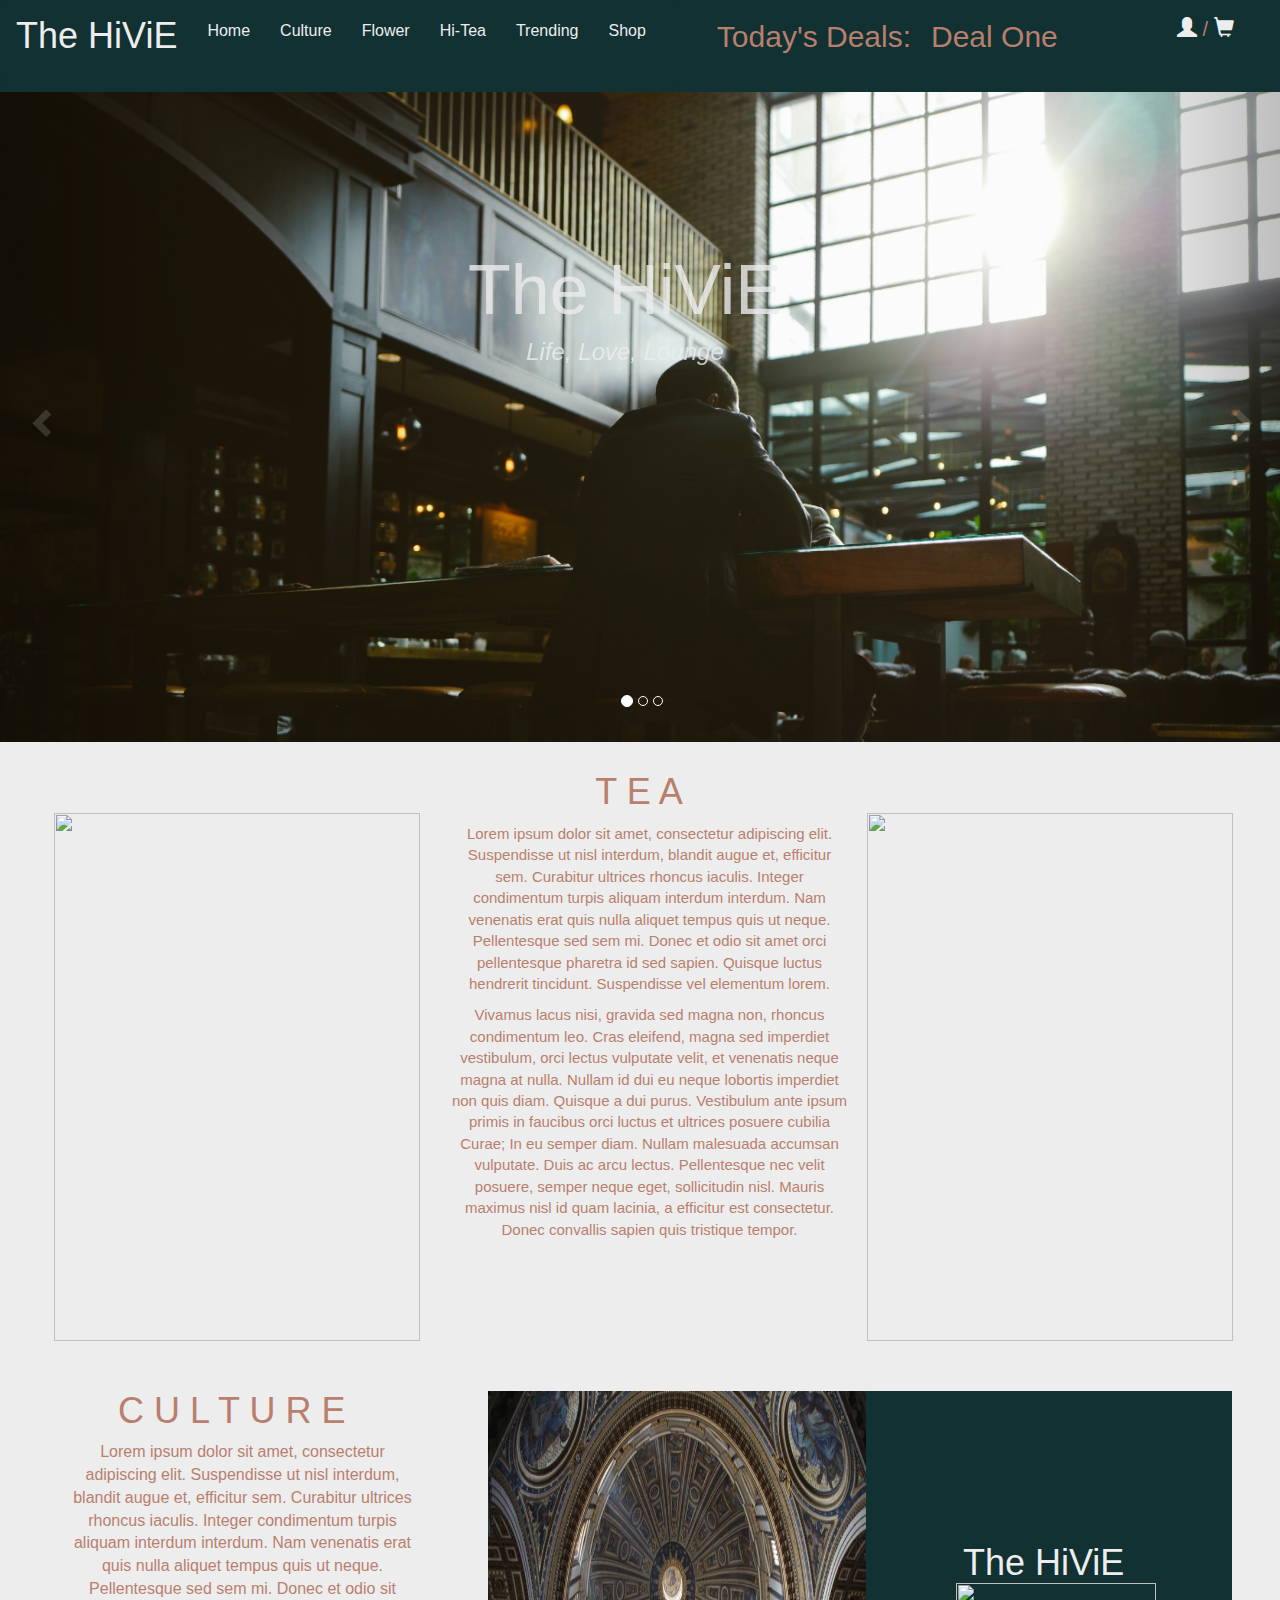
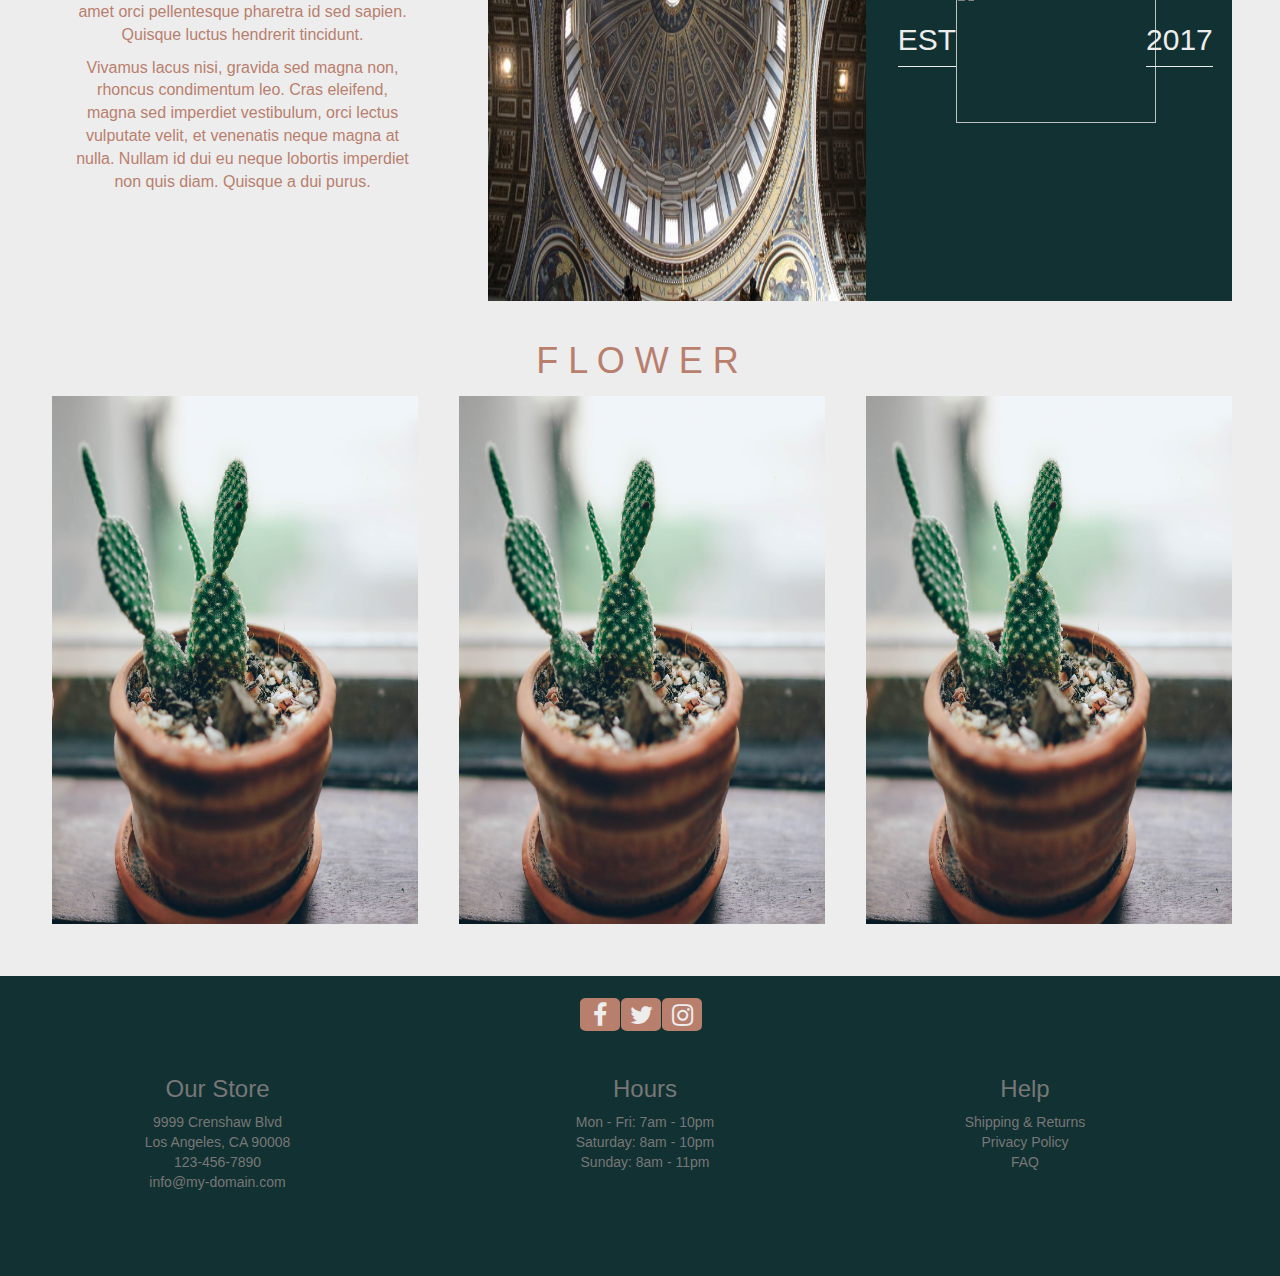
==== index.html @ e3965513 "refactored, nav menu updated for all pages using navigation.js" ====
<!DOCTYPE html>
<html lang="en">

<head>
    <meta charset="UTF-8">
    <meta http-equiv="X-UA-Compatible" content="IE=edge">
    <meta name="viewport" content="width=device-width, initial-scale=1">
    <title>The HiViE</title>

    <link href="https://maxcdn.bootstrapcdn.com/bootstrap/3.3.7/css/bootstrap.min.css" rel="stylesheet" integrity="sha384-BVYiiSIFeK1dGmJRAkycuHAHRg32OmUcww7on3RYdg4Va+PmSTsz/K68vbdEjh4u" crossorigin="anonymous">
    <link rel="stylesheet" href="https://cdnjs.cloudflare.com/ajax/libs/font-awesome/4.7.0/css/font-awesome.min.css">
    <link rel="stylesheet" href="./style/style.css" type="text/css">
    <link rel="stylesheet" href="./style/navigation.css" type="text/css">
    <link rel="stylesheet" href="./style/small-screen.css" type="text/css">
    <link href="https://fonts.googleapis.com/css?family=Michroma" rel="stylesheet">
    <script src="https://ajax.googleapis.com/ajax/libs/jquery/3.1.1/jquery.min.js"></script>
    <script src="https://maxcdn.bootstrapcdn.com/bootstrap/3.3.7/js/bootstrap.min.js" integrity="sha384-Tc5IQib027qvyjSMfHjOMaLkfuWVxZxUPnCJA7l2mCWNIpG9mGCD8wGNIcPD7Txa" crossorigin="anonymous"></script>
    <script src="scripts/modernizr-custom.js" type="text/javascript"></script>
    <script src="scripts/home.js"></script>
    <script src="scripts/navigation.js"></script>
    <script src="scripts/googlemap.js"></script>
</head>

<body>

    <div class="main-container">
        <div class="nav-container">
            <script>
                window.onload = writeHeader(".");
            </script>
        </div>

        <div class="row">

            <div id="caruousel-text">
                <h1 style="font-size: 70px;">
                    The HiViE
                </h1>
                <h3 style="margin-top: 0;font-style: italic;">Life, Love, Lounge</h3>
            </div>

            <div class="container-fluid">

                <div id="myCarousel" class="carousel slide" data-ride="carousel">

                    <!-- Indicators -->
                    <ol class="carousel-indicators">
                        <li data-target="#myCarousel" data-slide-to="0" class="active"></li>
                        <li data-target="#myCarousel" data-slide-to="1"></li>
                        <li data-target="#myCarousel" data-slide-to="2"></li>
                    </ol>

                    <!-- Wrapper for slides -->
                    <div class="carousel-inner">
                        <div class="item active">
                            <img src="./images/home/pexels-photo-503033-lounge1.jpeg" alt="Lounge">
                        </div>

                        <div class="item">
                            <img src="./images/home/background-1.jpg" alt="Woods">
                        </div>

                        <div class="item">
                            <img src="./images/home/city.jpeg" alt="City">
                        </div>
                    </div>

                    <!-- Left and right controls -->
                    <a class="left carousel-control" style="z-index: 5" href="#myCarousel" data-slide="prev">
                      <span class="glyphicon glyphicon-chevron-left"></span>
                      <span class="sr-only">Previous</span>
                    </a>

                    <a class="right carousel-control" style="z-index: 5" href="#myCarousel" data-slide="next">
                      <span class="glyphicon glyphicon-chevron-right"></span>
                      <span class="sr-only">Next</span>
                    </a>
                </div>
            </div>

        </div>

        <div id="main">

            <div class="row">

                <div class="container-fluid">
                    <div class="tea">

                        <div id="tea-header">
                            <h1>T E A</h1>
                        </div>

                        <ul>
                            <li class="col-md-2 col-xs-2">
                                <div id="tea1-container">
                                    <div id="tea1-overlay">
                                        <div class="anchor-items">
                                            <a href="pages/tea1.html">
                                                <ul>
                                                    <li>
                                                        <h3>Teas</h3>
                                                    </li>
                                                    <li>
                                                        <h3>Smoothies</h3>
                                                    </li>
                                                    <li>
                                                        <h3>Other Beverages</h3>
                                                    </li>
                                                </ul>
                                            </a>
                                        </div>
                                    </div>

                                    <div>
                                        <img src="images/home/tea.jpeg" />
                                    </div>
                                </div>
                            </li>

                            <div class="col-md-1 col-xs-1">
                                <div id="tea-text">
                                    <li>
                                        <p>
                                            Lorem ipsum dolor sit amet, consectetur adipiscing elit. Suspendisse ut nisl interdum, blandit augue et, efficitur sem. Curabitur ultrices rhoncus iaculis. Integer condimentum turpis aliquam interdum interdum. Nam venenatis erat quis nulla aliquet tempus quis ut neque. Pellentesque sed sem mi. Donec et odio sit amet orci pellentesque pharetra id sed sapien. Quisque luctus hendrerit tincidunt. Suspendisse vel elementum lorem.
                                        </p>
                                        <p>
                                            Vivamus lacus nisi, gravida sed magna non, rhoncus condimentum leo. Cras eleifend, magna sed imperdiet vestibulum, orci lectus vulputate velit, et venenatis neque magna at nulla. Nullam id dui eu neque lobortis imperdiet non quis diam. Quisque a dui purus. Vestibulum ante ipsum primis in faucibus orci luctus et ultrices posuere cubilia Curae; In eu semper diam. Nullam malesuada accumsan vulputate. Duis ac arcu lectus. Pellentesque nec velit posuere, semper neque eget, sollicitudin nisl. Mauris maximus nisl id quam lacinia, a efficitur est consectetur. Donec convallis sapien quis tristique tempor.
                                        </p>
                                    </li>
                                </div>
                            </div>

                            <div class="col-md-3 col-xs-1"></div>

                            <li class="col-md-2 col-xs-2">
                                <div id="tea2-container">
                                    <div id="tea2-overlay">
                                        <div class="anchor-items">
                                            <a href="pages/tea2.html">
                                                <ul>
                                                    <li>
                                                        <h3>Teas</h3>
                                                    </li>
                                                    <li>
                                                        <h3>Smoothies</h3>
                                                    </li>
                                                    <li>
                                                        <h3>Other Beverages</h3>
                                                    </li>
                                                </ul>
                                            </a>
                                        </div>
                                    </div>

                                    <div>
                                        <img src="images/home/tea.jpeg" />
                                    </div>
                                </div>
                            </li>
                        </ul>
                    </div>
                </div>

            </div>

            <div class="row">

                <div class="container-fluid">
                    <div class="culture">

                        <div id="landscape-header">
                            <h1>C U L T U R E</h1>
                        </div>

                        <ul>
                            <div class="col-md-4 col-xs-3 landscape">
                                <div id="culture-header">
                                    <li>
                                        <h1>C U L T U R E</h1>
                                    </li>
                                </div>
                                <div id="culture-text">
                                    <li>
                                        <p>
                                            Lorem ipsum dolor sit amet, consectetur adipiscing elit. Suspendisse ut nisl interdum, blandit augue et, efficitur sem. Curabitur ultrices rhoncus iaculis. Integer condimentum turpis aliquam interdum interdum. Nam venenatis erat quis nulla aliquet tempus quis ut neque. Pellentesque sed sem mi. Donec et odio sit amet orci pellentesque pharetra id sed sapien. Quisque luctus hendrerit tincidunt.
                                        </p>
                                        <p>
                                            Vivamus lacus nisi, gravida sed magna non, rhoncus condimentum leo. Cras eleifend, magna sed imperdiet vestibulum, orci lectus vulputate velit, et venenatis neque magna at nulla. Nullam id dui eu neque lobortis imperdiet non quis diam. Quisque a dui purus.
                                        </p>
                                    </li>
                                </div>
                            </div>

                            <li class="col-md-2 col-xs-3">
                                <div id="culture1-container">
                                    <div>
                                        <img src="images/home/culture1.jpeg" />
                                    </div>
                                </div>
                            </li>

                            <li class="col-md-2 col-xs-3">
                                <div id="culture2-container">
                                    <div id="est-container">
                                        <h1>The HiViE</h1>
                                        <ul>
                                            <li>
                                                <span><h2>EST</h2></span>
                                            </li>

                                            <div id="silhouette">
                                                <li>
                                                    <img src="./images/home/silo.png" />
                                                </li>
                                            </div>

                                            <li>
                                                <span><h2>2017</h2></span>
                                            </li>
                                        </ul>
                                    </div>

                                    <img id="cult2" src="images/home/culture2.jpeg" />
                                </div>
                            </li>
                        </ul>
                    </div>
                </div>

            </div>

            <div class="row">

                <div class="container-fluid">

                    <div class="flower-row">

                        <div id="flower-header">
                            <li>
                                <h1>F L O W E R</h1>
                            </li>
                        </div>

                        <ul>
                            <li class="col-md-4 col-xs-3">
                                <div id="flower1-container">
                                    <div id="flower1-overlay">
                                        <a href="pages/flower1.html">
                                            <h2>TYPE 1</h2>
                                        </a>
                                    </div>

                                    <div><img src="images/home/ind.jpg" /></div>
                                </div>
                            </li>

                            <li class="col-md-4 col-xs-3">
                                <div id="flower2-container">
                                    <div id="flower2-overlay">
                                        <a href="pages/flower2.html">
                                            <h2>TYPE 2</h2>
                                        </a>
                                    </div>

                                    <div><img src="images/home/hyb.jpg" /></div>
                                </div>
                            </li>

                            <li class="col-md-4 col-xs-3">
                                <div id="flower3-container">
                                    <div id="flower3-overlay">
                                        <a href="pages/flower3.html">
                                            <h2>TYPE 3</h2>
                                        </a>
                                    </div>

                                    <div><img src="images/home/sat.jpg" /></div>
                                </div>
                            </li>
                        </ul>
                    </div>
                </div>

            </div>

        </div>
        <!-- End of Main -->

        <div class="footer">
            <div class="row">
                <footer>
                    <div id="footer-items"></div>
                </footer>
            </div>
        </div>

    </div>

</body>

</html>
---- style/style.css ----
.main-container {}


/*  Default: 1280 x 416
    iphone 6: 375 x 667
    iphone 6 plus: 414 x 736
    ipad pro: 1024 x 1366

    bootstrap grid options: 
    Extra small <576px
    Small ≥576px	
    Medium ≥768px
    Large ≥992px
    Extra large ≥1200px
*/

html,
body {
    overflow-x: hidden;
    color: #B97F6D;
    background-color: #EDEDEE;
}

a {
    color: #d0b0a6;
}

#caruousel-text {
    position: absolute;
    width: 100%;
    z-index: 2;
    margin: 140px auto;
    height: 500px;
    text-align: center;
    color: #EDEDEE;
    opacity: 0.8;
}

#caruosel-text h1 {
    font-size: 60px;
}

.carousel {
    margin-bottom: -7px;
    width: 1285px;
    margin: 0 auto;
}

.carousel-inner {
    height: 650px;
    margin: 0 0 10px 0;
    width: 1285px;
}

.carousel-control .glyphicon-chevron-left,
.carousel-control .icon-prev {
    left: 20%;
    margin-left: -10px;
    opacity: .3;
}

.carousel-control .glyphicon-chevron-right,
.carousel-control .icon-next {
    right: 20%;
    margin-right: -10px;
    opacity: .3;
}


#tea-header,
#tea-header li {
    height: 1px;
    width: 1243px;
}

.tea {
    padding: 0 0 0 0;
    margin: 0 auto;
    width: 1245px;
    text-align: center;
}

.tea ul {
    padding: 0 0px 0 0;
    margin: 40px 20px;
    width: 1245px;
}


.tea li{
    list-style: none;
    height: 558px;
    width: 398px;
    margin: 0px;
    padding: 0 0 0 0px;
    font-size: 15px;
}

.tea img {
    list-style: none;
    height: 528px;
    width: 366px;
    margin: 0px auto;
}

#tea1-overlay,
#tea2-overlay {
    background: #123132;
    height: 528px;
    width: 366px;
    position: absolute;
    z-index: 2;
    opacity: 0;
    margin: 0 0 0 15px;
    padding: 155px 0;
    color: #ede1de;
}

#tea-text {
    text-align: center;
    padding: 10px 0px;
}

#culture-header
{
    height: 50px;
    width: 460px;
    text-align: center;
}

#landscape-header {
    display: none;
}

#culture-header li {
    height: 1px;
    text-align: left;
    margin-left: 45px;
}

#culture-header h1 {
   margin-top: 0px; 
}

.culture {
    padding: 0 0 0 0;
    margin: 0 auto;
    width: 1242px;
    text-align: center;
}

.culture ul {
    padding: 0 0px 0 0;
    margin: 0px 0px;
    width: 1289px;
}


.culture li{
    list-style: none;
    height: 530px;
    width: 378px;
    margin: 0px 0;
    padding: 0 0 0 39px;
    font-size: 16px;
}

.culture img {
    list-style: none;
    height: 510px;
    width: 378px;
    margin: 0px auto;
}

#culture1-overlay,
#culture2-overlay {
    background: #123132;
    height: 528px;
    width: 366px;
    position: absolute;
    z-index: 2;
    opacity: 0;
    margin: 0 0 0 15px;
    padding: 155px 0;
}

#culture-text {
    text-align: center;
    padding: 0px 0px;
    width: 285px;
    margin: 0 0 0 0px;
    height: 500px;
}

#cult2 {
    display: none;
}

#est-container
{
    background: #123132;
    position: absolute;
    z-index: 2;
    text-align: left;
    padding: 150px 0px 0 0px;
    height: 510px;
    width: 366px;
    margin: 0px auto;
    color: #EDEDEE;
}

#est-container h1 {
    text-align: center;
    margin: 2px 10px 0 auto;
}

#est-container ul {
    list-style: none;
    width: 310px;
    height: 400px;
    display: inline-flex;
    margin-left: 32px;
}

#est-container li {
    list-style: none;
    width: 90px;
    height: 200px;
    padding-left: 0;
}

#silhouette {
    margin-right: 100px;
}

#est-container img {
    list-style: none;
    width: 200px;
    height: 140px;
}

#est-container span {
    padding-top: 20px;
    padding-bottom: 0px;
    border-bottom: 1px solid;
    display: inline-block;
}

#flower-header,
#flower-header li {
    height: 55px;
    width: 1175px;
    text-align: center;
}

#flower-header h1 {
   margin-top: 0px; 
}

.flower-row {
    padding: 0 0 0 0;
    margin: 0 auto;
    width: 1184px;
}

.flower-row ul {
    width: 1365px;
    padding: 0 0px 1px 0px;
    margin-bottom: 4px;
}

.flower-row li {
    list-style: none;
    height: 580px;
    width: 407px;
    padding: 0 0 0 4px;
}

.flower-row img {
    list-style: none;
    height: 528px;
    width: 366px;
}

#flower1-overlay,
#flower3-overlay,
#flower2-overlay {
    background: #123132;
    height: 528px;
    width: 366px;
    position: absolute;
    z-index: 2;
    text-align: center;
    padding: 245px 0;
    opacity: 0;
}

.anchor-items li,
.anchor-items ul {
    list-style: none;
    height: 15px;
    width: auto;
    text-align: center;
}

.allheader-container {
    border-bottom: solid 1px #DCDCDC;
    color: #DCDCDC;
    width: 196px;
    margin-left: -10px;
}

#anchor-container {
    padding: 60px 0;
    margin: 0;
    height: 96px;
}

#tea1-container,
#tea2-container {}

#flower1-container,
#flower3-container,
#flower2-container {}
---- style/navigation.css ----
/* latin-ext */
@font-face {
  font-family: 'Karla';
  font-style: normal;
  font-weight: 400;
  src: local('Karla'), local('Karla-Regular'), url(https://fonts.gstatic.com/s/karla/v5/S1bXQ0LrY7AzefpgNae9sYDGDUGfDkXyfkzVDelzfFk.woff2) format('woff2');
  unicode-range: U+0100-024F, U+1E00-1EFF, U+20A0-20AB, U+20AD-20CF, U+2C60-2C7F, U+A720-A7FF;
}

/* latin */
@font-face {
  font-family: 'Karla';
  font-style: normal;
  font-weight: 400;
  src: local('Karla'), local('Karla-Regular'), url(https://fonts.gstatic.com/s/karla/v5/JaMH4jmmzP070-OYo03anaCWcynf_cDxXwCLxiixG1c.woff2) format('woff2');
  unicode-range: U+0000-00FF, U+0131, U+0152-0153, U+02C6, U+02DA, U+02DC, U+2000-206F, U+2074, U+20AC, U+2212, U+2215;
}

/* Michroma */
@font-face {
    font-family: 'Michroma', sans-serif;
}

.nav-container {
    background: #123132;
    color: #B97F6D;
    z-index: 1;
    position: relative;
    width: 1285px;
    margin: 0 auto;
}

.nav-container ul {
    list-style: none;
}

.navbar-default {
    background-color: #123132;
    border-color:  #123132;
}

.navbar-default .navbar-nav>li>a {
    color: #EDEDEE;
    font-size: 16px;
}

.navbar-default .navbar-brand {
    color: #EDEDEE;
}

#inline-nav ul {
    display: inline-flex;
}

#inline-nav nav {
    margin-bottom: 0;
}

.navbar-brand h1 {
    margin: 0;
}

#current-deals, #current-deals ol {
    width: 400px;
    display: inline-flex;
    list-style: none;
}

/*
#nav-account {
    margin: 27px auto auto 165px;
    width: 200px;
    height: 65px;
    font-size: 20px;
}*/

#nav-account {
    margin: 15px auto;
    padding-left: 100px;
    width: 200px;
    height: 40px;
    font-size: 20px;
}

.sidenav {
    height: 100%;
    width: 0;
    position: fixed;
    z-index: 4;
    top: 0;
    left: 0;
    background-color: #123132;
    overflow-x: hidden;
    transition: 0.5s;
    padding-top: 60px;
}

.sidenav a {
    padding: 8px 8px 8px 32px;
    text-decoration: none;
    font-size: 20px;
    color: #B97F6D;
    display: block;
    transition: 0.5s;
    margin-bottom: -30px
}

.nav-items {
    opacity: 0;
}

.sidenav a:hover,
.offcanvas a:focus {
    color: #ede1de;
}

.sidenav .closebtn {
    position: absolute;
    top: 0;
    right: 25px;
    font-size: 36px;
    margin-left: 50px;
}

#main {
    transition: margin-left .5s;
}

@media screen and (max-height: 450px) {
    .sidenav {
        padding-top: 15px;
    }
    .sidenav a {
        font-size: 18px;
    }
}

.nav {
    text-align: left;
    height: 70px;
    line-height: 70px;
    display: block;
    margin: 5px auto;
}

.navbar-default .navbar-nav>li>a:focus, .navbar-default .navbar-nav>li>a:hover {
    color: #B97F6D;
}

.nav span {
    font-size:30px;
    cursor:pointer;
}

#smallnav-container {
    display: none;
}

.company-logo {
    display: block;
    width: 300px;
    margin: 0 375px auto 235px;
    padding: 15px;
}

.social-media-container {
    width: 200px;
    margin: 15px 466px;
    height: 50px;
}

.fa {
    padding: 5px 0 3px 1px;
    font-size: 25px;
    width: 40px;
    text-align: center;
    text-decoration: none;
    margin: 7px 1px 0 0;
    border-radius: 15%;
}

.fa:hover {
    opacity: 0.7;
}

.fa-facebook {
    background: #B97F6D;
    color: #EDEDEE;
}

.fa-twitter {
    background: #B97F6D;
    color: #EDEDEE;
}

.fa-instagram {
    background: #B97F6D;
    color: #EDEDEE;
}

/*
    HTML Implementation
    <div id="map"></div>
    <script async defer src="https://maps.googleapis.com/maps/api/js?key=AIzaSyBt-Vm99mpjLqXHnuDIX3EiQI_URst0NW8&callback=initMap"></script> 
*/

#map {
    height: 250px;
    width: 1000px;
    margin: 20px 0px 0 12px;
}

.footer {
    position: relative;
    bottom: 0;
    width: 1280px;
    height: 300px;
    background: #123132;
    color: #D0B0A6;
    margin: 0px auto;
    text-align: center;
    list-style: none;
}

.footer h4 {
    color: #000;
}

#footer-items {
    margin: 0 0 5px 80px;
    padding: 0 80px 135px 10px;
}

.footer ul,
.footer il {
    list-style: none;
}

.footer ul {
    padding: 0;
}
---- style/small-screen.css ----
/*
  TODO: Refactor media queries to remove redundant code
  ---iphone 6---
  only screen and (device-width: 375px) and (device-height: 667px) and (orientation : portrait)

  screen and (device-height: 375px) and (device-width: 667px) and (orientation : landscape) 

  ---other phones---
  only screen and (max-width: 360px) and (orientation : portrait) 

  --iphone 6plus--
  only screen and (device-width: 414px) and (device-height: 736px)
  screen and (device-width: 736px) and (device-height: 414px) and (orientation : landscape) 
  
 ---other phones---
 only screen and (max-width: 412px) and (device-height: 732px)
 
*/

.nav-small span {
    font-size: 30px;
    cursor: pointer;
    padding-left: 5px;
}

body {
    color: #B97F6D;
    background-color: #EDEDEE;
}

div #hivie a {
    color: #B97F6D;
}


@media only screen and (device-width: 375px) and (device-height: 667px) and (orientation: portrait) {

    #smallnav-container {
        display: block;
    }

    .nav-container ul {
        padding: 0;
    }

    #silo-nav {
        height: 50px;
    }

    #silo-nav img {
        height: 85px;
        width: 85px;
    }

    #inline-nav {
        display: none;
    }

    #hivie {
        text-align: center;
    }
    
    .nav-small {
        display: block;
        text-align: center;
        height: 12px;
        line-height: 10px;
        z-index: 16;
    }

    .social-media-container {
        display: none;
    }

    .sidenav a {
        font-size: 30px;
        margin-bottom: 0;
        padding: 20px 8px 8px 5px;
    }

    .sidenav {
        text-align: center;
    }

    .nav-container {
        background: #123132;
        color: #B97F6D;
        z-index: 16;
        position: relative;
        width: 100%;
        margin: 0 auto;
        height: 140px;
    }

    #nav-account {
        height: 0;
        margin: -40px 0px 0 0px;
        float: right;
        width: 48px;
        padding-left: 0;
    }

    #nav-account span {
        font-size: 10px;
    }

    .company-logo {
        display: block;
        width: 150px;
        margin: 0 0px auto 110px;
        padding: 0px;
    }

    .carousel-inner {
        height: 530px;
        margin: 0 0 10px 0;
        width: 400px;
    }

    #myCarousel img {
        height: 530px;
    }

    .culture {
        padding: 0 0 0 0;
        margin: 0px auto;
        width: 375px;
        text-align: center;
    }

    #culture-header {
        height: 50px;
        width: 330px;
        text-align: center;
    }

    #culture-header li {
        height: 1px;
        text-align: center;
        margin-left: 0;
        padding-left: 0;
        width: 262px;
    }

    .culture ul {
        padding: 0 0px 0 0;
        margin: 0px auto;
        width: 300px;
    }

    .culture li {
        list-style: none;
        height: 228px;
        text-align: left;
        margin: 0px 0;
        padding: 0px 0 0 0px;
        font-size: 10px;
    }

    #culture-text {
        display: none;
    }

    .culture img {
        list-style: none;
        height: 207px;
        width: 300px;
        margin: 0px auto;
    }

    #cult2 {
        display: inline;
    }

    #est-container {
        display: none;
    }

    h3 {
        font-size: 14px;
    }

    #tea-header,
    #tea-header li {
        height: 50px;
        width: 373px;
        padding-left: 0;
    }

    .tea {
        padding: 0 0 0 0;
        margin: 0 auto;
        width: 630px;
    }

    .tea ul {
        width: 350px;
        padding: 0px 0 0 0;
        display: block;
        margin: 0 0;
    }

    .tea li {
        list-style: none;
        width: 372px;
        height: 350px;
    }

    .tea img {
        width: 300px;
        height: 325px;
    }

    #tea1-overlay,
    #tea2-overlay {
        display: none;
    }

    #tea-text {
        text-align: center;
        padding: 10px 8px;
        font-size: 8px;
        display: none;
    }

    .anchor-items {}

    .anchor-items li,
    .anchor-items ul {
        list-style: none;
        height: 15px;
        width: auto;
        display: block;
    }

    .flower-row {
        padding: 0 0 0 0;
        margin: 0 auto;
        width: 300px;
    }

    #flower-header,
    #flower-header li {
        height: 60px;
        width: 300px;
    }

    .flower-row ul {
        width: 400px;
        padding: 0 0;
    }

    .flower-row li {
        list-style: none;
        height: 272px;
        width: 325px;
        padding: 0 0 0;
    }

    .flower-row img {
        list-style: none;
        height: 250px;
        width: 300px;
    }

    #flower1-overlay,
    #flower3-overlay,
    #flower2-overlay {
        display: none;
    }

    .footer {
        position: relative;
        bottom: 0;
        width: 500px;
        height: 440px;
        background-color: #123132;
        color: #F2EC30;
        margin: 2px auto;
        text-align: center;
        list-style: none;
    }

    #map {
        display: none;
    }

    #footer-items {
        display: grid;
        width: 405px;
        margin: 0 0;
        padding: 0 0;
    }
}






/* Landscape */

@media only screen and (device-height: 375px) and (device-width: 667px) and (orientation: landscape) {

    #inline-nav {
        display: none;
    }

    #silo-nav {
        height: 25px;
    }

    #silo-nav img {
        height: 50px;
        width: 50px;
    }

    .nav-small {
        display: block;
        text-align: center;
        height: 12px;
        line-height: 10px;
        z-index: 10;
    }

    #hivie {
        text-align: center;
    }

    .social-media-container {
        display: none;
    }

    .nav-container {
        background: #123132;
        color: #B97F6D;
        z-index: 16;
        position: relative;
        width: 100%;
        margin: 0 auto;
        height: 140px;
    }

    #nav-account {
        height: 0;
        margin: -40px 0px 0 0px;
        float: right;
        width: 48px;
        padding-left: 0;
    }

    #nav-account span {
        font-size: 10px;
    }

    .company-logo {
        display: block;
        width: 150px;
        margin: 0 0px auto 220px;
        padding: 0px;
    }

    .carousel-inner {
        height: 530px;
        margin: 0 0 10px 0;
        width: 100%;
    }

    #myCarousel img {
        height: 530px;
    }
    .culture {
        padding: 0 0 0 0;
        margin: 0px auto;
        width: 665px;
        text-align: center;
    }

    .landscape {
        display: none;
    }

    #culture-header {
        display: none;
    }

    #landscape-header {
        display: block;
        margin-bottom: 0px;
        margin-top: 10px;
    }

    #culture-header li {
        height: 1px;
        text-align: center;
        margin-left: 0;
        padding-left: 0;
        width: 262px;
    }

    .culture ul {
        padding: 0 0px 0 0;
        margin: 0px 0;
        width: 630px;
        display: flex;
    }

    .culture li {
        list-style: none;
        height: 225px;
        text-align: left;
        margin: 18px 4px 0 0px;
        padding: 0 57px 0 0px;
        font-size: 10px;
    }

    #cult2 {
        display: inline;
    }

    #est-container {
        display: none;
    }

    #culture-text {
        display: none;
    }

    .culture img {
        list-style: none;
        height: 207px;
        width: 299px;
        margin: 0px auto;
    }

    h3 {
        font-size: 14px;
    }

    #tea-header,
    #tea-header li {
        height: 50px;
        width: 650px;
        padding-left: 0;
    }

    .tea {
        padding: 0 0 0 0;
        margin: 0 auto;
        width: 680px;
    }

    .tea ul {
        width: 350px;
        padding: 0px 0 0 0;
        display: flex;
        margin: 0 0;
    }

    .tea li {
        list-style: none;
        width: 372px;
        height: 350px;
    }

    .tea img {
        width: 300px;
        height: 325px;
    }

    #tea1-overlay,
    #tea2-overlay {
        display: none;
        visibility: hidden;
    }

    #tea-text {
        text-align: center;
        padding: 10px 8px;
        font-size: 8px;
        display: none;
    }

    .anchor-items {}

    .anchor-items li,
    .anchor-items ul {
        list-style: none;
        height: 15px;
        width: auto;
        display: block;
    }

    .flower-row {
        padding: 0 0 0 0;
        margin: 0 auto;
        width: 631px;
    }

    #flower-header,
    #flower-header li {
        height: 60px;
        width: 633px;
    }

    .flower-row ul {
        width: 668px;
        padding: 0 0;
    }

    .flower-row li {
        list-style: none;
        height: 272px;
        width: 222px;
        padding: 0 0 0;
    }

    .flower-row img {
        list-style: none;
        height: 225px;
        width: 190px;
    }

    #flower1-overlay,
    #flower3-overlay,
    #flower2-overlay {
        display: none;
        visibility: hidden;
    }

    .footer {
        position: relative;
        bottom: 0;
        width: 100%;
        height: 440px;
        background-color: #123132;
        color: #F2EC30;
        margin: 2px auto;
        text-align: center;
        list-style: none;
    }

    #map {
        display: none;
    }

    #footer-items {
        display: grid;
        width: 100%;
        margin: 0 0;
        padding: 0 0;
    }
}


@media only screen and (device-width: 414px) and (device-height: 736px) {

    #inline-nav {
        display: none;
    }

    #silo-nav {
        height: 25px;
    }

    #silo-nav img {
        height: 50px;
        width: 50px;
    }

    #hivie {
        text-align: center;
    }

    .nav-small {
        display: block;
        text-align: center;
        height: 12px;
        line-height: 10px;
    }

    .social-media-container {
        display: none;
    }

    .nav-container {
        background: #123132;
        color: #B97F6D;
        z-index: 1;
        position: relative;
        width: 100%;
        margin: 0 auto;
        height: 140px;
    }

    .nav-container ul {
        list-style: none;
        padding-left: 15px;
    }

    #nav-account {
        height: 0;
        margin: -40px 0px 0 0px;
        float: right;
        width: 48px;
        padding-left: 0;
    }

    #nav-account span {
        font-size: 10px;
    }

    .company-logo {
        display: block;
        width: 150px;
        margin: 0 0px auto 125px;
        padding: 0px;
    }

    .carousel-inner {
        height: 550px;
        margin: 0 0 10px 0;
    }

    .culture {
        padding: 0 0 0 0;
        margin: 0px auto;
        width: 375px;
        text-align: center;
    }

    #culture-header {
        height: 50px;
        width: 330px;
        text-align: center;
    }

    #culture-header li {
        height: 1px;
        text-align: center;
        margin-left: 0;
        padding-left: 0;
        width: 270px;
    }

    .culture ul {
        padding: 0 0px 0 0;
        margin: 0px auto;
        width: 300px;
    }

    .culture li {
        list-style: none;
        height: 228px;
        text-align: left;
        margin: 0px 0;
        padding: 0px 0 0 0px;
        font-size: 10px;
    }

    #culture-text {
        display: none;
    }

    .culture img {
        list-style: none;
        height: 207px;
        width: 300px;
        margin: 0px auto;
    }

    #cult2 {
        display: inline;
    }

    #est-container {
        display: none;
    }

    h3 {
        font-size: 14px;
    }

    #tea-header,
    #tea-header li {
        height: 50px;
        width: 400px;
        padding-left: 0;
    }

    .tea {
        padding: 0 0 0 0;
        margin: 0 auto;
        width: 630px;
    }

    .tea ul {
        width: 350px;
        padding: 0px 0 0 0;
        display: block;
        margin: 0 0;
    }

    .tea li {
        list-style: none;
        width: 407px;
        height: 350px;
    }

    .tea img {
        width: 300px;
        height: 325px;
    }

    #tea1-overlay,
    #tea2-overlay {
        display: none;
    }

    #tea-text {
        text-align: center;
        padding: 10px 8px;
        font-size: 8px;
        display: none;
    }

    .anchor-items {}

    .anchor-items li,
    .anchor-items ul {
        list-style: none;
        height: 15px;
        width: auto;
        display: block;
    }

    .flower-row {
        padding: 0 0 0 0;
        margin: 0 auto;
        width: 300px;
    }

    #flower-header,
    #flower-header li {
        height: 60px;
        width: 300px;
    }

    .flower-row ul {
        width: 400px;
        padding: 0 0;
    }

    .flower-row li {
        list-style: none;
        height: 272px;
        width: 325px;
        padding: 0 0 0;
    }

    .flower-row img {
        list-style: none;
        height: 250px;
        width: 300px;
    }

    #flower1-overlay,
    #flower3-overlay,
    #flower2-overlay {
        display: none;
    }

    .footer {
        position: relative;
        bottom: 0;
        width: 500px;
        height: 440px;
        background-color: #123132;
        color: #F2EC30;
        margin: 2px auto;
        text-align: center;
        list-style: none;
    }

    #map {
        display: none;
    }

    #footer-items {
        display: grid;
        width: 405px;
        margin: 0 0;
        padding: 0 0;
    }
}



/* Landscape */

@media only screen and (device-width: 736px) and (device-height: 414px) and (orientation: landscape) {

    #inline-nav {
        display: none;
    }

    #silo-nav {
        height: 25px;
    }

    #silo-nav img {
        height: 50px;
        width: 50px;
    }

    #hivie {
        text-align: center;
    }

    .nav-small {
        display: block;
        text-align: center;
        height: 12px;
        line-height: 10px;
    }

    .social-media-container {
        display: none;
    }

    .nav-container {
        background: #123132;
        color: #B97F6D;
        z-index: 1;
        position: relative;
        width: 100%;
        margin: 0 auto;
        height: 140px;
    }

    #nav-account {
        height: 0;
        margin: -40px 0px 0 0px;
        float: right;
        width: 48px;
        padding-left: 0;
    }

    #nav-account span {
        font-size: 10px;
    }

    .company-logo {
        display: block;
        width: 150px;
        margin: 0 0px auto 256px;
        padding: 0px;
    }

    .carousel-inner {
        height: 200px;
        /*!important;*/
        margin: 0 0 10px 0;
    }

    .culture {
        padding: 0 0 0 0;
        margin: 0px auto;
        width: 681px;
        text-align: center;
    }

    .landscape {
        display: none;
    }

    #culture-header {
        display: none;
    }

    #landscape-header {
        display: block;
        margin-bottom: 0px;
        margin-top: 10px;
    }

    #culture-header li {
        height: 1px;
        text-align: center;
        margin-left: 0;
        padding-left: 0;
        width: 262px;
    }

    .culture ul {
        padding: 0 0px 0 0;
        margin: 0px 0;
        width: 630px;
        display: flex;
    }

    .culture li {
        list-style: none;
        height: 225px;
        text-align: left;
        margin: 18px 4px 0 0px;
        padding: 0 57px 0 0px;
        font-size: 10px;
    }

    #culture-text {
        display: none;
    }

    .culture img {
        list-style: none;
        height: 207px;
        width: 299px;
        margin: 0px auto;
    }

    h3 {
        font-size: 14px;
    }

    #tea-header,
    #tea-header li {
        height: 50px;
        width: 650px;
        padding-left: 0;
    }

    .tea {
        padding: 0 0 0 0;
        margin: 0 auto;
        width: 680px;
    }

    .tea ul {
        width: 350px;
        padding: 0px 0 0 0;
        display: flex;
        margin: 0 0;
    }

    .tea li {
        list-style: none;
        width: 372px;
        height: 350px;
    }

    .tea img {
        width: 300px;
        height: 325px;
    }

    #tea1-overlay,
    #tea2-overlay {
        visibility: hidden;
    }

    #tea-text {
        text-align: center;
        padding: 10px 8px;
        font-size: 8px;
        display: none;
    }

    .anchor-items {}

    .anchor-items li,
    .anchor-items ul {
        list-style: none;
        height: 15px;
        width: auto;
        display: block;
    }

    .flower-row {
        padding: 0 0 0 0;
        margin: 0 auto;
        width: 631px;
    }

    #flower-header,
    #flower-header li {
        height: 60px;
        width: 633px;
    }

    .flower-row ul {
        width: 668px;
        padding: 0 0;
    }

    .flower-row li {
        list-style: none;
        height: 272px;
        width: 222px;
        padding: 0 0 0;
    }

    .flower-row img {
        list-style: none;
        height: 225px;
        width: 190px;
    }

    #flower1-overlay,
    #flower3-overlay,
    #flower2-overlay {
        display: none;
        visibility: hidden;
    }

    .footer {
        position: relative;
        bottom: 0;
        width: 100%;
        height: 440px;
        background-color: #123132;
        color: #F2EC30;
        margin: 2px auto;
        text-align: center;
        list-style: none;
    }

    #map {
        display: none;
    }

    #footer-items {
        display: grid;
        width: 100%;
        margin: 0 0;
        padding: 0 0;
    }
}


@media only screen and (max-width: 360px) and (orientation: portrait) {

    #inline-nav {
        display: none;
    }

    #silo-nav {
        height: 25px;
    }

    #silo-nav img {
        height: 50px;
        width: 50px;
    }

    #hivie {
        text-align: center;
    }

    .nav-small {
        display: block;
        text-align: center;
        height: 12px;
        line-height: 10px;
    }

    .social-media-container {
        display: none;
    }

    .nav-container {
        background: #123132;
        color: #B97F6D;
        z-index: 1;
        position: relative;
        width: 100%;
        margin: 0 auto;
        height: 140px;
    }

    #nav-account {
        height: 0;
        margin: -40px 0px 0 0px;
        float: right;
        width: 48px;
        padding-left: 0;
    }

    #nav-account span {
        font-size: 10px;
    }

    .company-logo {
        display: block;
        width: 150px;
        margin: 0 0px auto 110px;
        padding: 0px;
    }

    .carousel-inner {
        height: 200px;
        /*!important;*/
        margin: 0 0 10px 0;
    }

    .culture {
        padding: 0 0 0 0;
        margin: 0px auto;
        width: 375px;
        text-align: center;
    }

    #culture-header {
        height: 50px;
        width: 330px;
        text-align: center;
    }

    #culture-header li {
        height: 1px;
        text-align: center;
        margin-left: 0;
        padding-left: 0;
        width: 262px;
    }

    .culture ul {
        padding: 0 0px 0 0;
        margin: 0px auto;
        width: 300px;
    }

    .culture li {
        list-style: none;
        height: 228px;
        text-align: left;
        margin: 0px 0;
        padding: 0px 0 0 0px;
        font-size: 10px;
    }

    #culture1-overlay,
    #culture2-overlay,
    #culture3-overlay {
        display: none;
    }

    #anchor-container {
        padding: 0;
        height: 70px;
        width: 35px;
    }

    #culture-text {
        text-align: center;
        padding: 40px 0px;
        font-size: 10px;
        width: 345px;
        display: none;
    }

    .culture img {
        list-style: none;
        height: 207px;
        width: 300px;
        margin: 0px auto;
    }

    h3 {
        font-size: 14px;
    }

    #tea-header,
    #tea-header li {
        height: 50px;
        width: 373px;
        padding-left: 0;
    }

    .tea {
        padding: 0 0 0 0;
        margin: 0 auto;
        width: 630px;
    }

    .tea ul {
        width: 350px;
        padding: 0px 0 0 0;
        display: block;
        margin: 0 0;
    }

    .tea li {
        list-style: none;
        width: 372px;
        height: 350px;
    }

    .tea img {
        width: 300px;
        height: 325px;
    }

    #tea1-overlay,
    #tea2-overlay {
        display: none;
    }

    #tea-text {
        text-align: center;
        padding: 10px 8px;
        font-size: 8px;
        display: none;
    }

    .anchor-items {}

    .anchor-items li,
    .anchor-items ul {
        list-style: none;
        height: 15px;
        width: auto;
        display: block;
    }

    .flower-row {
        padding: 0 0 0 0;
        margin: 0 auto;
        width: 300px;
    }

    #flower-header,
    #flower-header li {
        height: 60px;
        width: 300px;
    }

    .flower-row ul {
        width: 400px;
        padding: 0 0;
    }

    .flower-row li {
        list-style: none;
        height: 272px;
        width: 325px;
        padding: 0 0 0;
    }

    .flower-row img {
        list-style: none;
        height: 250px;
        width: 300px;
    }

    #flower1-overlay,
    #flower3-overlay,
    #flower2-overlay {
        display: none;
    }

    .footer {
        position: relative;
        bottom: 0;
        width: 500px;
        height: 440px;
        background-color: #123132;
        color: #F2EC30;
        margin: 2px auto;
        text-align: center;
        list-style: none;
    }

    #map {
        display: none;
    }

    #footer-items {
        display: grid;
        width: 405px;
        margin: 0 0;
        padding: 0 0;
    }
}

@media only screen and (max-width: 412px) and (device-height: 732px) {

    #inline-nav {
        display: none;
    }

    #silo-nav {
        height: 25px;
    }

    #hivie {
        text-align: center;
    }

    #silo-nav img {
        height: 50px;
        width: 50px;
    }

    .nav-small {
        display: block;
        text-align: center;
        height: 12px;
        line-height: 10px;
    }

    .social-media-container {
        display: none;
    }

    .nav-container {
        background: #123132;
        color: #B97F6D;
        z-index: 1;
        position: relative;
        width: 100%;
        margin: 0 auto;
        height: 140px;
    }

    #nav-account {
        height: 0;
        margin: -40px 0px 0 0px;
        float: right;
        width: 48px;
        padding-left: 0;
    }

    #nav-account span {
        font-size: 10px;
    }

    .company-logo {
        display: block;
        width: 150px;
        margin: 0 0px auto 110px;
        padding: 0px;
    }

    .carousel-inner {
        height: 200px;
        /*!important;*/
        margin: 0 0 10px 0;
    }

    .culture {
        padding: 0 0 0 0;
        margin: 0px auto;
        width: 375px;
        text-align: center;
    }

    #culture-header {
        height: 50px;
        width: 330px;
        text-align: center;
    }

    #culture-header li {
        height: 1px;
        text-align: center;
        margin-left: 0;
        padding-left: 0;
        width: 270px;
    }

    .culture ul {
        padding: 0 0px 0 0;
        margin: 0px auto;
        width: 300px;
    }

    .culture li {
        list-style: none;
        height: 228px;
        text-align: left;
        margin: 0px 0;
        padding: 0px 0 0 0px;
        font-size: 10px;
    }

    #culture1-overlay,
    #culture2-overlay,
    #culture3-overlay {
        display: none;
    }

    #anchor-container {
        padding: 0;
        height: 70px;
        width: 35px;
    }

    #culture-text {
        text-align: center;
        padding: 40px 0px;
        font-size: 10px;
        width: 345px;
        display: none;
    }

    .culture img {
        list-style: none;
        height: 207px;
        width: 300px;
        margin: 0px auto;
    }

    h3 {
        font-size: 14px;
    }

    #tea-header,
    #tea-header li {
        height: 50px;
        width: 400px;
        padding-left: 0;
    }

    .tea {
        padding: 0 0 0 0;
        margin: 0 auto;
        width: 630px;
    }

    .tea ul {
        width: 350px;
        padding: 0px 0 0 0;
        display: block;
        margin: 0 0;
    }

    .tea li {
        list-style: none;
        width: 407px;
        height: 350px;
    }

    .tea img {
        width: 300px;
        height: 325px;
    }

    #tea1-overlay,
    #tea2-overlay {
        display: none;
    }

    #tea-text {
        text-align: center;
        padding: 10px 8px;
        font-size: 8px;
        display: none;
    }

    .anchor-items {}

    .anchor-items li,
    .anchor-items ul {
        list-style: none;
        height: 15px;
        width: auto;
        display: block;
    }

    .flower-row {
        padding: 0 0 0 0;
        margin: 0 auto;
        width: 300px;
    }

    #flower-header,
    #flower-header li {
        height: 60px;
        width: 300px;
    }

    .flower-row ul {
        width: 400px;
        padding: 0 0;
    }

    .flower-row li {
        list-style: none;
        height: 272px;
        width: 325px;
        padding: 0 0 0;
    }

    .flower-row img {
        list-style: none;
        height: 250px;
        width: 300px;
    }

    #flower1-overlay,
    #flower3-overlay,
    #flower2-overlay {
        display: none;
    }

    .footer {
        position: relative;
        bottom: 0;
        width: 500px;
        height: 440px;
        background-color: #123132;
        color: #F2EC30;
        margin: 2px auto;
        text-align: center;
        list-style: none;
    }

    #map {
        display: none;
    }

    #footer-items {
        display: grid;
        width: 405px;
        margin: 0 0;
        padding: 0 0;
    }
}
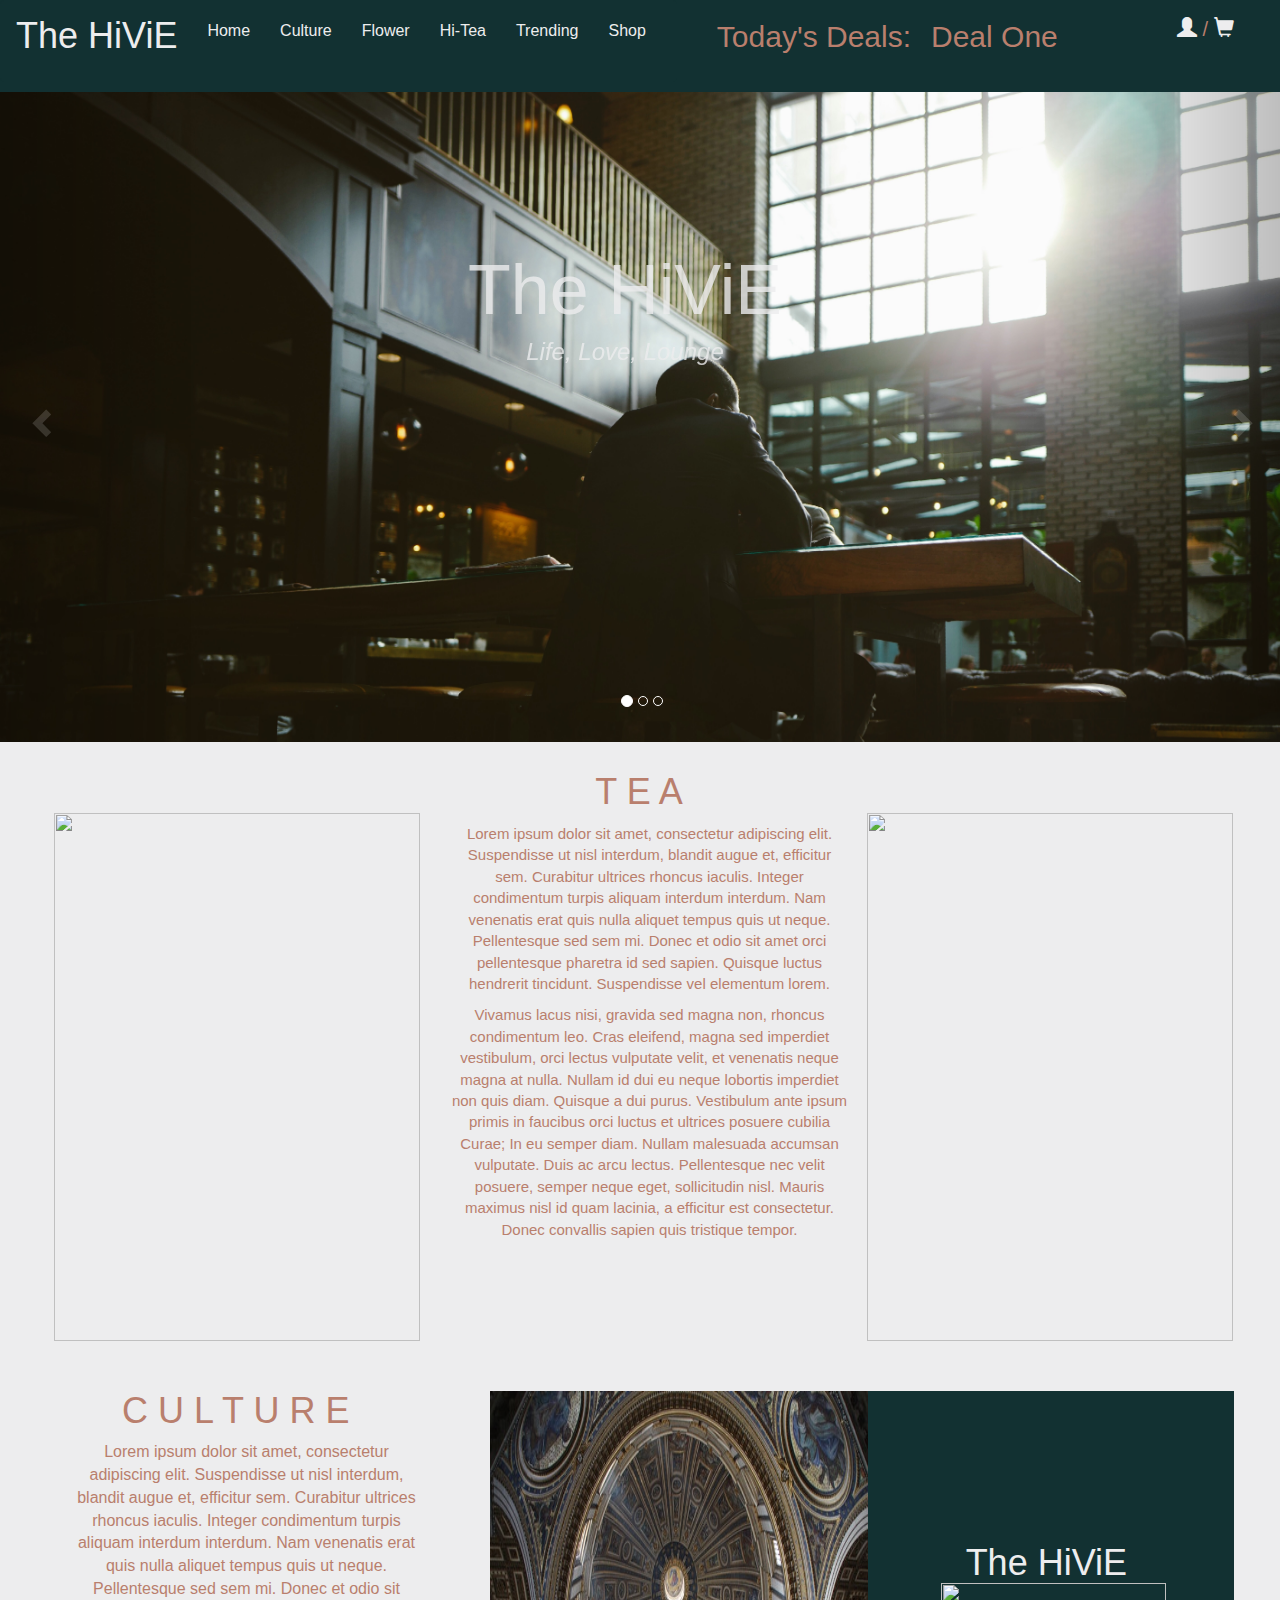
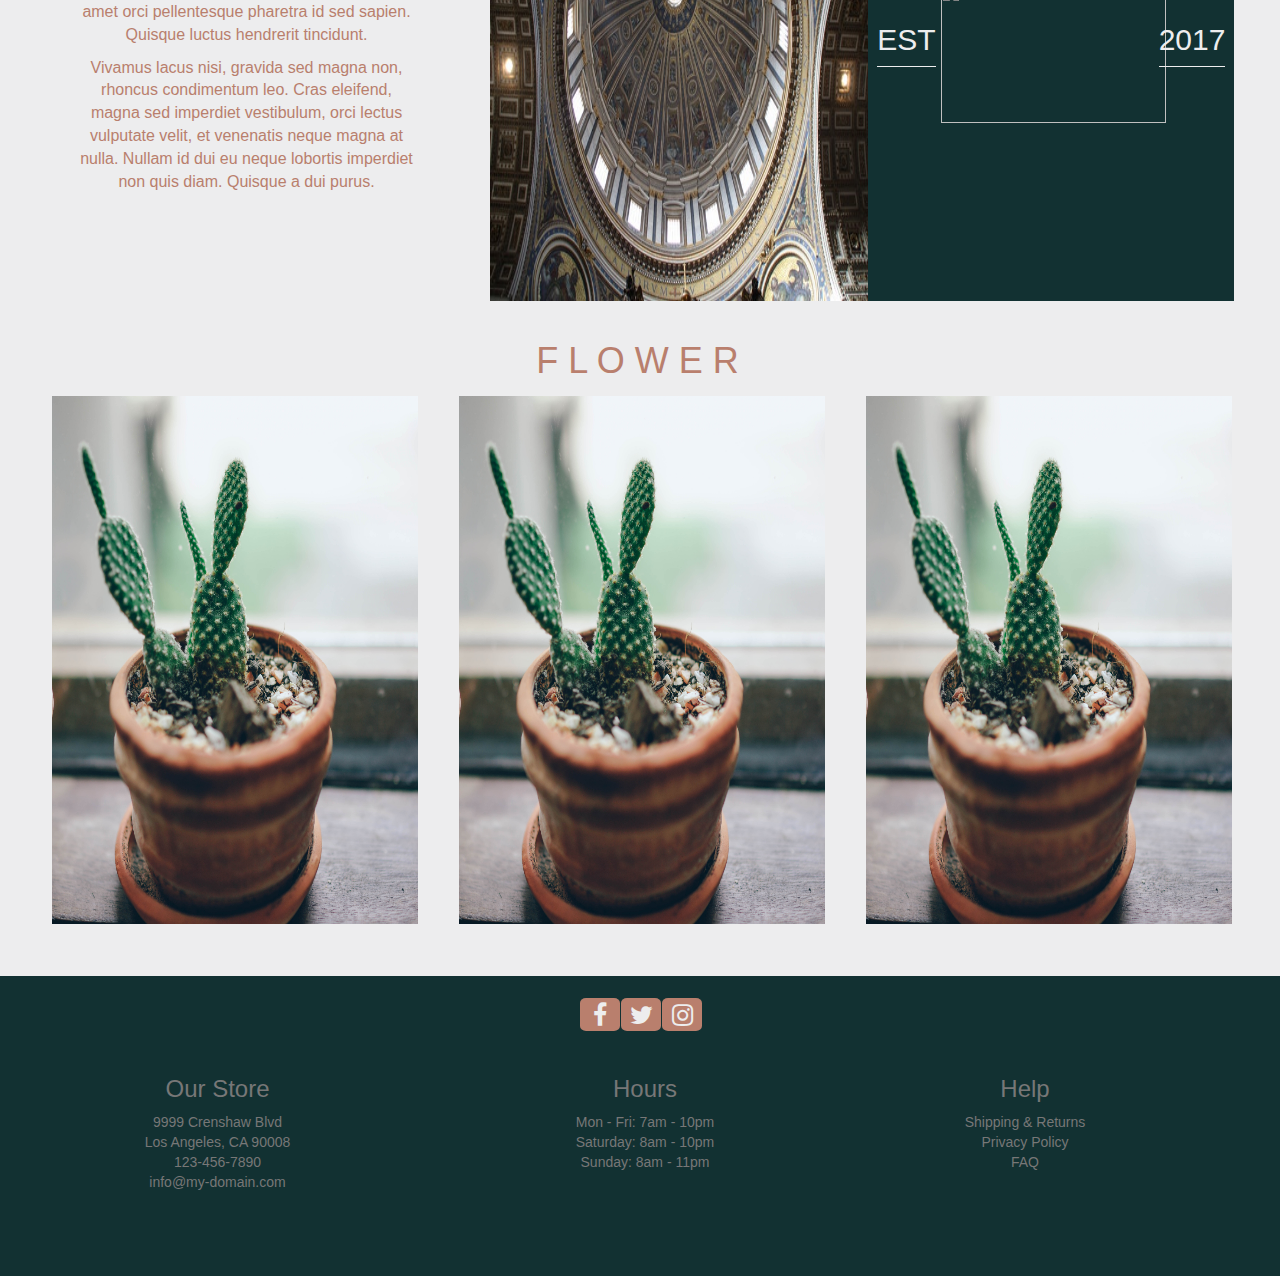
==== commit b8f62cdd: "update to mobile view, mcafee trusted site tag" ====
--- a/index.html
+++ b/index.html
@@ -19,6 +19,7 @@
     <script src="scripts/home.js"></script>
     <script src="scripts/navigation.js"></script>
     <script src="scripts/googlemap.js"></script>
+    <script type="text/javascript" src="https://cdn.ywxi.net/js/1.js" async></script>
 </head>
 
 <body>
@@ -32,7 +33,7 @@
 
         <div class="row">
 
-            <div id="caruousel-text">
+            <div id="carousel-text">
                 <h1 style="font-size: 70px;">
                     The HiViE
                 </h1>
@@ -66,12 +67,12 @@
                     </div>
 
                     <!-- Left and right controls -->
-                    <a class="left carousel-control" style="z-index: 5" href="#myCarousel" data-slide="prev">
+                    <a class="left carousel-control" href="#myCarousel" data-slide="prev">
                       <span class="glyphicon glyphicon-chevron-left"></span>
                       <span class="sr-only">Previous</span>
                     </a>
 
-                    <a class="right carousel-control" style="z-index: 5" href="#myCarousel" data-slide="next">
+                    <a class="right carousel-control" href="#myCarousel" data-slide="next">
                       <span class="glyphicon glyphicon-chevron-right"></span>
                       <span class="sr-only">Next</span>
                     </a>
--- a/style/style.css
+++ b/style/style.css
@@ -25,7 +25,7 @@
     color: #d0b0a6;
 }
 
-#caruousel-text {
+#carousel-text {
     position: absolute;
     width: 100%;
     z-index: 2;
@@ -150,8 +150,8 @@
 }
 
 .culture ul {
-    padding: 0 0px 0 0;
-    margin: 0px 0px;
+    padding: 0 0 0 4px;
+    margin: 0 0;
     width: 1289px;
 }
 
@@ -216,26 +216,26 @@
 
 #est-container ul {
     list-style: none;
-    width: 310px;
+    width: 267px;
     height: 400px;
     display: inline-flex;
-    margin-left: 32px;
+    margin-left: 0px;
 }
 
 #est-container li {
     list-style: none;
-    width: 90px;
+    width: 100px;
     height: 200px;
-    padding-left: 0;
+    padding-left: 5px;
 }
 
 #silhouette {
-    margin-right: 100px;
+    margin-right: 118px;
 }
 
 #est-container img {
     list-style: none;
-    width: 200px;
+    width: 225px;
     height: 140px;
 }
 
@@ -321,4 +321,48 @@
 
 #flower1-container,
 #flower3-container,
-#flower2-container {}+#flower2-container {}
+
+@media (max-width: 425px) {
+    .carousel {
+        width: 415px;
+    }
+    
+    .carousel-inner {
+        height: 550px;
+        width: 600px;
+    }
+    
+    .carousel-inner img {
+        height: 600px;
+    }
+    
+    #est-container img {
+        list-style: none;
+        width: 175px;
+        height: 130px;
+    }
+    
+    #silhouette {
+        margin-right: 100px;
+    }
+}
+
+@media (max-width: 425px) and (min-width: 414px) {
+    #tea1-overlay, #tea2-overlay {
+        margin-left: 54px !important;
+    }
+}
+
+@media (max-width: 750px) and (orientation: landscape) {
+    #flower1-overlay, #flower3-overlay, #flower2-overlay {
+        height: 225px;
+        width: 215px;
+        padding: 80px 0;
+        margin-top: 0;
+    }
+    
+    .carousel-control {
+        visibility: hidden !important;
+    }
+}--- a/style/small-screen.css
+++ b/style/small-screen.css
@@ -17,75 +17,66 @@
  
 */
 
-.nav-small span {
-    font-size: 30px;
-    cursor: pointer;
-    padding-left: 5px;
-}
-
-body {
-    color: #B97F6D;
-    background-color: #EDEDEE;
-}
-
-div #hivie a {
-    color: #B97F6D;
-}
-
-
-@media only screen and (device-width: 375px) and (device-height: 667px) and (orientation: portrait) {
-
+@media (max-width: 425px) {
+    
     #smallnav-container {
         display: block;
     }
-
-    .nav-container ul {
-        padding: 0;
-    }
-
-    #silo-nav {
-        height: 50px;
-    }
-
-    #silo-nav img {
-        height: 85px;
-        width: 85px;
-    }
-
+    
     #inline-nav {
         display: none;
     }
 
-    #hivie {
-        text-align: center;
+    .nav-small span {
+        font-size: 40px;
+        cursor: pointer;
+        padding-left: 0px;
+        line-height: 10px;
+    }
+
+    body {
+        color: #B97F6D;
+        background-color: #EDEDEE;
+    }
+
+    div #hivie a {
+        color: #B97F6D;
+    }
+
+      #hivie {
+        text-align: center;
+        height: 65px;
+        padding-right: 14px;
+    }
+    
+    #silhouette {
+        margin-right: 60px;
+    }
+    
+    .sidenav {
+        height: 100%;
+        width: 0;
+        position: fixed;
+        z-index: 4;
+        top: 0;
+        left: 0;
+        background-color: #123132;
+        overflow-x: hidden;
+        /*transition: 0.9s;
+            Removed due to render issue on mobile
+        */
+        padding-top: 60px;
     }
     
     .nav-small {
         display: block;
         text-align: center;
         height: 12px;
-        line-height: 10px;
-        z-index: 16;
-    }
-
-    .social-media-container {
-        display: none;
-    }
-
-    .sidenav a {
-        font-size: 30px;
-        margin-bottom: 0;
-        padding: 20px 8px 8px 5px;
-    }
-
-    .sidenav {
-        text-align: center;
-    }
-
+    }
+        
     .nav-container {
         background: #123132;
         color: #B97F6D;
-        z-index: 16;
         position: relative;
         width: 100%;
         margin: 0 auto;
@@ -111,6 +102,312 @@
         padding: 0px;
     }
 
+    .sidenav a {
+        padding: 8px 8px 8px 32px;
+        text-decoration: none;
+        font-size: 20px;
+        color: #B97F6D;
+        display: block;
+        transition: 0.5s;
+        margin-bottom: -30px
+    }
+
+    .nav-items {
+        opacity: 0;
+    }
+
+    .sidenav a:hover,
+    .offcanvas a:focus {
+        color: #ede1de;
+    }
+
+    .sidenav .closebtn {
+        position: absolute;
+        top: 0;
+        right: 25px;
+        font-size: 36px;
+        margin-left: 50px;
+    }
+    
+        .nav-container ul {
+        padding: 0;
+    }
+    
+        .social-media-container {
+        display: none;
+    }
+    
+    #map {
+        display: none;
+    }
+    
+    #carousel-text {
+        display: none;
+    }
+    
+    .item img, .active img {
+        height: 600px !important;
+    }
+    
+    #culture-header {
+        height: 50px;
+        width: 330px;
+        text-align: center;
+    }
+
+    #culture-header li {
+        height: 1px;
+        text-align: center;
+        margin-left: 0;
+        padding-left: 0;
+        width: 262px;
+    }
+
+    .culture ul {
+        padding: 0 0px 0 0;
+        margin: 0px auto;
+        width: 300px;
+    }
+    
+    .culture {
+        padding: 0 0 0 0;
+        margin: 0px auto;
+        text-align: center;
+    }
+    
+    .culture li {
+        list-style: none;
+        text-align: left;
+        margin: 0px 0;
+        padding: 0px 0 0 0px;
+        font-size: 10px;
+    }
+    
+    #culture-text {
+        display: none;
+    }
+    
+    .culture img {
+        list-style: none;
+        width: 300px;
+        margin: 0px auto;
+    }
+    
+    .tea img {
+        width: 300px;
+        height: 325px;
+    }
+
+    #tea1-overlay, #tea2-overlay {
+        height: 325px;
+        width: 300px;
+        margin: 0 0 0 36px;
+        padding: 105px 0;
+    }
+
+    #tea-text {
+        text-align: center;
+        padding: 10px 8px;
+        font-size: 8px;
+        display: none;
+    }
+    
+    .anchor-items li, .anchor-items ul {
+        width: 304px !important;
+        height: 10px !important;
+    }
+
+    h3 {
+        font-size: 14px;
+    }
+
+    .flower-row {
+        padding: 0 0 0 0;
+        width: 300px;
+    }
+    
+    #flower-header,
+    #flower-header li {
+        height: 60px;
+        width: 300px;
+    }
+
+    .flower-row ul {
+        width: 400px;
+        padding: 0 0;
+    }
+
+    .flower-row li {
+        list-style: none;
+        height: 272px;
+        width: 325px;
+        padding: 0 0 0;
+    }
+
+    .flower-row img {
+        list-style: none;
+        height: 250px;
+        width: 300px;
+    }
+
+    #flower1-overlay,
+    #flower3-overlay,
+    #flower2-overlay {
+        height: 250px;
+        width: 300px;
+        margin: 0 0 0 0px;
+        padding: 90px 0;
+    }
+
+    .footer {
+        position: relative;
+        bottom: 0;
+        width: 500px;
+        height: 500px;
+        background-color: #123132;
+        color: #F2EC30;
+        text-align: center;
+        list-style: none;
+    }
+
+    #footer-items {
+        display: grid;
+        margin: 0 0;
+        padding: 0 0;
+    }
+}
+
+@media screen and (max-width: 360px) {
+
+    .nav-small {
+        line-height: 10px;
+    }
+
+    .nav-container {
+        z-index: 1;
+    }
+
+    .carousel {
+        margin-bottom: -7px;
+        width: 350px;
+        height: 600px;
+        margin: 0 auto;
+    }
+    
+    .carousel-inner {
+        width: 100%;
+        height: 600px;
+        margin: 0 0 10px 0;
+    }
+    
+    .carousel-inner .item img {
+        height: 600px;
+    }
+
+    .culture {
+        width: 350px;
+    }
+
+    .culture li {
+        height: 350px;
+    }
+    
+    #est-container {
+        padding: 85px 0px 0 0px;
+        height: 350px;
+        width: 300px;
+    }
+    
+    #est-container h1 {
+        text-align: center;
+        margin: 2px 15px 0 auto;
+    }
+    
+    #est-container ul {
+        list-style: none;
+        width: 180px;
+        display: inline-flex;
+        margin-left: 10px;
+    }
+    
+    #est-container li {
+        list-style: none;
+        width: 90px;
+        height: 200px;
+        padding-left: 0;
+    }
+    
+    #est-container img {
+        list-style: none;
+        width: 160px;
+        height: 140px;
+    }
+    
+    #culture1-overlay,
+    #culture2-overlay,
+    #culture3-overlay {
+        display: none;
+    }
+
+    .culture img {
+        height: 325px;
+    }
+
+    #tea-header,
+    #tea-header li {
+        height: 25px;
+        width: 340px;
+        padding-left: 0;
+    }
+
+    .tea {
+        padding: 0 0 0 0;
+        margin: 0 auto;
+        width: 630px;
+    }
+
+    .tea ul {
+        width: 300px;
+        padding: 0px 0 0 0;
+        display: block;
+    }
+
+    .tea li {
+        list-style: none;
+        width: 300px;
+        height: 350px;
+    }
+    
+    .flower-row {
+        margin: 10px auto;
+    }
+
+    #footer-items {
+        width: 385px;
+    }
+}
+
+@media screen and (max-width: 375px) {
+  
+    .nav-small {
+        line-height: 20px;
+        z-index: 16;
+    }
+
+    .sidenav a {
+        font-size: 30px;
+        margin-bottom: 0;
+        padding: 20px 8px 8px 5px;
+    }
+
+    .sidenav {
+        text-align: center;
+    }
+
+    .nav-container {
+        z-index: 16;
+    }
+
     .carousel-inner {
         height: 530px;
         margin: 0 0 10px 0;
@@ -122,50 +419,16 @@
     }
 
     .culture {
-        padding: 0 0 0 0;
-        margin: 0px auto;
         width: 375px;
-        text-align: center;
-    }
-
-    #culture-header {
-        height: 50px;
-        width: 330px;
-        text-align: center;
-    }
-
-    #culture-header li {
-        height: 1px;
-        text-align: center;
-        margin-left: 0;
-        padding-left: 0;
-        width: 262px;
-    }
-
-    .culture ul {
-        padding: 0 0px 0 0;
-        margin: 0px auto;
-        width: 300px;
     }
 
     .culture li {
-        list-style: none;
         height: 228px;
-        text-align: left;
-        margin: 0px 0;
-        padding: 0px 0 0 0px;
-        font-size: 10px;
-    }
-
-    #culture-text {
-        display: none;
-    }
+    }
+
 
     .culture img {
-        list-style: none;
         height: 207px;
-        width: 300px;
-        margin: 0px auto;
     }
 
     #cult2 {
@@ -173,24 +436,23 @@
     }
 
     #est-container {
-        display: none;
-    }
-
-    h3 {
-        font-size: 14px;
+        display: inline;
+        padding-top: 25px;
+        height: 208px;
+        width: 300px;    
     }
 
     #tea-header,
     #tea-header li {
         height: 50px;
-        width: 373px;
+        width: 365px;
         padding-left: 0;
     }
 
     .tea {
         padding: 0 0 0 0;
         margin: 0 auto;
-        width: 630px;
+        width: 375px;
     }
 
     .tea ul {
@@ -205,22 +467,264 @@
         width: 372px;
         height: 350px;
     }
-
-    .tea img {
-        width: 300px;
-        height: 325px;
-    }
-
-    #tea1-overlay,
-    #tea2-overlay {
-        display: none;
-    }
-
-    #tea-text {
-        text-align: center;
-        padding: 10px 8px;
-        font-size: 8px;
-        display: none;
+   .flower-row {
+        margin: 0 auto;
+    }
+
+    #footer-items {
+        width: 405px;
+    }
+}
+
+/* Landscape */
+
+@media screen and (max-width: 667px) and (min-width: 420px) and (orientation: landscape) {
+
+    .nav-small {
+        line-height: 10px;
+        z-index: 10;
+    }
+
+    #hivie {
+        text-align: center;
+    }
+
+    .nav-container {
+        z-index: 16;
+    }
+
+    #current-deals {
+        display: none;
+    }
+    
+    .navbar, .navbar-default {
+        height: 126px;
+    }
+
+    .company-logo {
+        margin: 0 0px auto 220px;
+    }
+
+    .carousel-inner {
+        height: 530px;
+        margin: 0 0 10px 0;
+        width: 100%;
+    }
+
+    #myCarousel img {
+        height: 530px;
+    }
+    
+    .culture {
+        padding: 0 0 0 0;
+        margin: 0px auto;
+        width: 665px;
+        text-align: center;
+    }
+
+    .landscape {
+        display: none;
+    }
+
+    #culture-header {
+        display: none;
+    }
+
+    #landscape-header {
+        display: block;
+        margin-bottom: 0px;
+        margin-top: 10px;
+    }
+    
+    .culture ul {
+        margin: 0px 0;
+        width: 630px;
+        display: flex;
+    }
+
+    .culture li {
+        height: 225px;
+        margin: 18px 4px 0 0px;
+        padding: 0 57px 0 0px;
+    }
+
+    #cult2 {
+        display: inline;
+    }
+
+    .culture img {
+        height: 207px;
+        width: 299px;
+    }
+
+    #tea-header,
+    #tea-header li {
+        height: 30px;
+        width: 667px;
+        padding-left: 0;
+        text-align: center;
+    }
+
+    .tea {
+        padding: 0 0 0 0;
+        margin: 0 auto;
+        width: 680px;
+    }
+
+    .tea ul {
+        width: 300px;
+        padding: 0px 0 0 0;
+        display: flex;
+        margin: 40px 3px 0;
+    }
+
+    .tea li {
+        list-style: none;
+        width: 372px;
+        height: 350px;
+    }
+
+    .flower-row {
+        margin: 0 auto;
+        width: 631px;
+    }
+
+    #flower-header,
+    #flower-header li {
+        width: 633px;
+    }
+
+    .flower-row ul {
+        width: 668px;
+    }
+
+    .flower-row li {
+        width: 222px;
+    }
+
+    .flower-row img {
+        list-style: none;
+        height: 225px;
+        width: 190px;
+    }
+
+    .footer {
+        width: 100%;
+    }
+
+    .footer ul {
+        width: 665px;
+    }
+    
+    #footer-items {
+        width: 100%;
+    }
+    
+    .social-media-container {
+        width: 200px;
+        margin: 15px 245px;
+        height: 30px;
+    }
+}
+
+@media screen and (max-width: 414px) and (min-width: 400px) {
+
+    #hivie {
+        padding-right: 25px;
+        padding-left: 0px;
+    }
+    
+    .nav-small {
+        line-height: 30px;
+        z-index: 16;
+    }
+    
+    .nav-small span {
+        font-size: 40px;
+        padding-right: 14px;
+    }
+
+    .nav-container {
+        z-index: 1;
+    }
+    
+    .sidenav a {
+        font-size: 30px;
+        margin-bottom: 0;
+        padding: 20px 8px 8px 5px;
+    }
+
+    .nav-container ul {
+        list-style: none;
+        padding-left: 15px;
+    }
+
+    .company-logo {
+        margin: 0 0px auto 125px;
+    }
+
+    .carousel-inner {
+        margin: 0 0 10px 0;
+    }
+
+    .culture {
+        padding: 0 0 0 0;
+        margin: 0px auto;
+        width: 375px;
+    }
+
+    #culture-header li {
+        width: 270px;
+    }
+
+    .culture li {
+        height: 228px;
+    }
+
+    .culture img {
+        height: 207px;
+        width: 300px;
+        margin: 0px auto;
+    }
+
+    #cult2 {
+        display: none;
+    }
+    
+    #est-container {
+    height: 207px;
+    width: 300px;
+    padding: 10px 0px 0 0px;
+}
+
+    h3 {
+        font-size: 14px;
+    }
+
+    #tea-header,
+    #tea-header li {
+        height: 50px;
+        width: 400px;
+        padding-left: 0;
+    }
+
+    .tea {
+        padding: 0 0 0 0;
+        margin: 0 auto;
+        width: 630px;
+    }
+
+    .tea ul {
+        width: 350px;
+        padding: 0px 0 0 0;
+        display: block;
+        margin: 0 0;
+    }
+
+    .tea li {
+        list-style: none;
+        width: 407px;
+        height: 350px;
     }
 
     .anchor-items {}
@@ -234,85 +738,43 @@
     }
 
     .flower-row {
-        padding: 0 0 0 0;
-        margin: 0 auto;
-        width: 300px;
-    }
-
-    #flower-header,
-    #flower-header li {
-        height: 60px;
-        width: 300px;
-    }
-
-    .flower-row ul {
-        width: 400px;
-        padding: 0 0;
-    }
-
-    .flower-row li {
-        list-style: none;
-        height: 272px;
-        width: 325px;
-        padding: 0 0 0;
-    }
-
-    .flower-row img {
-        list-style: none;
-        height: 250px;
-        width: 300px;
-    }
-
-    #flower1-overlay,
-    #flower3-overlay,
-    #flower2-overlay {
-        display: none;
-    }
-
-    .footer {
-        position: relative;
-        bottom: 0;
-        width: 500px;
-        height: 440px;
-        background-color: #123132;
-        color: #F2EC30;
-        margin: 2px auto;
-        text-align: center;
-        list-style: none;
-    }
-
-    #map {
-        display: none;
+        margin: 0 auto;
     }
 
     #footer-items {
-        display: grid;
-        width: 405px;
-        margin: 0 0;
-        padding: 0 0;
+        width: 433px;
     }
 }
 
-
-
-
-
-
 /* Landscape */
-
-@media only screen and (device-height: 375px) and (device-width: 667px) and (orientation: landscape) {
-
-    #inline-nav {
-        display: none;
-    }
-
-    #silo-nav {
-        height: 25px;
-    }
-
-    #silo-nav img {
-        height: 50px;
-        width: 50px;
+@media screen and (max-width: 667px) and (min-width: 650px) and (orientation: landscape) {
+        .carousel-indicators {
+            width: 705px;
+        }
+        
+        .culture {
+            padding-left: 3px !important;
+        }
+    
+        .tea {
+            padding-left: 3px !important;
+        }
+    }
+
+@media screen and (max-width: 815px) and (orientation: landscape) {
+
+    #inline-nav ul {
+        display: inline-flex;
+        width: 470px;
+        height: 54px;
+    }
+
+    #hivie {
+        text-align: center;
+    }
+    
+    #current-deals {
+        display: none;
     }
 
     .nav-small {
@@ -320,11 +782,6 @@
         text-align: center;
         height: 12px;
         line-height: 10px;
-        z-index: 10;
-    }
-
-    #hivie {
-        text-align: center;
     }
 
     .social-media-container {
@@ -334,7 +791,7 @@
     .nav-container {
         background: #123132;
         color: #B97F6D;
-        z-index: 16;
+        z-index: 1;
         position: relative;
         width: 100%;
         margin: 0 auto;
@@ -356,23 +813,28 @@
     .company-logo {
         display: block;
         width: 150px;
-        margin: 0 0px auto 220px;
+        margin: 0 0px auto 256px;
         padding: 0px;
     }
 
     .carousel-inner {
-        height: 530px;
+        height: 345px;
         margin: 0 0 10px 0;
-        width: 100%;
-    }
-
-    #myCarousel img {
-        height: 530px;
-    }
+    }
+    
+    #carousel-text {
+        margin: 53px auto;
+        width: 104%;
+    }
+    
+    .carousel-indicators {
+        margin-left: -51%;
+    }
+    
     .culture {
         padding: 0 0 0 0;
         margin: 0px auto;
-        width: 665px;
+        width: 660px;
         text-align: center;
     }
 
@@ -401,7 +863,7 @@
     .culture ul {
         padding: 0 0px 0 0;
         margin: 0px 0;
-        width: 630px;
+        width: 665px;
         display: flex;
     }
 
@@ -409,17 +871,9 @@
         list-style: none;
         height: 225px;
         text-align: left;
-        margin: 18px 4px 0 0px;
+        margin: 18px 1px 0 0px;
         padding: 0 57px 0 0px;
         font-size: 10px;
-    }
-
-    #cult2 {
-        display: inline;
-    }
-
-    #est-container {
-        display: none;
     }
 
     #culture-text {
@@ -432,6 +886,33 @@
         width: 299px;
         margin: 0px auto;
     }
+    
+    #est-container {
+        height: 210px;
+        width: 299px;
+        padding: 5px 0px 0 0px;
+    }
+    
+    #est-container img {
+        list-style: none;
+        width: 160px;
+        height: 120px;
+    }
+    
+    #est-container ul {
+        margin-left: 5px;
+    }
+    
+    #est-container li {
+        list-style: none;
+        width: 50px;
+        height: 200px;
+        padding-left: 0;
+    }
+    
+    #silhouette {
+        margin-right: 101px;
+    }
 
     h3 {
         font-size: 14px;
@@ -440,18 +921,18 @@
     #tea-header,
     #tea-header li {
         height: 50px;
-        width: 650px;
+        width: 655px;
         padding-left: 0;
     }
 
     .tea {
         padding: 0 0 0 0;
         margin: 0 auto;
-        width: 680px;
+        width: 660px;
     }
 
     .tea ul {
-        width: 350px;
+        width: 665px;
         padding: 0px 0 0 0;
         display: flex;
         margin: 0 0;
@@ -459,7 +940,7 @@
 
     .tea li {
         list-style: none;
-        width: 372px;
+        width: 247px;
         height: 350px;
     }
 
@@ -467,11 +948,12 @@
         width: 300px;
         height: 325px;
     }
-
-    #tea1-overlay,
-    #tea2-overlay {
-        display: none;
-        visibility: hidden;
+    
+    #tea1-overlay, #tea2-overlay {
+        margin-left: 0;
+        height: 330px;
+        width: 300px;
+        padding: 110px 0;
     }
 
     #tea-text {
@@ -494,38 +976,31 @@
     .flower-row {
         padding: 0 0 0 0;
         margin: 0 auto;
-        width: 631px;
+        width: 660px;
     }
 
     #flower-header,
     #flower-header li {
         height: 60px;
-        width: 633px;
+        width: 675px;
     }
 
     .flower-row ul {
-        width: 668px;
+        width: 700px;
         padding: 0 0;
     }
 
     .flower-row li {
         list-style: none;
         height: 272px;
-        width: 222px;
+        width: 220px;
         padding: 0 0 0;
     }
 
     .flower-row img {
         list-style: none;
         height: 225px;
-        width: 190px;
-    }
-
-    #flower1-overlay,
-    #flower3-overlay,
-    #flower2-overlay {
-        display: none;
-        visibility: hidden;
+        width: 214px;
     }
 
     .footer {
@@ -552,30 +1027,14 @@
     }
 }
 
-
-@media only screen and (device-width: 414px) and (device-height: 736px) {
-
-    #inline-nav {
-        display: none;
-    }
-
-    #silo-nav {
-        height: 25px;
-    }
-
-    #silo-nav img {
-        height: 50px;
-        width: 50px;
-    }
+@media screen and (max-width: 412px) and (device-height: 732px) {
 
     #hivie {
         text-align: center;
     }
 
+
     .nav-small {
-        display: block;
-        text-align: center;
-        height: 12px;
         line-height: 10px;
     }
 
@@ -584,41 +1043,12 @@
     }
 
     .nav-container {
-        background: #123132;
-        color: #B97F6D;
         z-index: 1;
-        position: relative;
-        width: 100%;
-        margin: 0 auto;
-        height: 140px;
-    }
-
-    .nav-container ul {
-        list-style: none;
-        padding-left: 15px;
-    }
-
-    #nav-account {
-        height: 0;
-        margin: -40px 0px 0 0px;
-        float: right;
-        width: 48px;
-        padding-left: 0;
-    }
-
-    #nav-account span {
-        font-size: 10px;
-    }
-
-    .company-logo {
-        display: block;
-        width: 150px;
-        margin: 0 0px auto 125px;
-        padding: 0px;
     }
 
     .carousel-inner {
-        height: 550px;
+        height: 200px;
+        /*!important;*/
         margin: 0 0 10px 0;
     }
 
@@ -626,55 +1056,30 @@
         padding: 0 0 0 0;
         margin: 0px auto;
         width: 375px;
-        text-align: center;
-    }
-
-    #culture-header {
-        height: 50px;
-        width: 330px;
-        text-align: center;
     }
 
     #culture-header li {
-        height: 1px;
-        text-align: center;
-        margin-left: 0;
-        padding-left: 0;
         width: 270px;
     }
 
-    .culture ul {
-        padding: 0 0px 0 0;
-        margin: 0px auto;
-        width: 300px;
-    }
-
     .culture li {
-        list-style: none;
         height: 228px;
-        text-align: left;
-        margin: 0px 0;
-        padding: 0px 0 0 0px;
-        font-size: 10px;
-    }
-
-    #culture-text {
-        display: none;
+    }
+
+    #culture1-overlay,
+    #culture2-overlay,
+    #culture3-overlay {
+        display: none;
+    }
+
+    #anchor-container {
+        padding: 0;
+        height: 70px;
+        width: 35px;
     }
 
     .culture img {
-        list-style: none;
         height: 207px;
-        width: 300px;
-        margin: 0px auto;
-    }
-
-    #cult2 {
-        display: inline;
-    }
-
-    #est-container {
-        display: none;
     }
 
     h3 {
@@ -707,823 +1112,51 @@
         height: 350px;
     }
 
-    .tea img {
-        width: 300px;
-        height: 325px;
-    }
-
-    #tea1-overlay,
-    #tea2-overlay {
-        display: none;
-    }
-
-    #tea-text {
-        text-align: center;
-        padding: 10px 8px;
-        font-size: 8px;
-        display: none;
-    }
-
-    .anchor-items {}
-
-    .anchor-items li,
-    .anchor-items ul {
-        list-style: none;
-        height: 15px;
-        width: auto;
-        display: block;
-    }
-
     .flower-row {
-        padding: 0 0 0 0;
-        margin: 0 auto;
-        width: 300px;
-    }
-
-    #flower-header,
-    #flower-header li {
-        height: 60px;
-        width: 300px;
-    }
-
-    .flower-row ul {
-        width: 400px;
-        padding: 0 0;
-    }
-
-    .flower-row li {
-        list-style: none;
-        height: 272px;
-        width: 325px;
-        padding: 0 0 0;
-    }
-
-    .flower-row img {
-        list-style: none;
-        height: 250px;
-        width: 300px;
-    }
-
-    #flower1-overlay,
-    #flower3-overlay,
-    #flower2-overlay {
-        display: none;
-    }
-
-    .footer {
-        position: relative;
-        bottom: 0;
-        width: 500px;
-        height: 440px;
-        background-color: #123132;
-        color: #F2EC30;
-        margin: 2px auto;
-        text-align: center;
-        list-style: none;
-    }
-
-    #map {
-        display: none;
+        margin: 0 auto;
     }
 
     #footer-items {
-        display: grid;
         width: 405px;
-        margin: 0 0;
-        padding: 0 0;
     }
 }
 
-
-
-/* Landscape */
-
-@media only screen and (device-width: 736px) and (device-height: 414px) and (orientation: landscape) {
-
-    #inline-nav {
-        display: none;
-    }
-
-    #silo-nav {
-        height: 25px;
-    }
-
-    #silo-nav img {
-        height: 50px;
-        width: 50px;
-    }
-
-    #hivie {
-        text-align: center;
-    }
-
-    .nav-small {
-        display: block;
-        text-align: center;
-        height: 12px;
-        line-height: 10px;
-    }
-
-    .social-media-container {
-        display: none;
-    }
-
-    .nav-container {
-        background: #123132;
-        color: #B97F6D;
-        z-index: 1;
-        position: relative;
-        width: 100%;
-        margin: 0 auto;
-        height: 140px;
-    }
-
-    #nav-account {
-        height: 0;
-        margin: -40px 0px 0 0px;
-        float: right;
-        width: 48px;
-        padding-left: 0;
-    }
-
-    #nav-account span {
-        font-size: 10px;
-    }
-
-    .company-logo {
-        display: block;
-        width: 150px;
-        margin: 0 0px auto 256px;
-        padding: 0px;
-    }
-
+/* zoomed view */
+@media screen and (min-width: 320px) and (max-width: 335px) {
+    
     .carousel-inner {
-        height: 200px;
-        /*!important;*/
-        margin: 0 0 10px 0;
-    }
-
-    .culture {
-        padding: 0 0 0 0;
-        margin: 0px auto;
-        width: 681px;
-        text-align: center;
-    }
-
-    .landscape {
-        display: none;
-    }
-
-    #culture-header {
-        display: none;
-    }
-
-    #landscape-header {
-        display: block;
-        margin-bottom: 0px;
-        margin-top: 10px;
-    }
-
-    #culture-header li {
-        height: 1px;
-        text-align: center;
-        margin-left: 0;
-        padding-left: 0;
-        width: 262px;
-    }
-
+        height: 600px;
+    }
+    
+    .carousel {
+        width: 320px;
+    }
+    
+    .carousel-indicators {
+        left: 48%;
+    }
+    
+    .tea li {
+        width: 320px;
+    }
+    
     .culture ul {
-        padding: 0 0px 0 0;
-        margin: 0px 0;
-        width: 630px;
-        display: flex;
-    }
-
-    .culture li {
-        list-style: none;
-        height: 225px;
-        text-align: left;
-        margin: 18px 4px 0 0px;
-        padding: 0 57px 0 0px;
-        font-size: 10px;
-    }
-
-    #culture-text {
-        display: none;
-    }
-
-    .culture img {
-        list-style: none;
-        height: 207px;
-        width: 299px;
-        margin: 0px auto;
-    }
-
-    h3 {
-        font-size: 14px;
-    }
-
-    #tea-header,
-    #tea-header li {
-        height: 50px;
-        width: 650px;
-        padding-left: 0;
-    }
-
-    .tea {
-        padding: 0 0 0 0;
-        margin: 0 auto;
-        width: 680px;
-    }
-
-    .tea ul {
-        width: 350px;
-        padding: 0px 0 0 0;
-        display: flex;
-        margin: 0 0;
-    }
-
-    .tea li {
-        list-style: none;
-        width: 372px;
-        height: 350px;
-    }
-
-    .tea img {
-        width: 300px;
-        height: 325px;
-    }
-
-    #tea1-overlay,
-    #tea2-overlay {
-        visibility: hidden;
-    }
-
-    #tea-text {
-        text-align: center;
-        padding: 10px 8px;
-        font-size: 8px;
-        display: none;
-    }
-
-    .anchor-items {}
-
-    .anchor-items li,
-    .anchor-items ul {
-        list-style: none;
-        height: 15px;
-        width: auto;
-        display: block;
-    }
-
-    .flower-row {
-        padding: 0 0 0 0;
-        margin: 0 auto;
-        width: 631px;
-    }
-
-    #flower-header,
-    #flower-header li {
-        height: 60px;
-        width: 633px;
-    }
-
-    .flower-row ul {
-        width: 668px;
-        padding: 0 0;
-    }
-
-    .flower-row li {
-        list-style: none;
-        height: 272px;
-        width: 222px;
-        padding: 0 0 0;
-    }
-
-    .flower-row img {
-        list-style: none;
-        height: 225px;
-        width: 190px;
-    }
-
-    #flower1-overlay,
-    #flower3-overlay,
-    #flower2-overlay {
-        display: none;
-        visibility: hidden;
-    }
-
-    .footer {
-        position: relative;
-        bottom: 0;
-        width: 100%;
-        height: 440px;
-        background-color: #123132;
-        color: #F2EC30;
-        margin: 2px auto;
-        text-align: center;
-        list-style: none;
-    }
-
-    #map {
-        display: none;
+        margin-left: 8px;
+    }
+    
+    #est-container {
+        padding-left: 5px;
+    }
+            
+    #tea-header, #tea-header li {
+        width: 300px;
+    }
+    
+    #tea1-overlay, #tea2-overlay {
+        margin: 0 0 0 10px;
     }
 
     #footer-items {
-        display: grid;
-        width: 100%;
-        margin: 0 0;
-        padding: 0 0;
-    }
-}
-
-
-@media only screen and (max-width: 360px) and (orientation: portrait) {
-
-    #inline-nav {
-        display: none;
-    }
-
-    #silo-nav {
-        height: 25px;
-    }
-
-    #silo-nav img {
-        height: 50px;
-        width: 50px;
-    }
-
-    #hivie {
-        text-align: center;
-    }
-
-    .nav-small {
-        display: block;
-        text-align: center;
-        height: 12px;
-        line-height: 10px;
-    }
-
-    .social-media-container {
-        display: none;
-    }
-
-    .nav-container {
-        background: #123132;
-        color: #B97F6D;
-        z-index: 1;
-        position: relative;
-        width: 100%;
-        margin: 0 auto;
-        height: 140px;
-    }
-
-    #nav-account {
-        height: 0;
-        margin: -40px 0px 0 0px;
-        float: right;
-        width: 48px;
-        padding-left: 0;
-    }
-
-    #nav-account span {
-        font-size: 10px;
-    }
-
-    .company-logo {
-        display: block;
-        width: 150px;
-        margin: 0 0px auto 110px;
-        padding: 0px;
-    }
-
-    .carousel-inner {
-        height: 200px;
-        /*!important;*/
-        margin: 0 0 10px 0;
-    }
-
-    .culture {
-        padding: 0 0 0 0;
-        margin: 0px auto;
-        width: 375px;
-        text-align: center;
-    }
-
-    #culture-header {
-        height: 50px;
-        width: 330px;
-        text-align: center;
-    }
-
-    #culture-header li {
-        height: 1px;
-        text-align: center;
-        margin-left: 0;
-        padding-left: 0;
-        width: 262px;
-    }
-
-    .culture ul {
-        padding: 0 0px 0 0;
-        margin: 0px auto;
-        width: 300px;
-    }
-
-    .culture li {
-        list-style: none;
-        height: 228px;
-        text-align: left;
-        margin: 0px 0;
-        padding: 0px 0 0 0px;
-        font-size: 10px;
-    }
-
-    #culture1-overlay,
-    #culture2-overlay,
-    #culture3-overlay {
-        display: none;
-    }
-
-    #anchor-container {
-        padding: 0;
-        height: 70px;
-        width: 35px;
-    }
-
-    #culture-text {
-        text-align: center;
-        padding: 40px 0px;
-        font-size: 10px;
-        width: 345px;
-        display: none;
-    }
-
-    .culture img {
-        list-style: none;
-        height: 207px;
-        width: 300px;
-        margin: 0px auto;
-    }
-
-    h3 {
-        font-size: 14px;
-    }
-
-    #tea-header,
-    #tea-header li {
-        height: 50px;
-        width: 373px;
-        padding-left: 0;
-    }
-
-    .tea {
-        padding: 0 0 0 0;
-        margin: 0 auto;
-        width: 630px;
-    }
-
-    .tea ul {
-        width: 350px;
-        padding: 0px 0 0 0;
-        display: block;
-        margin: 0 0;
-    }
-
-    .tea li {
-        list-style: none;
-        width: 372px;
-        height: 350px;
-    }
-
-    .tea img {
-        width: 300px;
-        height: 325px;
-    }
-
-    #tea1-overlay,
-    #tea2-overlay {
-        display: none;
-    }
-
-    #tea-text {
-        text-align: center;
-        padding: 10px 8px;
-        font-size: 8px;
-        display: none;
-    }
-
-    .anchor-items {}
-
-    .anchor-items li,
-    .anchor-items ul {
-        list-style: none;
-        height: 15px;
-        width: auto;
-        display: block;
-    }
-
-    .flower-row {
-        padding: 0 0 0 0;
-        margin: 0 auto;
-        width: 300px;
-    }
-
-    #flower-header,
-    #flower-header li {
-        height: 60px;
-        width: 300px;
-    }
-
-    .flower-row ul {
-        width: 400px;
-        padding: 0 0;
-    }
-
-    .flower-row li {
-        list-style: none;
-        height: 272px;
-        width: 325px;
-        padding: 0 0 0;
-    }
-
-    .flower-row img {
-        list-style: none;
-        height: 250px;
-        width: 300px;
-    }
-
-    #flower1-overlay,
-    #flower3-overlay,
-    #flower2-overlay {
-        display: none;
-    }
-
-    .footer {
-        position: relative;
-        bottom: 0;
-        width: 500px;
-        height: 440px;
-        background-color: #123132;
-        color: #F2EC30;
-        margin: 2px auto;
-        text-align: center;
-        list-style: none;
-    }
-
-    #map {
-        display: none;
-    }
-
-    #footer-items {
-        display: grid;
-        width: 405px;
-        margin: 0 0;
-        padding: 0 0;
-    }
-}
-
-@media only screen and (max-width: 412px) and (device-height: 732px) {
-
-    #inline-nav {
-        display: none;
-    }
-
-    #silo-nav {
-        height: 25px;
-    }
-
-    #hivie {
-        text-align: center;
-    }
-
-    #silo-nav img {
-        height: 50px;
-        width: 50px;
-    }
-
-    .nav-small {
-        display: block;
-        text-align: center;
-        height: 12px;
-        line-height: 10px;
-    }
-
-    .social-media-container {
-        display: none;
-    }
-
-    .nav-container {
-        background: #123132;
-        color: #B97F6D;
-        z-index: 1;
-        position: relative;
-        width: 100%;
-        margin: 0 auto;
-        height: 140px;
-    }
-
-    #nav-account {
-        height: 0;
-        margin: -40px 0px 0 0px;
-        float: right;
-        width: 48px;
-        padding-left: 0;
-    }
-
-    #nav-account span {
-        font-size: 10px;
-    }
-
-    .company-logo {
-        display: block;
-        width: 150px;
-        margin: 0 0px auto 110px;
-        padding: 0px;
-    }
-
-    .carousel-inner {
-        height: 200px;
-        /*!important;*/
-        margin: 0 0 10px 0;
-    }
-
-    .culture {
-        padding: 0 0 0 0;
-        margin: 0px auto;
-        width: 375px;
-        text-align: center;
-    }
-
-    #culture-header {
-        height: 50px;
-        width: 330px;
-        text-align: center;
-    }
-
-    #culture-header li {
-        height: 1px;
-        text-align: center;
-        margin-left: 0;
-        padding-left: 0;
-        width: 270px;
-    }
-
-    .culture ul {
-        padding: 0 0px 0 0;
-        margin: 0px auto;
-        width: 300px;
-    }
-
-    .culture li {
-        list-style: none;
-        height: 228px;
-        text-align: left;
-        margin: 0px 0;
-        padding: 0px 0 0 0px;
-        font-size: 10px;
-    }
-
-    #culture1-overlay,
-    #culture2-overlay,
-    #culture3-overlay {
-        display: none;
-    }
-
-    #anchor-container {
-        padding: 0;
-        height: 70px;
-        width: 35px;
-    }
-
-    #culture-text {
-        text-align: center;
-        padding: 40px 0px;
-        font-size: 10px;
-        width: 345px;
-        display: none;
-    }
-
-    .culture img {
-        list-style: none;
-        height: 207px;
-        width: 300px;
-        margin: 0px auto;
-    }
-
-    h3 {
-        font-size: 14px;
-    }
-
-    #tea-header,
-    #tea-header li {
-        height: 50px;
-        width: 400px;
-        padding-left: 0;
-    }
-
-    .tea {
-        padding: 0 0 0 0;
-        margin: 0 auto;
-        width: 630px;
-    }
-
-    .tea ul {
-        width: 350px;
-        padding: 0px 0 0 0;
-        display: block;
-        margin: 0 0;
-    }
-
-    .tea li {
-        list-style: none;
-        width: 407px;
-        height: 350px;
-    }
-
-    .tea img {
-        width: 300px;
-        height: 325px;
-    }
-
-    #tea1-overlay,
-    #tea2-overlay {
-        display: none;
-    }
-
-    #tea-text {
-        text-align: center;
-        padding: 10px 8px;
-        font-size: 8px;
-        display: none;
-    }
-
-    .anchor-items {}
-
-    .anchor-items li,
-    .anchor-items ul {
-        list-style: none;
-        height: 15px;
-        width: auto;
-        display: block;
-    }
-
-    .flower-row {
-        padding: 0 0 0 0;
-        margin: 0 auto;
-        width: 300px;
-    }
-
-    #flower-header,
-    #flower-header li {
-        height: 60px;
-        width: 300px;
-    }
-
-    .flower-row ul {
-        width: 400px;
-        padding: 0 0;
-    }
-
-    .flower-row li {
-        list-style: none;
-        height: 272px;
-        width: 325px;
-        padding: 0 0 0;
-    }
-
-    .flower-row img {
-        list-style: none;
-        height: 250px;
-        width: 300px;
-    }
-
-    #flower1-overlay,
-    #flower3-overlay,
-    #flower2-overlay {
-        display: none;
-    }
-
-    .footer {
-        position: relative;
-        bottom: 0;
-        width: 500px;
-        height: 440px;
-        background-color: #123132;
-        color: #F2EC30;
-        margin: 2px auto;
-        text-align: center;
-        list-style: none;
-    }
-
-    #map {
-        display: none;
-    }
-
-    #footer-items {
-        display: grid;
-        width: 405px;
-        margin: 0 0;
-        padding: 0 0;
-    }
-}
+        width: 345px !important;
+    }
+}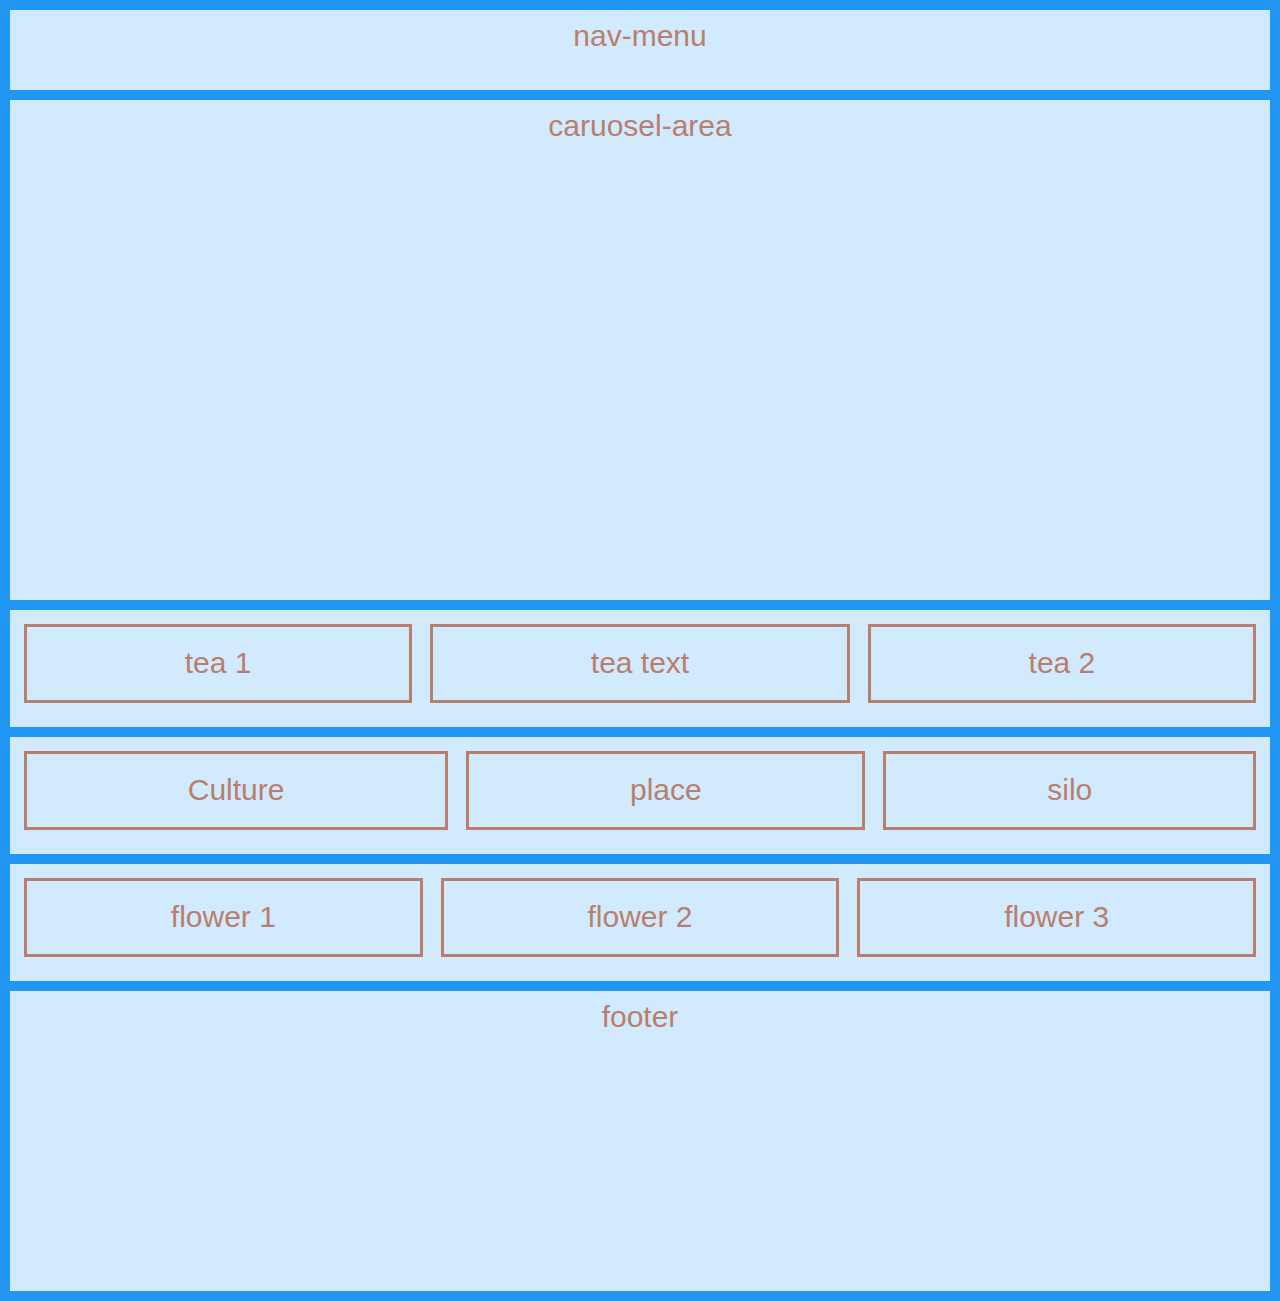
==== commit d201e9ab: "added responsiveness to grid template" ====
--- a/index.html
+++ b/index.html
@@ -20,282 +20,127 @@
     <script src="scripts/navigation.js"></script>
     <script src="scripts/googlemap.js"></script>
     <script type="text/javascript" src="https://cdn.ywxi.net/js/1.js" async></script>
+
+    <style>
+        .item1 {
+            grid-area: nav-menu;
+            height: 80px;
+        }
+
+        .item2 {
+            grid-area: caruosel-area;
+            height: 500px;
+        }
+
+        .item3 {
+            grid-area: tea;
+            display: grid;
+            justify-content: center;
+        }
+
+        .item4 {
+            grid-area: culture;
+            display: grid;
+            justify-content: center;
+        }
+
+        .item5 {
+            grid-area: flower;
+            display: grid;
+            justify-content: center;
+        }
+
+        .item6 {
+            grid-area: footer;
+            height: 300px;
+        }
+
+        .grid-container {
+            display: grid;
+            grid-template-areas: 'nav-menu nav-menu nav-menu' 'caruosel-area caruosel-area caruosel-area' 'tea tea tea' 'culture culture culture' 'flower flower flower' 'footer footer footer';
+            grid-gap: 10px 20px;
+            background-color: #2196F3;
+            padding: 10px;
+        }
+
+        .grid-container>div {
+            background-color: rgba(255, 255, 255, 0.8);
+            text-align: center;
+            padding: 5px 0px;
+            font-size: 30px;
+        }
+
+        .auto-fit {
+            grid-template-columns: repeat(auto-fit, minmax(300px, 1250px));
+        }
+
+        ul {
+            display: grid;
+            grid-auto-flow: column;
+            list-style: none;
+            padding: 0;
+        }
+
+        li {
+            grid-column: span 1;
+            margin: 0.3em;
+            border: solid;
+            padding: 0.5em;
+            width: auto;
+            height: auto;
+        }
+        
+        
+        @media all and (max-width: 414px) {
+          body { 
+            grid-template-areas: 
+                'nav-menu' 
+                'caruosel-area'
+                'tea' 
+                'culture' 
+                'flower' 
+                'footer';
+         }
+            ul {
+                grid-auto-flow: row;
+            }
+            
+            li {
+                margin: 0.1em;
+            }
+        }
+
+    </style>
 </head>
 
 <body>
 
-    <div class="main-container">
-        <div class="nav-container">
-            <script>
-                window.onload = writeHeader(".");
-            </script>
+    <div class="grid-container">
+        <div class="item1 auto-fit">nav-menu</div>
+        <div class="item2 auto-fit">caruosel-area</div>
+        <div class="item3 auto-fit">
+            <ul class="item-list">
+                <li>tea 1</li>
+                <li>tea text</li>
+                <li>tea 2</li>
+            </ul>
         </div>
-
-        <div class="row">
-
-            <div id="carousel-text">
-                <h1 style="font-size: 70px;">
-                    The HiViE
-                </h1>
-                <h3 style="margin-top: 0;font-style: italic;">Life, Love, Lounge</h3>
-            </div>
-
-            <div class="container-fluid">
-
-                <div id="myCarousel" class="carousel slide" data-ride="carousel">
-
-                    <!-- Indicators -->
-                    <ol class="carousel-indicators">
-                        <li data-target="#myCarousel" data-slide-to="0" class="active"></li>
-                        <li data-target="#myCarousel" data-slide-to="1"></li>
-                        <li data-target="#myCarousel" data-slide-to="2"></li>
-                    </ol>
-
-                    <!-- Wrapper for slides -->
-                    <div class="carousel-inner">
-                        <div class="item active">
-                            <img src="./images/home/pexels-photo-503033-lounge1.jpeg" alt="Lounge">
-                        </div>
-
-                        <div class="item">
-                            <img src="./images/home/background-1.jpg" alt="Woods">
-                        </div>
-
-                        <div class="item">
-                            <img src="./images/home/city.jpeg" alt="City">
-                        </div>
-                    </div>
-
-                    <!-- Left and right controls -->
-                    <a class="left carousel-control" href="#myCarousel" data-slide="prev">
-                      <span class="glyphicon glyphicon-chevron-left"></span>
-                      <span class="sr-only">Previous</span>
-                    </a>
-
-                    <a class="right carousel-control" href="#myCarousel" data-slide="next">
-                      <span class="glyphicon glyphicon-chevron-right"></span>
-                      <span class="sr-only">Next</span>
-                    </a>
-                </div>
-            </div>
-
+        <div class="item4 auto-fit">
+            <ul>
+                <li>Culture</li>
+                <!-- will be trending/shop -->
+                <li>place</li>
+                <li>silo</li>
+            </ul>
         </div>
-
-        <div id="main">
-
-            <div class="row">
-
-                <div class="container-fluid">
-                    <div class="tea">
-
-                        <div id="tea-header">
-                            <h1>T E A</h1>
-                        </div>
-
-                        <ul>
-                            <li class="col-md-2 col-xs-2">
-                                <div id="tea1-container">
-                                    <div id="tea1-overlay">
-                                        <div class="anchor-items">
-                                            <a href="pages/tea1.html">
-                                                <ul>
-                                                    <li>
-                                                        <h3>Teas</h3>
-                                                    </li>
-                                                    <li>
-                                                        <h3>Smoothies</h3>
-                                                    </li>
-                                                    <li>
-                                                        <h3>Other Beverages</h3>
-                                                    </li>
-                                                </ul>
-                                            </a>
-                                        </div>
-                                    </div>
-
-                                    <div>
-                                        <img src="images/home/tea.jpeg" />
-                                    </div>
-                                </div>
-                            </li>
-
-                            <div class="col-md-1 col-xs-1">
-                                <div id="tea-text">
-                                    <li>
-                                        <p>
-                                            Lorem ipsum dolor sit amet, consectetur adipiscing elit. Suspendisse ut nisl interdum, blandit augue et, efficitur sem. Curabitur ultrices rhoncus iaculis. Integer condimentum turpis aliquam interdum interdum. Nam venenatis erat quis nulla aliquet tempus quis ut neque. Pellentesque sed sem mi. Donec et odio sit amet orci pellentesque pharetra id sed sapien. Quisque luctus hendrerit tincidunt. Suspendisse vel elementum lorem.
-                                        </p>
-                                        <p>
-                                            Vivamus lacus nisi, gravida sed magna non, rhoncus condimentum leo. Cras eleifend, magna sed imperdiet vestibulum, orci lectus vulputate velit, et venenatis neque magna at nulla. Nullam id dui eu neque lobortis imperdiet non quis diam. Quisque a dui purus. Vestibulum ante ipsum primis in faucibus orci luctus et ultrices posuere cubilia Curae; In eu semper diam. Nullam malesuada accumsan vulputate. Duis ac arcu lectus. Pellentesque nec velit posuere, semper neque eget, sollicitudin nisl. Mauris maximus nisl id quam lacinia, a efficitur est consectetur. Donec convallis sapien quis tristique tempor.
-                                        </p>
-                                    </li>
-                                </div>
-                            </div>
-
-                            <div class="col-md-3 col-xs-1"></div>
-
-                            <li class="col-md-2 col-xs-2">
-                                <div id="tea2-container">
-                                    <div id="tea2-overlay">
-                                        <div class="anchor-items">
-                                            <a href="pages/tea2.html">
-                                                <ul>
-                                                    <li>
-                                                        <h3>Teas</h3>
-                                                    </li>
-                                                    <li>
-                                                        <h3>Smoothies</h3>
-                                                    </li>
-                                                    <li>
-                                                        <h3>Other Beverages</h3>
-                                                    </li>
-                                                </ul>
-                                            </a>
-                                        </div>
-                                    </div>
-
-                                    <div>
-                                        <img src="images/home/tea.jpeg" />
-                                    </div>
-                                </div>
-                            </li>
-                        </ul>
-                    </div>
-                </div>
-
-            </div>
-
-            <div class="row">
-
-                <div class="container-fluid">
-                    <div class="culture">
-
-                        <div id="landscape-header">
-                            <h1>C U L T U R E</h1>
-                        </div>
-
-                        <ul>
-                            <div class="col-md-4 col-xs-3 landscape">
-                                <div id="culture-header">
-                                    <li>
-                                        <h1>C U L T U R E</h1>
-                                    </li>
-                                </div>
-                                <div id="culture-text">
-                                    <li>
-                                        <p>
-                                            Lorem ipsum dolor sit amet, consectetur adipiscing elit. Suspendisse ut nisl interdum, blandit augue et, efficitur sem. Curabitur ultrices rhoncus iaculis. Integer condimentum turpis aliquam interdum interdum. Nam venenatis erat quis nulla aliquet tempus quis ut neque. Pellentesque sed sem mi. Donec et odio sit amet orci pellentesque pharetra id sed sapien. Quisque luctus hendrerit tincidunt.
-                                        </p>
-                                        <p>
-                                            Vivamus lacus nisi, gravida sed magna non, rhoncus condimentum leo. Cras eleifend, magna sed imperdiet vestibulum, orci lectus vulputate velit, et venenatis neque magna at nulla. Nullam id dui eu neque lobortis imperdiet non quis diam. Quisque a dui purus.
-                                        </p>
-                                    </li>
-                                </div>
-                            </div>
-
-                            <li class="col-md-2 col-xs-3">
-                                <div id="culture1-container">
-                                    <div>
-                                        <img src="images/home/culture1.jpeg" />
-                                    </div>
-                                </div>
-                            </li>
-
-                            <li class="col-md-2 col-xs-3">
-                                <div id="culture2-container">
-                                    <div id="est-container">
-                                        <h1>The HiViE</h1>
-                                        <ul>
-                                            <li>
-                                                <span><h2>EST</h2></span>
-                                            </li>
-
-                                            <div id="silhouette">
-                                                <li>
-                                                    <img src="./images/home/silo.png" />
-                                                </li>
-                                            </div>
-
-                                            <li>
-                                                <span><h2>2017</h2></span>
-                                            </li>
-                                        </ul>
-                                    </div>
-
-                                    <img id="cult2" src="images/home/culture2.jpeg" />
-                                </div>
-                            </li>
-                        </ul>
-                    </div>
-                </div>
-
-            </div>
-
-            <div class="row">
-
-                <div class="container-fluid">
-
-                    <div class="flower-row">
-
-                        <div id="flower-header">
-                            <li>
-                                <h1>F L O W E R</h1>
-                            </li>
-                        </div>
-
-                        <ul>
-                            <li class="col-md-4 col-xs-3">
-                                <div id="flower1-container">
-                                    <div id="flower1-overlay">
-                                        <a href="pages/flower1.html">
-                                            <h2>TYPE 1</h2>
-                                        </a>
-                                    </div>
-
-                                    <div><img src="images/home/ind.jpg" /></div>
-                                </div>
-                            </li>
-
-                            <li class="col-md-4 col-xs-3">
-                                <div id="flower2-container">
-                                    <div id="flower2-overlay">
-                                        <a href="pages/flower2.html">
-                                            <h2>TYPE 2</h2>
-                                        </a>
-                                    </div>
-
-                                    <div><img src="images/home/hyb.jpg" /></div>
-                                </div>
-                            </li>
-
-                            <li class="col-md-4 col-xs-3">
-                                <div id="flower3-container">
-                                    <div id="flower3-overlay">
-                                        <a href="pages/flower3.html">
-                                            <h2>TYPE 3</h2>
-                                        </a>
-                                    </div>
-
-                                    <div><img src="images/home/sat.jpg" /></div>
-                                </div>
-                            </li>
-                        </ul>
-                    </div>
-                </div>
-
-            </div>
-
+        <div class="item5 auto-fit">
+            <ul>
+                <li>flower 1</li>
+                <li>flower 2</li>
+                <li>flower 3</li>
+            </ul>
         </div>
-        <!-- End of Main -->
-
-        <div class="footer">
-            <div class="row">
-                <footer>
-                    <div id="footer-items"></div>
-                </footer>
-            </div>
-        </div>
-
+        <div class="item6 auto-fit">footer</div>
     </div>
 
 </body>
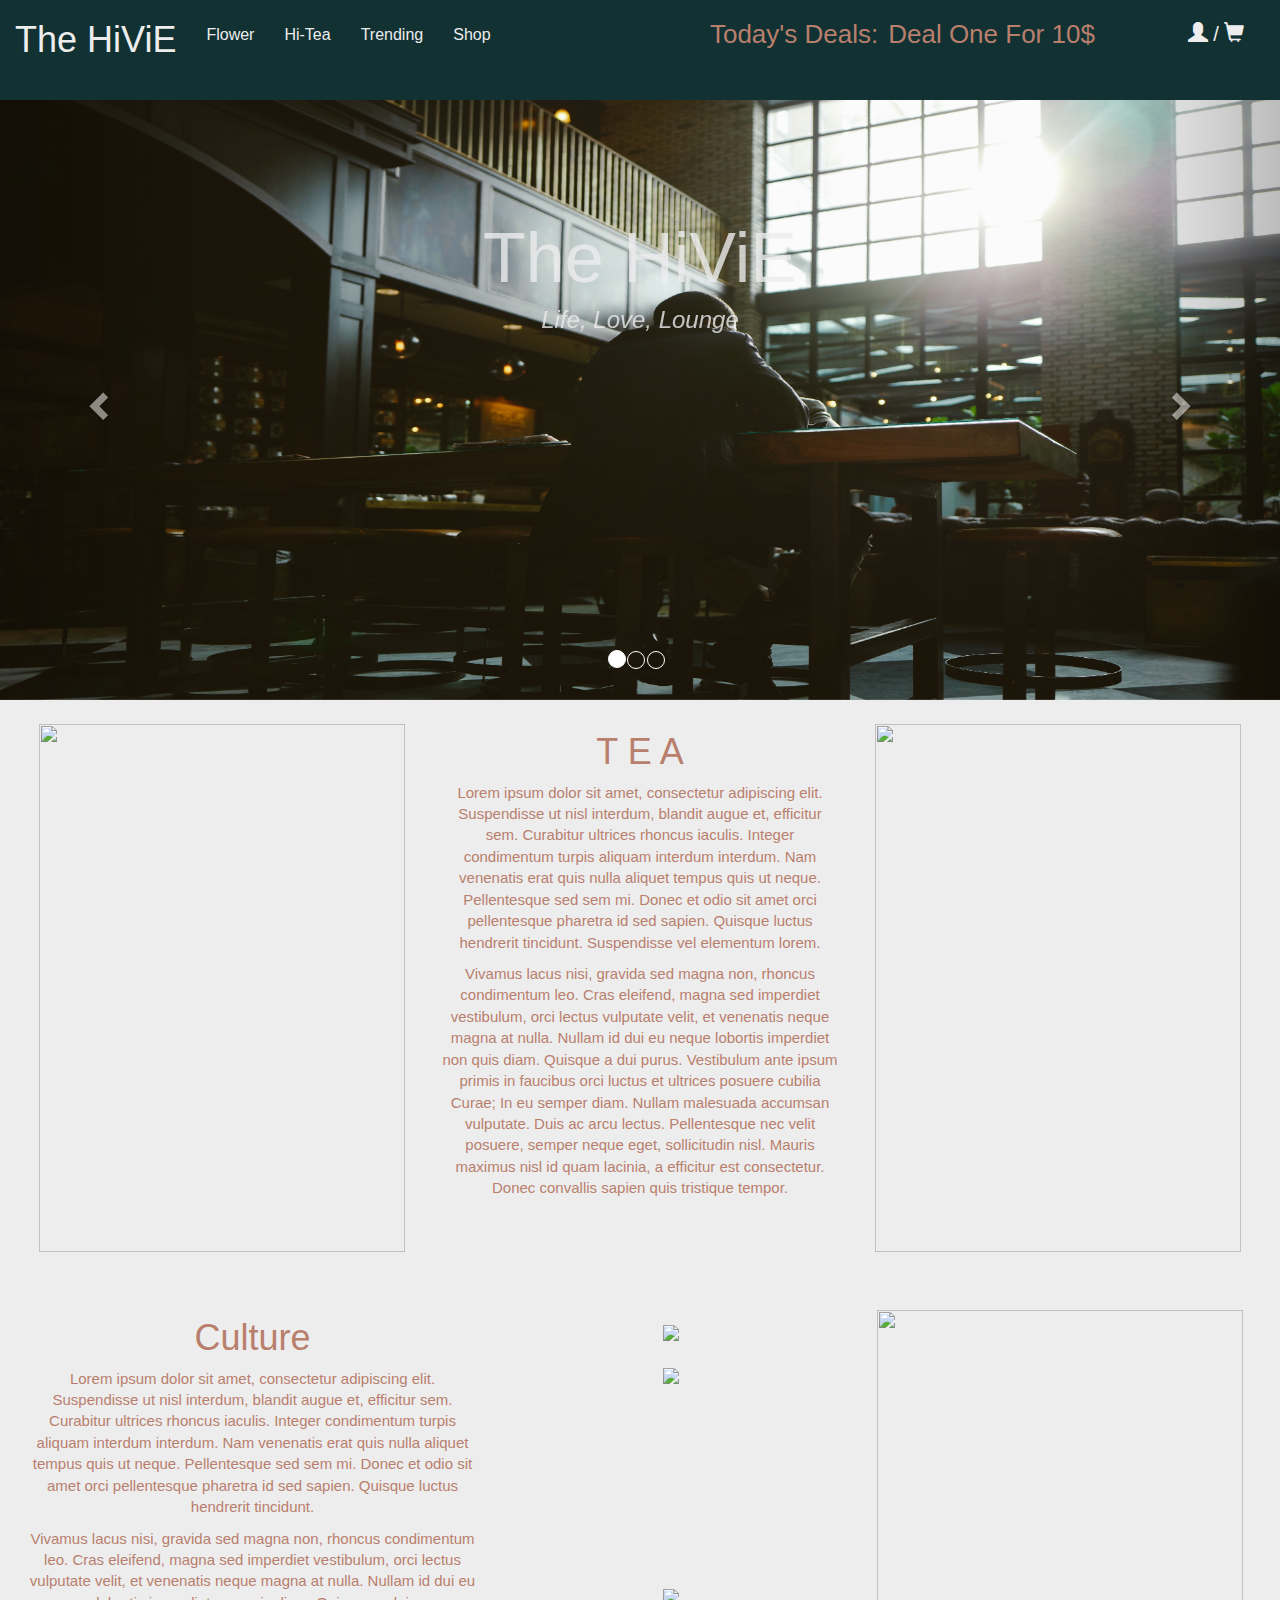
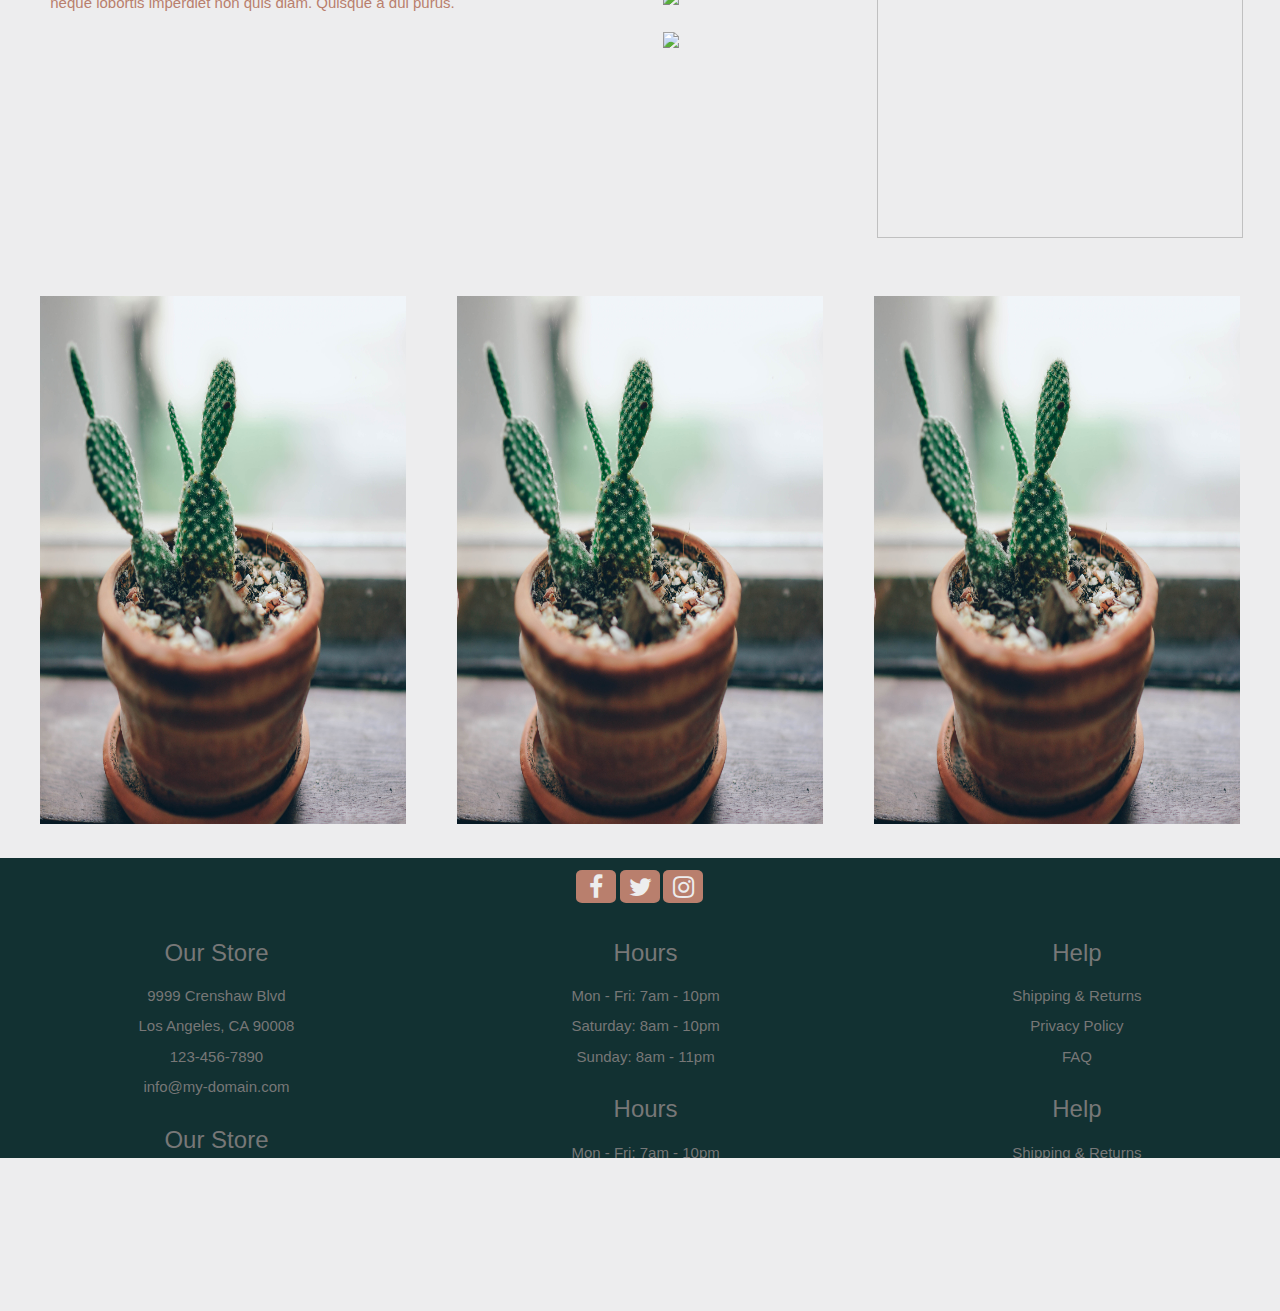
==== commit a5866c35: "extended mobile view to 425, menu bar fixes" ====
--- a/index.html
+++ b/index.html
@@ -12,6 +12,8 @@
     <link rel="stylesheet" href="./style/style.css" type="text/css">
     <link rel="stylesheet" href="./style/navigation.css" type="text/css">
     <link rel="stylesheet" href="./style/small-screen.css" type="text/css">
+    <link rel="stylesheet" href="https://cdnjs.cloudflare.com/ajax/libs/slick-carousel/1.8.1/slick.css" />
+    <link rel="stylesheet" href="https://cdnjs.cloudflare.com/ajax/libs/slick-carousel/1.8.1/slick-theme.css" />
     <link href="https://fonts.googleapis.com/css?family=Michroma" rel="stylesheet">
     <script src="https://ajax.googleapis.com/ajax/libs/jquery/3.1.1/jquery.min.js"></script>
     <script src="https://maxcdn.bootstrapcdn.com/bootstrap/3.3.7/js/bootstrap.min.js" integrity="sha384-Tc5IQib027qvyjSMfHjOMaLkfuWVxZxUPnCJA7l2mCWNIpG9mGCD8wGNIcPD7Txa" crossorigin="anonymous"></script>
@@ -22,91 +24,54 @@
     <script type="text/javascript" src="https://cdn.ywxi.net/js/1.js" async></script>
 
     <style>
+        /*TODO: break out into  navigation css file*/
+
         .item1 {
             grid-area: nav-menu;
-            height: 80px;
-        }
-
-        .item2 {
-            grid-area: caruosel-area;
-            height: 500px;
-        }
-
-        .item3 {
-            grid-area: tea;
+            background-color: #123132 !important;
             display: grid;
-            justify-content: center;
-        }
-
-        .item4 {
-            grid-area: culture;
-            display: grid;
-            justify-content: center;
-        }
-
-        .item5 {
-            grid-area: flower;
-            display: grid;
-            justify-content: center;
-        }
-
-        .item6 {
-            grid-area: footer;
-            height: 300px;
-        }
-
-        .grid-container {
-            display: grid;
-            grid-template-areas: 'nav-menu nav-menu nav-menu' 'caruosel-area caruosel-area caruosel-area' 'tea tea tea' 'culture culture culture' 'flower flower flower' 'footer footer footer';
-            grid-gap: 10px 20px;
-            background-color: #2196F3;
-            padding: 10px;
-        }
-
-        .grid-container>div {
-            background-color: rgba(255, 255, 255, 0.8);
-            text-align: center;
-            padding: 5px 0px;
-            font-size: 30px;
-        }
-
-        .auto-fit {
-            grid-template-columns: repeat(auto-fit, minmax(300px, 1250px));
-        }
-
-        ul {
-            display: grid;
-            grid-auto-flow: column;
-            list-style: none;
+            grid-template-columns: 51% 39% 10%;
+            grid-template-rows: 100px;
+        }
+
+        .item1 h2 {
+            font-size: 26px
+        }
+
+        .item1 li {
+            margin: 0;
             padding: 0;
         }
 
-        li {
-            grid-column: span 1;
-            margin: 0.3em;
-            border: solid;
-            padding: 0.5em;
-            width: auto;
-            height: auto;
+
+        .slick-prev:before,
+        .slick-next:before {
+            color: #B97F6D;
+        }
+
+        #hours {
+            margin-right: 20px;
+        }
+
+        .item6 ul>li>ul {
+            grid-auto-flow: row;
+        }
+
+        .item6 ul>li>ul>li {
+            padding: 0 0;
         }
         
-        
-        @media all and (max-width: 414px) {
-          body { 
-            grid-template-areas: 
-                'nav-menu' 
-                'caruosel-area'
-                'tea' 
-                'culture' 
-                'flower' 
-                'footer';
-         }
-            ul {
-                grid-auto-flow: row;
+        @media all and (max-width: 425px) {
+            .item1 {
+                grid-template-columns: unset;
             }
             
-            li {
-                margin: 0.1em;
+            #inline-nav, #current-deals, #nav-account {
+                display: none;
+            }
+            
+            #smallnav {
+                display: block;
             }
         }
 
@@ -114,35 +79,281 @@
 </head>
 
 <body>
-
     <div class="grid-container">
-        <div class="item1 auto-fit">nav-menu</div>
-        <div class="item2 auto-fit">caruosel-area</div>
+        <div class="item1 auto-fill">
+            <div id="inline-nav">
+                <nav class="navbar navbar-default">
+                    <ul id="mySidenav" class="nav navbar-nav">
+                        <li>
+                            <a href="./index.html">
+                                <h1>The HiViE</h1>
+                            </a>
+                        </li>
+                        <li><a href="./pages/flower-all.html">Flower</a></li>
+                        <li><a href="./pages/tea-all.html">Hi-Tea</a></li>
+                        <li><a href="./pages/trending.html">Trending</a></li>
+                        <li><a href="./pages/merch.html">Shop</a></li>
+                    </ul>
+                </nav>
+            </div>
+            <div id="smallnav">
+                <ul>
+                    <li>
+                        <a href="./index.html" style="color: #B97F6D">
+                            <h1>The HiViE</h1>
+                        </a>
+                    </li>
+                    <li>
+                        <div class="nav-small col-md-2">
+                            <div id="mySidenav-small" class="sidenav">
+                                <a href="javascript:void(0)" class="closebtn" onclick="closeNav()">×</a>
+                                <a class="nav-items" href="./index.html">Home</a>
+                                <a class="nav-items" href="./pages/flower-all.html">Flower</a>
+                                <a class="nav-items" href="./pages/tea-all.html">Hi-Tea</a>
+                                <a class="nav-items" href="./pages/trending.html">Trending</a>
+                                <a class="nav-items" href="./pages/merch.html">Shop</a>
+                            </div><span onclick="openNav()">☰</span>
+                        </div>
+                    </li>
+                </ul>
+            </div>
+
+            <div id="current-deals">
+                <ol>
+                    <li>
+                        <h2>Today's Deals:</h2>
+                    </li>
+                    <li>
+                        <h2>Deal One For 10$</h2>
+                    </li>
+                </ol>
+            </div>
+
+            <div id="nav-account">
+                <span class="glyphicon glyphicon-user"></span> / <span class="glyphicon glyphicon-shopping-cart"></span>
+            </div>
+
+        </div>
+        <div class="item2">
+            <div id="carousel-text">
+                <h1 style="font-size: 70px;">
+                    The HiViE
+                </h1>
+                <h3 style="margin-top: 0;font-style: italic;">Life, Love, Lounge</h3>
+            </div>
+
+            <div id="myCarousel" class="carousel slide" data-ride="carousel">
+
+                <!-- Indicators -->
+                <ol class="carousel-indicators">
+                    <li data-target="#myCarousel" data-slide-to="0" class="active"></li>
+                    <li data-target="#myCarousel" data-slide-to="1" class=""></li>
+                    <li data-target="#myCarousel" data-slide-to="2" class=""></li>
+                </ol>
+
+                <!-- Wrapper for slides -->
+                <div class="carousel-inner">
+                    <div class="item active">
+                        <img src="./images/home/pexels-photo-503033-lounge1.jpeg" alt="Lounge">
+                    </div>
+
+                    <div class="item">
+                        <img src="./images/home/background-1.jpg" alt="Woods">
+                    </div>
+
+                    <div class="item">
+                        <img src="./images/home/city.jpeg" alt="City">
+                    </div>
+                </div>
+
+                <!-- Left and right controls -->
+                <a class="left carousel-control" href="#myCarousel" data-slide="prev">
+                      <span class="glyphicon glyphicon-chevron-left"></span>
+                      <span class="sr-only">Previous</span>
+                    </a>
+
+                <a class="right carousel-control" href="#myCarousel" data-slide="next">
+                      <span class="glyphicon glyphicon-chevron-right"></span>
+                      <span class="sr-only">Next</span>
+                    </a>
+            </div>
+        </div>
+
         <div class="item3 auto-fit">
             <ul class="item-list">
-                <li>tea 1</li>
-                <li>tea text</li>
-                <li>tea 2</li>
+                <li>
+                    <div id="tea1-container">
+
+                        <div id="tea1-overlay">
+                            <div></div>
+                            <a href="pages/tea1.html">
+                                <h3>Teas</h3>
+                                <h3>Smoothies</h3>
+                                <h3>Other Beverages</h3>
+                            </a>
+                            <div></div>
+                        </div>
+                        <div><img src="images/home/tea.jpeg"></div>
+                    </div>
+                </li>
+                <li style="font-size: 15px;">
+                    <h1>T E A</h1>
+                    <p>
+                        Lorem ipsum dolor sit amet, consectetur adipiscing elit. Suspendisse ut nisl interdum, blandit augue et, efficitur sem. Curabitur ultrices rhoncus iaculis. Integer condimentum turpis aliquam interdum interdum. Nam venenatis erat quis nulla aliquet tempus quis ut neque. Pellentesque sed sem mi. Donec et odio sit amet orci pellentesque pharetra id sed sapien. Quisque luctus hendrerit tincidunt. Suspendisse vel elementum lorem.
+                    </p>
+                    <p>
+                        Vivamus lacus nisi, gravida sed magna non, rhoncus condimentum leo. Cras eleifend, magna sed imperdiet vestibulum, orci lectus vulputate velit, et venenatis neque magna at nulla. Nullam id dui eu neque lobortis imperdiet non quis diam. Quisque a dui purus. Vestibulum ante ipsum primis in faucibus orci luctus et ultrices posuere cubilia Curae; In eu semper diam. Nullam malesuada accumsan vulputate. Duis ac arcu lectus. Pellentesque nec velit posuere, semper neque eget, sollicitudin nisl. Mauris maximus nisl id quam lacinia, a efficitur est consectetur. Donec convallis sapien quis tristique tempor.
+                    </p>
+                </li>
+                <li>
+                    <div id="tea2-container">
+
+                        <div id="tea2-overlay">
+                            <div></div>
+                            <a href="pages/tea2.html">
+                                <h3>Teas</h3>
+                                <h3>Smoothies</h3>
+                                <h3>Other Beverages</h3>
+                            </a>
+                            <div></div>
+                        </div>
+                        <div><img src="images/home/tea.jpeg"></div>
+                    </div>
+                </li>
             </ul>
         </div>
+
         <div class="item4 auto-fit">
             <ul>
-                <li>Culture</li>
-                <!-- will be trending/shop -->
-                <li>place</li>
-                <li>silo</li>
+                <li style="font-size: 15px;">
+                    <h1>Culture</h1>
+                    <p>
+                        Lorem ipsum dolor sit amet, consectetur adipiscing elit. Suspendisse ut nisl interdum, blandit augue et, efficitur sem. Curabitur ultrices rhoncus iaculis. Integer condimentum turpis aliquam interdum interdum. Nam venenatis erat quis nulla aliquet tempus quis ut neque. Pellentesque sed sem mi. Donec et odio sit amet orci pellentesque pharetra id sed sapien. Quisque luctus hendrerit tincidunt.
+                    </p>
+                    <p>
+                        Vivamus lacus nisi, gravida sed magna non, rhoncus condimentum leo. Cras eleifend, magna sed imperdiet vestibulum, orci lectus vulputate velit, et venenatis neque magna at nulla. Nullam id dui eu neque lobortis imperdiet non quis diam. Quisque a dui purus.
+                    </p>
+                </li>
+                <li>
+                    <div id="trending-container">
+                        <div id="trending-overlay">
+                            <div></div>
+                            <a href="./pages/trending.html">
+                                <h3>Trending Topics</h3>
+                            </a>
+                        </div>
+                        <div class="trending">
+                            <div><img src="./pages/images/running-man.jpeg" /></div>
+                            <div><img src="./pages/images/artistic.jpeg" /></div>
+                        </div>
+                    </div>
+
+                    <div id="shop-container">
+                        <div id="shop-overlay">
+                            <div></div>
+                            <a href="./pages/merch.html">
+                                <h3>Shop</h3>
+                            </a>
+                        </div>
+
+                        <div class="shop">
+                            <div><img src="./pages/images/shop.jpeg" /></div>
+                            <div><img src="./pages/images/shop.jpeg" /></div>
+                        </div>
+                    </div>
+                </li>
+                <li>
+                    <div id="est-container"><img src="./images/home/silo.png"></div>
+                </li>
             </ul>
         </div>
+
         <div class="item5 auto-fit">
             <ul>
-                <li>flower 1</li>
-                <li>flower 2</li>
-                <li>flower 3</li>
+                <li>
+                    <div id="flower1-container">
+                        <div id="flower1-overlay">
+                            <div></div>
+                            <a href="pages/flower1.html">
+                                <h2>Type 1</h2>
+                            </a>
+                            <div></div>
+                        </div>
+                        <div><img src="images/home/ind.jpg"></div>
+                    </div>
+                </li>
+                <li>
+                    <div id="flower2-container">
+                        <div id="flower2-overlay">
+                            <div></div>
+                            <a href="pages/flower2.html">
+                                <h2>Type 2</h2>
+                            </a>
+                            <div></div>
+                        </div>
+                        <div><img src="images/home/hyb.jpg"></div>
+                    </div>
+                </li>
+                <li>
+                    <div id="flower3-container">
+                        <div id="flower3-overlay">
+                            <div></div>
+                            <a href="pages/flower3.html">
+                                <h2>Type 3</h2>
+                            </a>
+                            <div></div>
+                        </div>
+                        <div><img src="images/home/sat.jpg"></div>
+                    </div>
+                </li>
             </ul>
         </div>
-        <div class="item6 auto-fit">footer</div>
+
+        <div class="item6" style="font-size: 15px;">
+            <div class="social-media" style="font-size: 10px; margin-top: 5px;">
+                <a href="#" class="fa fa-facebook"></a>
+                <a href="#" class="fa fa-twitter"></a>
+                <a href="#" class="fa fa-instagram"></a>
+            </div>
+            <div>
+                <ul>
+                    <li id="loc" class="text-muted">
+                        <ul>
+                            <li>
+                                <h3>Our Store</h3>
+                            </li>
+                            <li>9999 Crenshaw Blvd</li>
+                            <li>Los Angeles, CA 90008</li>
+                            <li>123-456-7890</li>
+                            <li>info@my-domain.com</li>
+                        </ul>
+                    </li>
+                    <li id="hours" class="text-muted">
+                        <ul>
+                            <li>
+                                <h3>Hours</h3>
+                            </li>
+                            <li>Mon - Fri: 7am - 10pm</li>
+                            <li>Saturday: 8am - 10pm</li>
+                            <li>Sunday: 8am - 11pm</li>
+                        </ul>
+                    </li>
+                    <li id="help" class="text-muted">
+                        <ul>
+                            <li>
+                                <h3>Help</h3>
+                            </li>
+                            <li><a class="text-muted" href="#">Shipping &amp; Returns</a></li>
+                            <li><a class="text-muted" href="#">Privacy Policy</a></li>
+                            <li><a class="text-muted" href="#">FAQ</a></li>
+                        </ul>
+                    </li>
+                </ul>
+            </div>
+        </div>
     </div>
 
+    <script src="https://cdnjs.cloudflare.com/ajax/libs/slick-carousel/1.8.1/slick.min.js"></script>
 </body>
 
 </html>
--- a/style/style.css
+++ b/style/style.css
@@ -1,6 +1,3 @@
-.main-container {}
-
-
 /*  Default: 1280 x 416
     iphone 6: 375 x 667
     iphone 6 plus: 414 x 736
@@ -25,13 +22,103 @@
     color: #d0b0a6;
 }
 
+.grid-container {
+    display: grid;
+    grid-template-areas: 'nav-menu nav-menu nav-menu' 'caruosel-area . .' 'tea tea tea' 'culture culture culture' 'flower flower flower' 'footer footer footer';
+}
+
+.grid-container > div {
+    text-align: center;
+    font-size: 30px;
+}
+
+.auto-fit {
+    grid-template-columns: repeat(auto-fit, minmax(300px, 1250px));
+}
+
+ul {
+    display: grid;
+    grid-auto-flow: column;
+    list-style: none;
+    padding: 0;
+}
+
+ol {
+    list-style: none;
+    display: inline-flex;
+    padding-left: 0;
+}
+
+li {
+    grid-column: span 1;
+    margin: 0.3em;
+    border: none;
+    padding: 0.5em;
+    width: auto;
+    height: auto;
+}
+
+.item2 {
+    grid-area: caruosel-area;
+    height: 600px !important;
+    grid-column: 1 / span 3;
+    grid-row: 2 / span 1;
+}
+
+.item3 {
+    grid-area: tea;
+    display: grid;
+    justify-content: center;
+}
+
+.item4 {
+    grid-area: culture;
+    display: grid;
+    justify-content: center;
+}
+
+.item4 ul {
+    grid-template-columns: 38% 29%;
+}
+
+.item5 {
+    grid-area: flower;
+    display: grid;
+    justify-content: center;
+}
+
+.item6 {
+    grid-area: footer;
+    display: grid;
+    height: 300px;
+    background-color: #123132 !important;
+}
+
+/* Carousel Area */
+
+#myCarousel {
+    font-size: 16px;
+}
+
+.carousel-inner,
+.carousel-inner img {
+    height: 600px !important;
+}
+
+.carousel-inner img {
+    width: 100%;
+}
+
+.carousel-indicators {
+    margin-left: 0;
+    left: 47.5%;
+}
+
 #carousel-text {
     position: absolute;
     width: 100%;
     z-index: 2;
-    margin: 140px auto;
-    height: 500px;
-    text-align: center;
+    margin: 100px auto;
     color: #EDEDEE;
     opacity: 0.8;
 }
@@ -40,289 +127,80 @@
     font-size: 60px;
 }
 
-.carousel {
-    margin-bottom: -7px;
-    width: 1285px;
-    margin: 0 auto;
-}
-
-.carousel-inner {
-    height: 650px;
-    margin: 0 0 10px 0;
-    width: 1285px;
-}
-
-.carousel-control .glyphicon-chevron-left,
-.carousel-control .icon-prev {
-    left: 20%;
-    margin-left: -10px;
-    opacity: .3;
-}
-
-.carousel-control .glyphicon-chevron-right,
-.carousel-control .icon-next {
-    right: 20%;
-    margin-right: -10px;
-    opacity: .3;
-}
-
-
-#tea-header,
-#tea-header li {
-    height: 1px;
-    width: 1243px;
-}
-
-.tea {
-    padding: 0 0 0 0;
-    margin: 0 auto;
-    width: 1245px;
-    text-align: center;
-}
-
-.tea ul {
-    padding: 0 0px 0 0;
-    margin: 40px 20px;
-    width: 1245px;
-}
-
-
-.tea li{
-    list-style: none;
-    height: 558px;
-    width: 398px;
-    margin: 0px;
-    padding: 0 0 0 0px;
-    font-size: 15px;
-}
-
-.tea img {
-    list-style: none;
-    height: 528px;
-    width: 366px;
-    margin: 0px auto;
-}
+/* On hover clickable overlay over image */
 
 #tea1-overlay,
-#tea2-overlay {
-    background: #123132;
-    height: 528px;
-    width: 366px;
-    position: absolute;
-    z-index: 2;
-    opacity: 0;
-    margin: 0 0 0 15px;
-    padding: 155px 0;
-    color: #ede1de;
-}
-
-#tea-text {
-    text-align: center;
-    padding: 10px 0px;
-}
-
-#culture-header
-{
-    height: 50px;
-    width: 460px;
-    text-align: center;
-}
-
-#landscape-header {
-    display: none;
-}
-
-#culture-header li {
-    height: 1px;
-    text-align: left;
-    margin-left: 45px;
-}
-
-#culture-header h1 {
-   margin-top: 0px; 
-}
-
-.culture {
-    padding: 0 0 0 0;
-    margin: 0 auto;
-    width: 1242px;
-    text-align: center;
-}
-
-.culture ul {
-    padding: 0 0 0 4px;
-    margin: 0 0;
-    width: 1289px;
-}
-
-
-.culture li{
-    list-style: none;
-    height: 530px;
-    width: 378px;
-    margin: 0px 0;
-    padding: 0 0 0 39px;
-    font-size: 16px;
-}
-
-.culture img {
-    list-style: none;
-    height: 510px;
-    width: 378px;
-    margin: 0px auto;
-}
-
-#culture1-overlay,
-#culture2-overlay {
-    background: #123132;
-    height: 528px;
-    width: 366px;
-    position: absolute;
-    z-index: 2;
-    opacity: 0;
-    margin: 0 0 0 15px;
-    padding: 155px 0;
-}
-
-#culture-text {
-    text-align: center;
-    padding: 0px 0px;
-    width: 285px;
-    margin: 0 0 0 0px;
-    height: 500px;
-}
-
-#cult2 {
-    display: none;
-}
-
-#est-container
-{
-    background: #123132;
-    position: absolute;
-    z-index: 2;
-    text-align: left;
-    padding: 150px 0px 0 0px;
-    height: 510px;
-    width: 366px;
-    margin: 0px auto;
-    color: #EDEDEE;
-}
-
-#est-container h1 {
-    text-align: center;
-    margin: 2px 10px 0 auto;
-}
-
-#est-container ul {
-    list-style: none;
-    width: 267px;
-    height: 400px;
-    display: inline-flex;
-    margin-left: 0px;
-}
-
-#est-container li {
-    list-style: none;
-    width: 100px;
-    height: 200px;
-    padding-left: 5px;
-}
-
-#silhouette {
-    margin-right: 118px;
-}
-
-#est-container img {
-    list-style: none;
-    width: 225px;
-    height: 140px;
-}
-
-#est-container span {
-    padding-top: 20px;
-    padding-bottom: 0px;
-    border-bottom: 1px solid;
-    display: inline-block;
-}
-
-#flower-header,
-#flower-header li {
-    height: 55px;
-    width: 1175px;
-    text-align: center;
-}
-
-#flower-header h1 {
-   margin-top: 0px; 
-}
-
-.flower-row {
-    padding: 0 0 0 0;
-    margin: 0 auto;
-    width: 1184px;
-}
-
-.flower-row ul {
-    width: 1365px;
-    padding: 0 0px 1px 0px;
-    margin-bottom: 4px;
-}
-
-.flower-row li {
-    list-style: none;
-    height: 580px;
-    width: 407px;
-    padding: 0 0 0 4px;
-}
-
-.flower-row img {
-    list-style: none;
-    height: 528px;
-    width: 366px;
-}
-
+#tea2-overlay,
+#trending-overlay,
+#shop-overlay,
 #flower1-overlay,
 #flower3-overlay,
 #flower2-overlay {
     background: #123132;
+    position: absolute;
+    z-index: 2;
+    opacity: 0;
+    cursor: pointer;
+    display: grid;
+    grid-auto-flow: row;
+}
+
+#tea1-overlay,
+#tea2-overlay,
+#flower1-overlay,
+#flower3-overlay,
+#flower2-overlay {
     height: 528px;
     width: 366px;
-    position: absolute;
-    z-index: 2;
-    text-align: center;
-    padding: 245px 0;
-    opacity: 0;
-}
-
-.anchor-items li,
-.anchor-items ul {
-    list-style: none;
-    height: 15px;
-    width: auto;
-    text-align: center;
-}
-
-.allheader-container {
-    border-bottom: solid 1px #DCDCDC;
-    color: #DCDCDC;
-    width: 196px;
-    margin-left: -10px;
-}
-
-#anchor-container {
-    padding: 60px 0;
-    margin: 0;
-    height: 96px;
+}
+
+#trending-overlay,
+#shop-overlay {
+    height: 264px;
+    width: 315px;
 }
 
 #tea1-container,
-#tea2-container {}
-
+#tea2-container,
+#trending-container,
+#shop-container,
 #flower1-container,
 #flower3-container,
 #flower2-container {}
 
+/* image sizes for tea, culture and flower area */
+
+.item3 img,
+.item5 img,
+#est-container img {
+    height: 528px;
+    width: 366px;
+}
+
+/* Mini carousel area trending/shop */
+
+.trending img,
+.trending,
+.shop img,
+.shop {
+    height: 264px;
+}
+
+/* Mobile View */
+
+@media all and (max-width: 425px) {
+            body {
+                grid-template-areas: 'nav-menu' 'caruosel-area' 'tea' 'culture' 'flower' 'footer';
+            }
+            ul {
+                grid-auto-flow: row;
+            }
+            li {
+                margin: 0.1em;
+            }
+        }
+
+/*
 @media (max-width: 425px) {
     .carousel {
         width: 415px;
@@ -347,6 +225,7 @@
         margin-right: 100px;
     }
 }
+
 
 @media (max-width: 425px) and (min-width: 414px) {
     #tea1-overlay, #tea2-overlay {
@@ -365,4 +244,4 @@
     .carousel-control {
         visibility: hidden !important;
     }
-}+}*/
--- a/style/navigation.css
+++ b/style/navigation.css
@@ -21,22 +21,14 @@
     font-family: 'Michroma', sans-serif;
 }
 
-.nav-container {
-    background: #123132;
+.navbar-default .navbar-brand:focus, .navbar-default .navbar-brand:hover {
     color: #B97F6D;
-    z-index: 1;
-    position: relative;
-    width: 1285px;
-    margin: 0 auto;
-}
-
-.nav-container ul {
-    list-style: none;
+    background-color: transparent;
 }
 
 .navbar-default {
     background-color: #123132;
-    border-color:  #123132;
+    border: none;
 }
 
 .navbar-default .navbar-nav>li>a {
@@ -48,80 +40,30 @@
     color: #EDEDEE;
 }
 
-#inline-nav ul {
-    display: inline-flex;
-}
-
-#inline-nav nav {
-    margin-bottom: 0;
-}
-
-.navbar-brand h1 {
+#mySidenav h1 {
     margin: 0;
 }
 
-#current-deals, #current-deals ol {
-    width: 400px;
-    display: inline-flex;
-    list-style: none;
+#mySidenav li:nth-of-type(1) ~ li {
+    margin: 5px auto;
+}
+#smallnav h1 {
+    margin-top: 15px;
 }
 
-/*
-#nav-account {
-    margin: 27px auto auto 165px;
-    width: 200px;
-    height: 65px;
-    font-size: 20px;
-}*/
+#current-deals ol > li:nth-of-type(2) {
+    padding-left: 10px;
+}
 
 #nav-account {
-    margin: 15px auto;
-    padding-left: 100px;
-    width: 200px;
+    margin: 20px;
     height: 40px;
     font-size: 20px;
+    text-align: center;
+    color:#EDEDEE;
 }
 
-.sidenav {
-    height: 100%;
-    width: 0;
-    position: fixed;
-    z-index: 4;
-    top: 0;
-    left: 0;
-    background-color: #123132;
-    overflow-x: hidden;
-    transition: 0.5s;
-    padding-top: 60px;
-}
-
-.sidenav a {
-    padding: 8px 8px 8px 32px;
-    text-decoration: none;
-    font-size: 20px;
-    color: #B97F6D;
-    display: block;
-    transition: 0.5s;
-    margin-bottom: -30px
-}
-
-.nav-items {
-    opacity: 0;
-}
-
-.sidenav a:hover,
-.offcanvas a:focus {
-    color: #ede1de;
-}
-
-.sidenav .closebtn {
-    position: absolute;
-    top: 0;
-    right: 25px;
-    font-size: 36px;
-    margin-left: 50px;
-}
-
+/* will be item3, item4, item5 instead */
 #main {
     transition: margin-left .5s;
 }
@@ -152,7 +94,7 @@
     cursor:pointer;
 }
 
-#smallnav-container {
+#smallnav {
     display: none;
 }
 
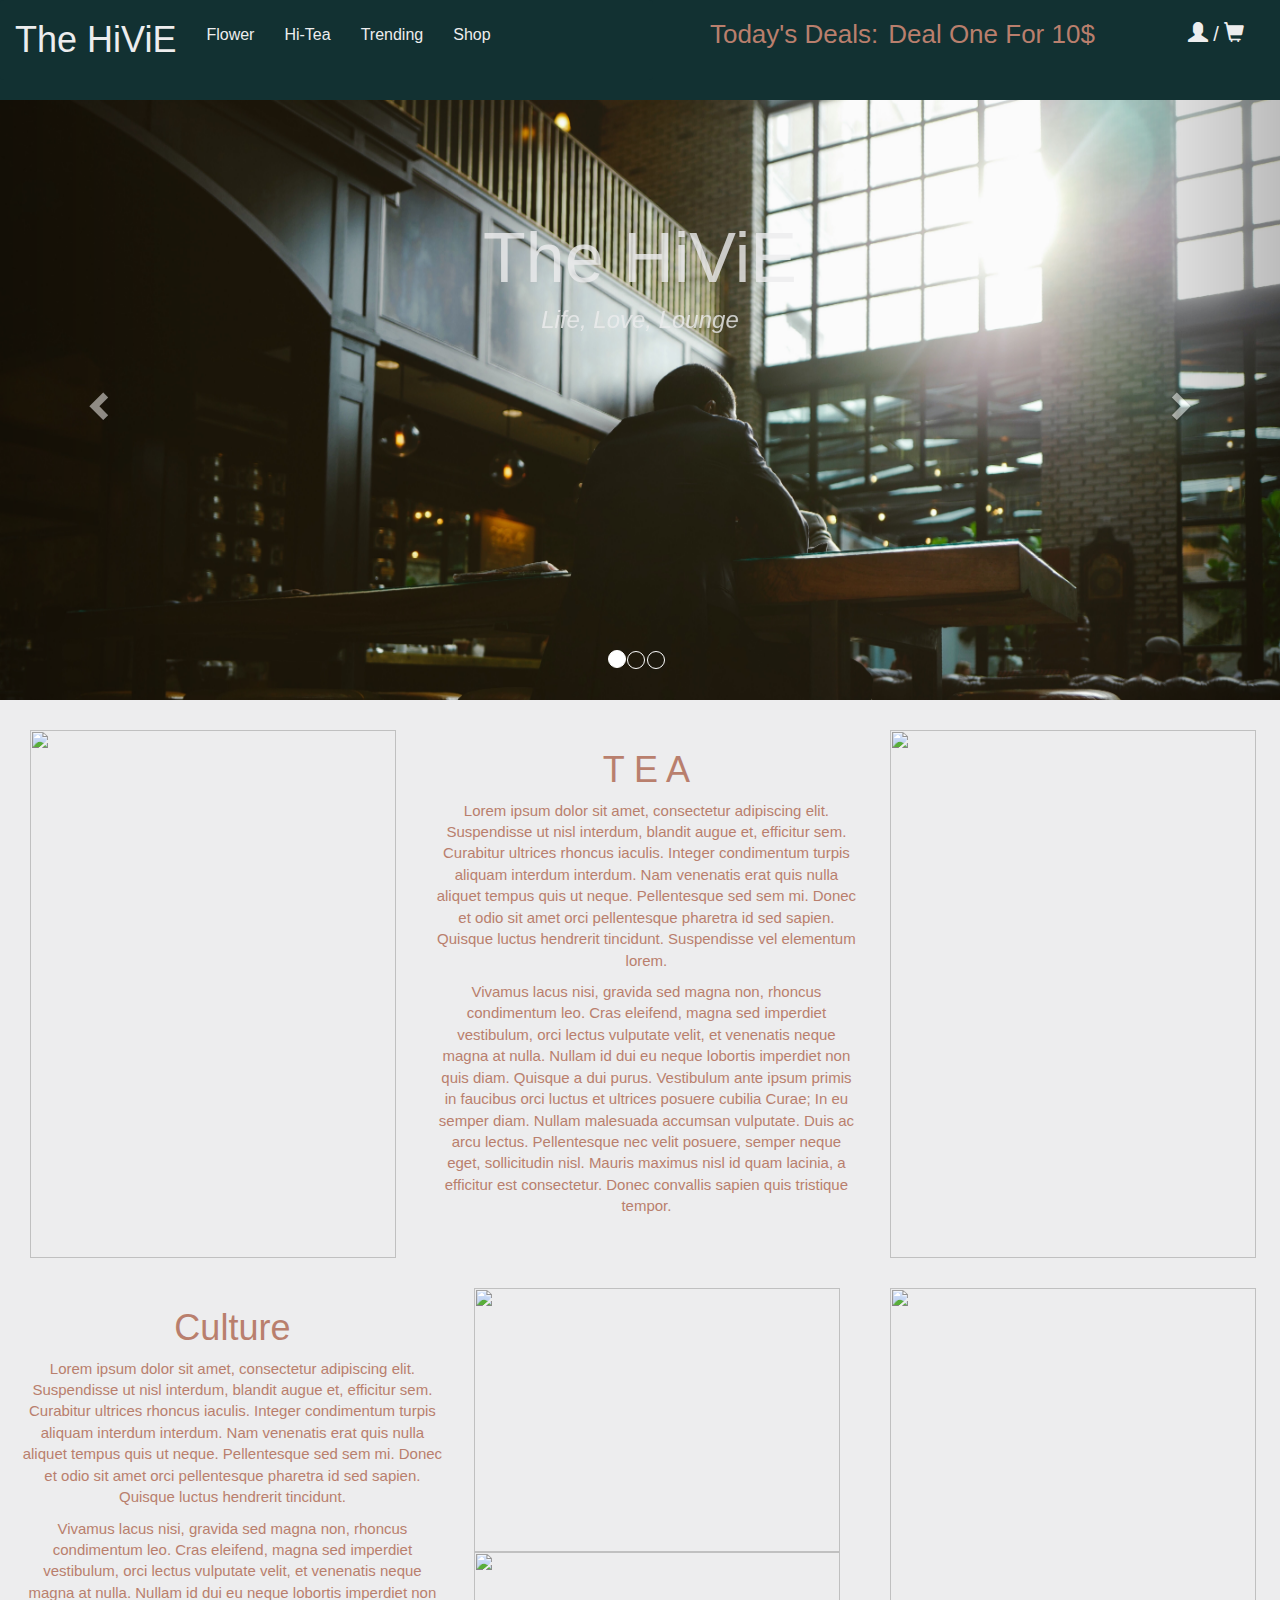
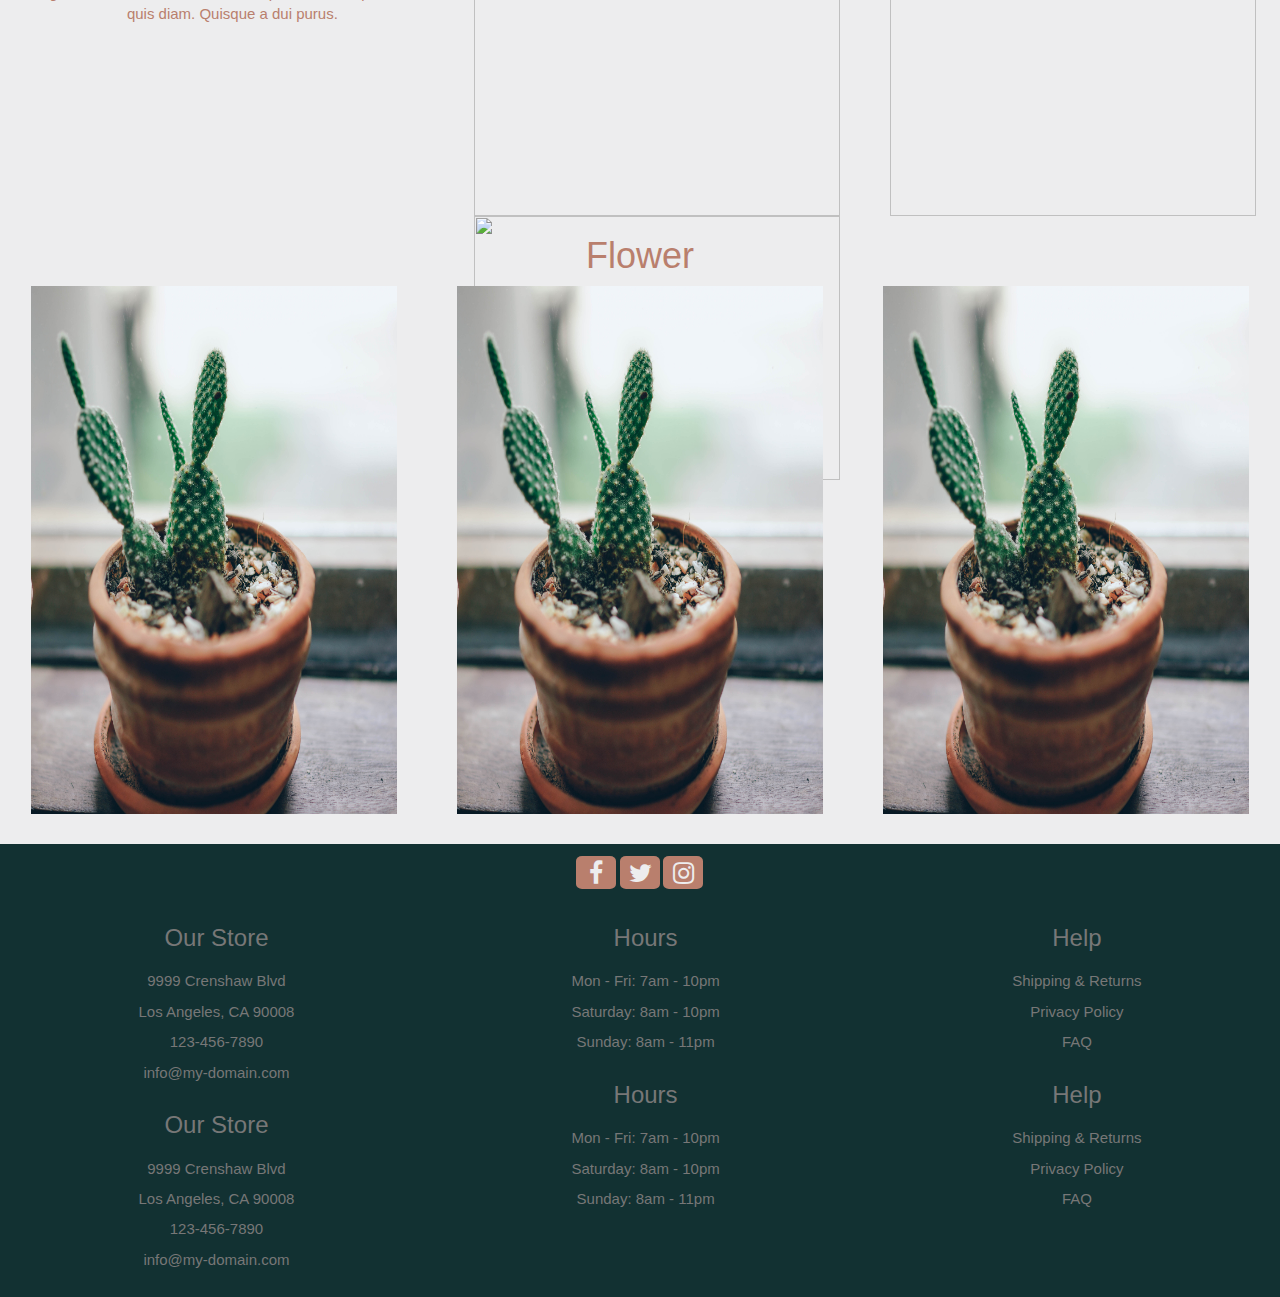
==== commit 3fd036d2: "refactored, removed list for css grid" ====
--- a/index.html
+++ b/index.html
@@ -61,9 +61,23 @@
             padding: 0 0;
         }
         
+        .item6 {
+            height: 100%;
+        }
+        
         @media all and (max-width: 425px) {
             .item1 {
-                grid-template-columns: unset;
+                grid-template-columns: 100%;
+                justify-content: center;
+            }
+            
+            #tea-text {
+                display: none;
+            }
+            
+            .grid-container > div {
+                text-align: center;
+                font-size: unset;
             }
             
             #inline-nav, #current-deals, #nav-account {
@@ -80,7 +94,7 @@
 
 <body>
     <div class="grid-container">
-        <div class="item1 auto-fill">
+        <div class="item1">
             <div id="inline-nav">
                 <nav class="navbar navbar-default">
                     <ul id="mySidenav" class="nav navbar-nav">
@@ -104,7 +118,7 @@
                         </a>
                     </li>
                     <li>
-                        <div class="nav-small col-md-2">
+                        <div class="nav-small">
                             <div id="mySidenav-small" class="sidenav">
                                 <a href="javascript:void(0)" class="closebtn" onclick="closeNav()">×</a>
                                 <a class="nav-items" href="./index.html">Home</a>
@@ -179,53 +193,47 @@
             </div>
         </div>
 
-        <div class="item3 auto-fit">
-            <ul class="item-list">
-                <li>
-                    <div id="tea1-container">
-
-                        <div id="tea1-overlay">
-                            <div></div>
-                            <a href="pages/tea1.html">
-                                <h3>Teas</h3>
-                                <h3>Smoothies</h3>
-                                <h3>Other Beverages</h3>
-                            </a>
-                            <div></div>
-                        </div>
-                        <div><img src="images/home/tea.jpeg"></div>
-                    </div>
-                </li>
-                <li style="font-size: 15px;">
-                    <h1>T E A</h1>
-                    <p>
-                        Lorem ipsum dolor sit amet, consectetur adipiscing elit. Suspendisse ut nisl interdum, blandit augue et, efficitur sem. Curabitur ultrices rhoncus iaculis. Integer condimentum turpis aliquam interdum interdum. Nam venenatis erat quis nulla aliquet tempus quis ut neque. Pellentesque sed sem mi. Donec et odio sit amet orci pellentesque pharetra id sed sapien. Quisque luctus hendrerit tincidunt. Suspendisse vel elementum lorem.
-                    </p>
-                    <p>
-                        Vivamus lacus nisi, gravida sed magna non, rhoncus condimentum leo. Cras eleifend, magna sed imperdiet vestibulum, orci lectus vulputate velit, et venenatis neque magna at nulla. Nullam id dui eu neque lobortis imperdiet non quis diam. Quisque a dui purus. Vestibulum ante ipsum primis in faucibus orci luctus et ultrices posuere cubilia Curae; In eu semper diam. Nullam malesuada accumsan vulputate. Duis ac arcu lectus. Pellentesque nec velit posuere, semper neque eget, sollicitudin nisl. Mauris maximus nisl id quam lacinia, a efficitur est consectetur. Donec convallis sapien quis tristique tempor.
-                    </p>
-                </li>
-                <li>
-                    <div id="tea2-container">
-
-                        <div id="tea2-overlay">
-                            <div></div>
-                            <a href="pages/tea2.html">
-                                <h3>Teas</h3>
-                                <h3>Smoothies</h3>
-                                <h3>Other Beverages</h3>
-                            </a>
-                            <div></div>
-                        </div>
-                        <div><img src="images/home/tea.jpeg"></div>
-                    </div>
-                </li>
-            </ul>
-        </div>
-
-        <div class="item4 auto-fit">
-            <ul>
-                <li style="font-size: 15px;">
+        <div class="item3">
+            <div id="item-header-mobile"><h1>T E A</h1></div>
+            <div id="tea1-container">
+                <div id="tea1-overlay">
+                    <div></div>
+                    <a href="pages/tea1.html">
+                        <h3>Teas</h3>
+                        <h3>Smoothies</h3>
+                        <h3>Other Beverages</h3>
+                    </a>
+                    <div></div>
+                </div>
+                <div><img src="images/home/tea.jpeg"></div>
+            </div>
+            
+        <div id="tea-text" style="font-size: 15px;">
+            <h1>T E A</h1>
+            <p>
+                Lorem ipsum dolor sit amet, consectetur adipiscing elit. Suspendisse ut nisl interdum, blandit augue et, efficitur sem. Curabitur ultrices rhoncus iaculis. Integer condimentum turpis aliquam interdum interdum. Nam venenatis erat quis nulla aliquet tempus quis ut neque. Pellentesque sed sem mi. Donec et odio sit amet orci pellentesque pharetra id sed sapien. Quisque luctus hendrerit tincidunt. Suspendisse vel elementum lorem.
+            </p>
+            <p>
+                Vivamus lacus nisi, gravida sed magna non, rhoncus condimentum leo. Cras eleifend, magna sed imperdiet vestibulum, orci lectus vulputate velit, et venenatis neque magna at nulla. Nullam id dui eu neque lobortis imperdiet non quis diam. Quisque a dui purus. Vestibulum ante ipsum primis in faucibus orci luctus et ultrices posuere cubilia Curae; In eu semper diam. Nullam malesuada accumsan vulputate. Duis ac arcu lectus. Pellentesque nec velit posuere, semper neque eget, sollicitudin nisl. Mauris maximus nisl id quam lacinia, a efficitur est consectetur. Donec convallis sapien quis tristique tempor.
+            </p>
+        </div>
+            
+            <div id="tea2-container">
+                <div id="tea2-overlay">
+                    <div></div>
+                    <a href="pages/tea2.html">
+                        <h3>Teas</h3>
+                        <h3>Smoothies</h3>
+                        <h3>Other Beverages</h3>
+                    </a>
+                    <div></div>
+                </div>
+                <div><img src="images/home/tea.jpeg"></div>
+            </div>
+        </div>
+
+        <div class="item4">
+                <div id="culture-text" style="font-size: 15px;">
                     <h1>Culture</h1>
                     <p>
                         Lorem ipsum dolor sit amet, consectetur adipiscing elit. Suspendisse ut nisl interdum, blandit augue et, efficitur sem. Curabitur ultrices rhoncus iaculis. Integer condimentum turpis aliquam interdum interdum. Nam venenatis erat quis nulla aliquet tempus quis ut neque. Pellentesque sed sem mi. Donec et odio sit amet orci pellentesque pharetra id sed sapien. Quisque luctus hendrerit tincidunt.
@@ -233,8 +241,8 @@
                     <p>
                         Vivamus lacus nisi, gravida sed magna non, rhoncus condimentum leo. Cras eleifend, magna sed imperdiet vestibulum, orci lectus vulputate velit, et venenatis neque magna at nulla. Nullam id dui eu neque lobortis imperdiet non quis diam. Quisque a dui purus.
                     </p>
-                </li>
-                <li>
+                </div>
+                <div id="trend-shop-container">
                     <div id="trending-container">
                         <div id="trending-overlay">
                             <div></div>
@@ -247,7 +255,6 @@
                             <div><img src="./pages/images/artistic.jpeg" /></div>
                         </div>
                     </div>
-
                     <div id="shop-container">
                         <div id="shop-overlay">
                             <div></div>
@@ -261,52 +268,48 @@
                             <div><img src="./pages/images/shop.jpeg" /></div>
                         </div>
                     </div>
-                </li>
-                <li>
-                    <div id="est-container"><img src="./images/home/silo.png"></div>
-                </li>
-            </ul>
-        </div>
-
-        <div class="item5 auto-fit">
-            <ul>
-                <li>
-                    <div id="flower1-container">
-                        <div id="flower1-overlay">
-                            <div></div>
-                            <a href="pages/flower1.html">
-                                <h2>Type 1</h2>
-                            </a>
-                            <div></div>
-                        </div>
-                        <div><img src="images/home/ind.jpg"></div>
-                    </div>
-                </li>
-                <li>
-                    <div id="flower2-container">
-                        <div id="flower2-overlay">
-                            <div></div>
-                            <a href="pages/flower2.html">
-                                <h2>Type 2</h2>
-                            </a>
-                            <div></div>
-                        </div>
-                        <div><img src="images/home/hyb.jpg"></div>
-                    </div>
-                </li>
-                <li>
-                    <div id="flower3-container">
-                        <div id="flower3-overlay">
-                            <div></div>
-                            <a href="pages/flower3.html">
-                                <h2>Type 3</h2>
-                            </a>
-                            <div></div>
-                        </div>
-                        <div><img src="images/home/sat.jpg"></div>
-                    </div>
-                </li>
-            </ul>
+                </div>
+                
+            <div id="est-container"><img src="./images/home/silo.png"></div>
+        </div>
+
+        <div class="flower-header">
+            <div></div>
+            <h1>Flower</h1>
+            <div></div>
+        </div>
+        <div class="item5">
+            <div id="item-header-mobile"><h1>Flower</h1></div>
+            <div id="flower1-container">
+                <div id="flower1-overlay">
+                    <div></div>
+                    <a href="pages/flower1.html">
+                        <h2>Type 1</h2>
+                    </a>
+                    <div></div>
+                </div>
+                <div><img src="images/home/ind.jpg"></div>
+            </div>
+            <div id="flower2-container">
+                <div id="flower2-overlay">
+                    <div></div>
+                    <a href="pages/flower2.html">
+                        <h2>Type 2</h2>
+                    </a>
+                    <div></div>
+                </div>
+                <div><img src="images/home/hyb.jpg"></div>
+            </div>
+            <div id="flower3-container">
+                <div id="flower3-overlay">
+                    <div></div>
+                    <a href="pages/flower3.html">
+                        <h2>Type 3</h2>
+                    </a>
+                    <div></div>
+                </div>
+                <div><img src="images/home/sat.jpg"></div>
+            </div>
         </div>
 
         <div class="item6" style="font-size: 15px;">
@@ -350,6 +353,7 @@
                     </li>
                 </ul>
             </div>
+            <div></div>
         </div>
     </div>
 
--- a/style/style.css
+++ b/style/style.css
@@ -24,7 +24,7 @@
 
 .grid-container {
     display: grid;
-    grid-template-areas: 'nav-menu nav-menu nav-menu' 'caruosel-area . .' 'tea tea tea' 'culture culture culture' 'flower flower flower' 'footer footer footer';
+    grid-template-areas: 'nav-menu nav-menu nav-menu' 'caruosel-area . .' 'tea tea tea' 'culture culture culture' '. flower-head .' 'flower flower flower' 'footer footer footer';
 }
 
 .grid-container > div {
@@ -32,9 +32,11 @@
     font-size: 30px;
 }
 
+/*
 .auto-fit {
-    grid-template-columns: repeat(auto-fit, minmax(300px, 1250px));
-}
+    grid-template-columns: repeat(auto-fit, minmax(265px, 1250px));
+    grid-template-rows: repeat(auto-fit, minmax(300px, 580px));
+}*/
 
 ul {
     display: grid;
@@ -69,22 +71,44 @@
     grid-area: tea;
     display: grid;
     justify-content: center;
-}
+    grid-gap: 1em;
+    grid-auto-flow: column;
+    grid-template-columns: 30% 33% 29%;
+    margin-top: 1em;
+}
+
+#item-header-mobile {
+    display: none;
+}
+
+/*
+.item3 ul {
+    grid-template-columns: 30% 40% 30%;
+} */
 
 .item4 {
     grid-area: culture;
     display: grid;
     justify-content: center;
-}
-
-.item4 ul {
-    grid-template-columns: 38% 29%;
+    grid-gap: 1em;
+    grid-auto-flow: column;
+    grid-template-columns: 33% 30% 29%;
+    margin-top: 1em;
+}
+
+.flower-header {
+    grid-area: flower-head;
+    display: grid;
+    justify-content: center;
 }
 
 .item5 {
     grid-area: flower;
     display: grid;
     justify-content: center;
+    grid-gap: 1em 2em;
+    grid-auto-flow: column;
+    margin-bottom: 1em;
 }
 
 .item6 {
@@ -102,7 +126,7 @@
 
 .carousel-inner,
 .carousel-inner img {
-    height: 600px !important;
+    height: 600px;
 }
 
 .carousel-inner img {
@@ -128,6 +152,10 @@
 }
 
 /* On hover clickable overlay over image */
+
+#tea1-overlay { 
+    margin-left: .2em;
+}
 
 #tea1-overlay,
 #tea2-overlay,
@@ -157,7 +185,7 @@
 #trending-overlay,
 #shop-overlay {
     height: 264px;
-    width: 315px;
+    width: 366px;
 }
 
 #tea1-container,
@@ -172,61 +200,216 @@
 
 .item3 img,
 .item5 img,
-#est-container img {
+#est-container img,
+#trend-shop-container {
     height: 528px;
     width: 366px;
 }
 
 /* Mini carousel area trending/shop */
-
+#trend-shop-container {
+    display: grid;
+}
+
+#trending-container,
+#shop-container {
+    display: grid;
+}
+
+#trending-container,
+#shop-container,
 .trending img,
 .trending,
 .shop img,
 .shop {
     height: 264px;
+    width: 366px;
+}
+
+.trending img,
+.trending,
+.shop img,
+.shop {
+    height: 264px;
+}
+
+@media screen and (max-width: 1040px) {
+
+    .auto-fit {
+        grid-template-columns: repeat(auto-fit, minmax(265px, 1024px));
+        grid-template-rows: repeat(auto-fit, minmax(200px, 355px));
+    }
+
+    li {
+        margin: unset;
+    }
+
+    .item4 ul {
+        grid-template-columns: 36% 31%;
+    }
+    
+    #tea1-overlay,
+    #tea2-overlay {
+        height: 316px;
+        width: 280px;
+    }
+
+    #flower1-overlay,
+    #flower3-overlay,
+    #flower2-overlay {
+        height: 270px;
+        width: 280px;
+    }
+     
+    /* image sizes for tea, culture and flower area */
+    .image3 li,
+    .image5 li,
+    #est-container li,
+    .item3 img,
+    .item5 img {
+        height: 82%;
+        width: 82%;
+    }
+
+    #est-container img {
+        height: 305px;
+        width: 82%;
+    }
+
+    li > p {
+        font-size: 11px;
+    }
+
+    /* Mini carousel area trending/shop */
+    .trending img,
+    .trending,
+    .shop img,
+    .shop,
+    #trending-overlay,
+    #shop-overlay {
+        height: 152px;
+        width: 255px;
+    }
+    
+    #trending-container >
+    div.trending.slick-initialized.slick-slider >
+    button.slick-prev.slick-arrow,
+    #shop-container >
+    div.shop.slick-initialized.slick-slider >
+    button.slick-prev.slick-arrow {
+        width: 30px;
+    }
+}
+
+@media all and (max-width: 320px) {
+    
+    #myCarousel {
+        margin: 0 0;
+    }
+    
+    .item3 div,
+    .item4 div,
+    .item5 div {
+        width: 320px;
+    }
+    
+    .item3,
+    .item4,
+    .item5 {
+        grid-template-columns: 100%;
+    }
 }
 
 /* Mobile View */
 
-@media all and (max-width: 425px) {
-            body {
-                grid-template-areas: 'nav-menu' 'caruosel-area' 'tea' 'culture' 'flower' 'footer';
-            }
-            ul {
-                grid-auto-flow: row;
-            }
-            li {
-                margin: 0.1em;
-            }
-        }
+@media screen and (max-width: 425px) {
+    
+    
+    li {
+        margin: unset;
+    }
+    
+    ul {
+        grid-auto-flow: row;
+    }
+    
+    li {
+        margin: 0.1em;
+    }
+    
+    .item5 img  {
+        width: 245px;
+        height: 310px;
+    }
+
+    .grid-container {
+        display: grid;
+        grid-template-areas: 'nav-menu' 'caruosel-area' 'tea' 'culture' 'flower-head' 'flower' 'footer';
+    }
+    
+    .auto-fit {
+        grid-template-columns: unset;
+        grid-template-rows: unset;
+    }
+    
+    .item3,
+    .item4 {
+        grid-template-columns: 65%;
+    }
+    
+    .item3 {
+        margin-top: -1em;
+    }
+    
+    .item4 {
+        margin: 1em 0 1em 0;
+    }
+    
+    #item-header-mobile {
+        display: inherit;
+        text-align: center;
+    }
+    
+    #trending-container,
+    #shop-container,
+    .trending img,
+    .trending,
+    .shop img,
+    .shop {
+        height: 264px;
+        width: 246px;
+    }
+    
+    #est-container,
+    #est-container img {
+        height: 370px;
+        width: 246px;
+    }
+    
+    .item3,
+    .item4,
+    .item5 {
+        grid-auto-flow: row;
+    }
+    
+    #myCarousel > ol {
+        visibility: hidden;    
+    }
+
+    .carousel-inner {
+        height: 566px;
+    }
+    
+    .flower-header {
+        display: none;
+    }
+    
+    .item5 {
+        margin-bottom: 1em;
+    }
+}
 
 /*
-@media (max-width: 425px) {
-    .carousel {
-        width: 415px;
-    }
-    
-    .carousel-inner {
-        height: 550px;
-        width: 600px;
-    }
-    
-    .carousel-inner img {
-        height: 600px;
-    }
-    
-    #est-container img {
-        list-style: none;
-        width: 175px;
-        height: 130px;
-    }
-    
-    #silhouette {
-        margin-right: 100px;
-    }
-}
-
-
 @media (max-width: 425px) and (min-width: 414px) {
     #tea1-overlay, #tea2-overlay {
         margin-left: 54px !important;
--- a/style/navigation.css
+++ b/style/navigation.css
@@ -47,6 +47,7 @@
 #mySidenav li:nth-of-type(1) ~ li {
     margin: 5px auto;
 }
+
 #smallnav h1 {
     margin-top: 15px;
 }
--- a/style/small-screen.css
+++ b/style/small-screen.css
@@ -183,9 +183,7 @@
         font-size: 10px;
     }
     
-    #culture-text {
-        display: none;
-    }
+
     
     .culture img {
         list-style: none;
@@ -312,11 +310,7 @@
         height: 350px;
     }
     
-    #est-container {
-        padding: 85px 0px 0 0px;
-        height: 350px;
-        width: 300px;
-    }
+
     
     #est-container h1 {
         text-align: center;
@@ -408,14 +402,8 @@
         z-index: 16;
     }
 
-    .carousel-inner {
-        height: 530px;
-        margin: 0 0 10px 0;
-        width: 400px;
-    }
-
     #myCarousel img {
-        height: 530px;
+        height: 566px;
     }
 
     .culture {
@@ -435,12 +423,7 @@
         display: inline;
     }
 
-    #est-container {
-        display: inline;
-        padding-top: 25px;
-        height: 208px;
-        width: 300px;    
-    }
+
 
     #tea-header,
     #tea-header li {
@@ -641,7 +624,6 @@
     
     .nav-small span {
         font-size: 40px;
-        padding-right: 14px;
     }
 
     .nav-container {
@@ -691,11 +673,7 @@
         display: none;
     }
     
-    #est-container {
-    height: 207px;
-    width: 300px;
-    padding: 10px 0px 0 0px;
-}
+
 
     h3 {
         font-size: 14px;
@@ -876,9 +854,7 @@
         font-size: 10px;
     }
 
-    #culture-text {
-        display: none;
-    }
+
 
     .culture img {
         list-style: none;
@@ -887,11 +863,7 @@
         margin: 0px auto;
     }
     
-    #est-container {
-        height: 210px;
-        width: 299px;
-        padding: 5px 0px 0 0px;
-    }
+
     
     #est-container img {
         list-style: none;
@@ -1144,9 +1116,7 @@
         margin-left: 8px;
     }
     
-    #est-container {
-        padding-left: 5px;
-    }
+
             
     #tea-header, #tea-header li {
         width: 300px;
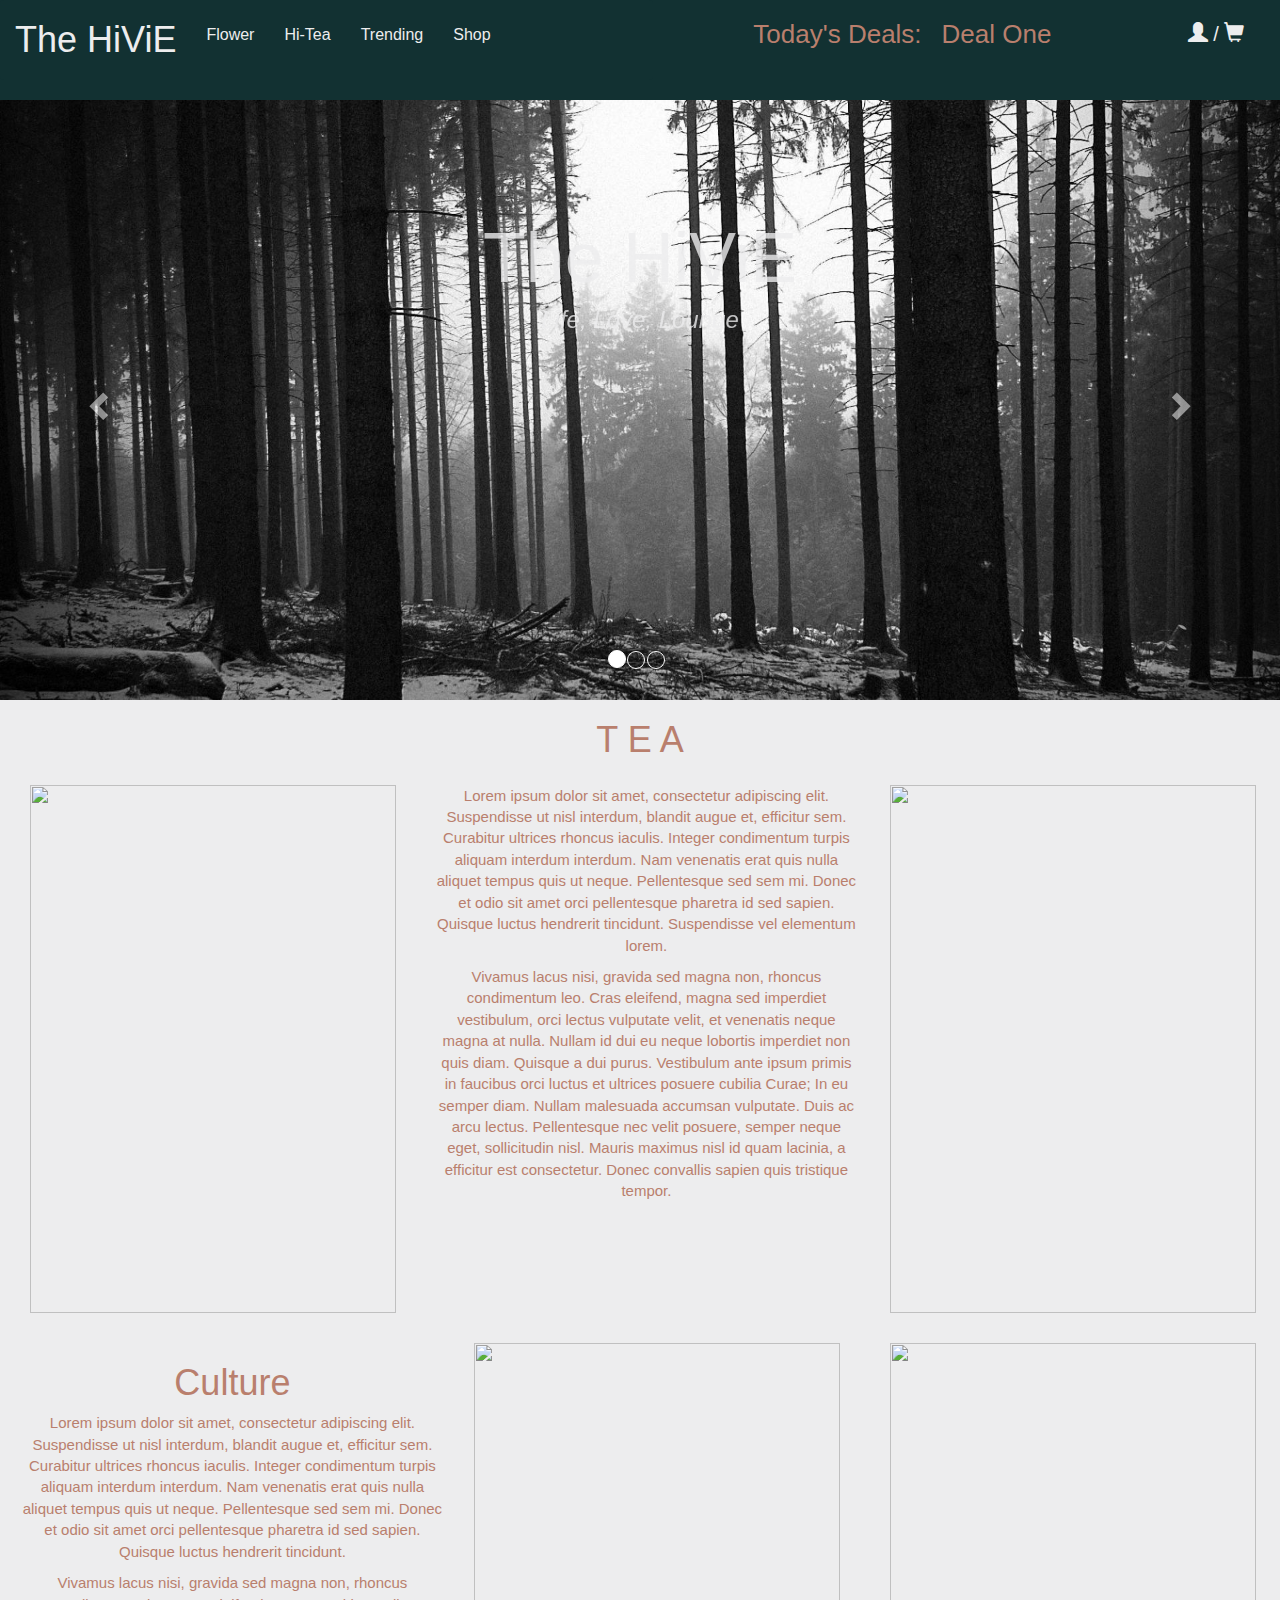
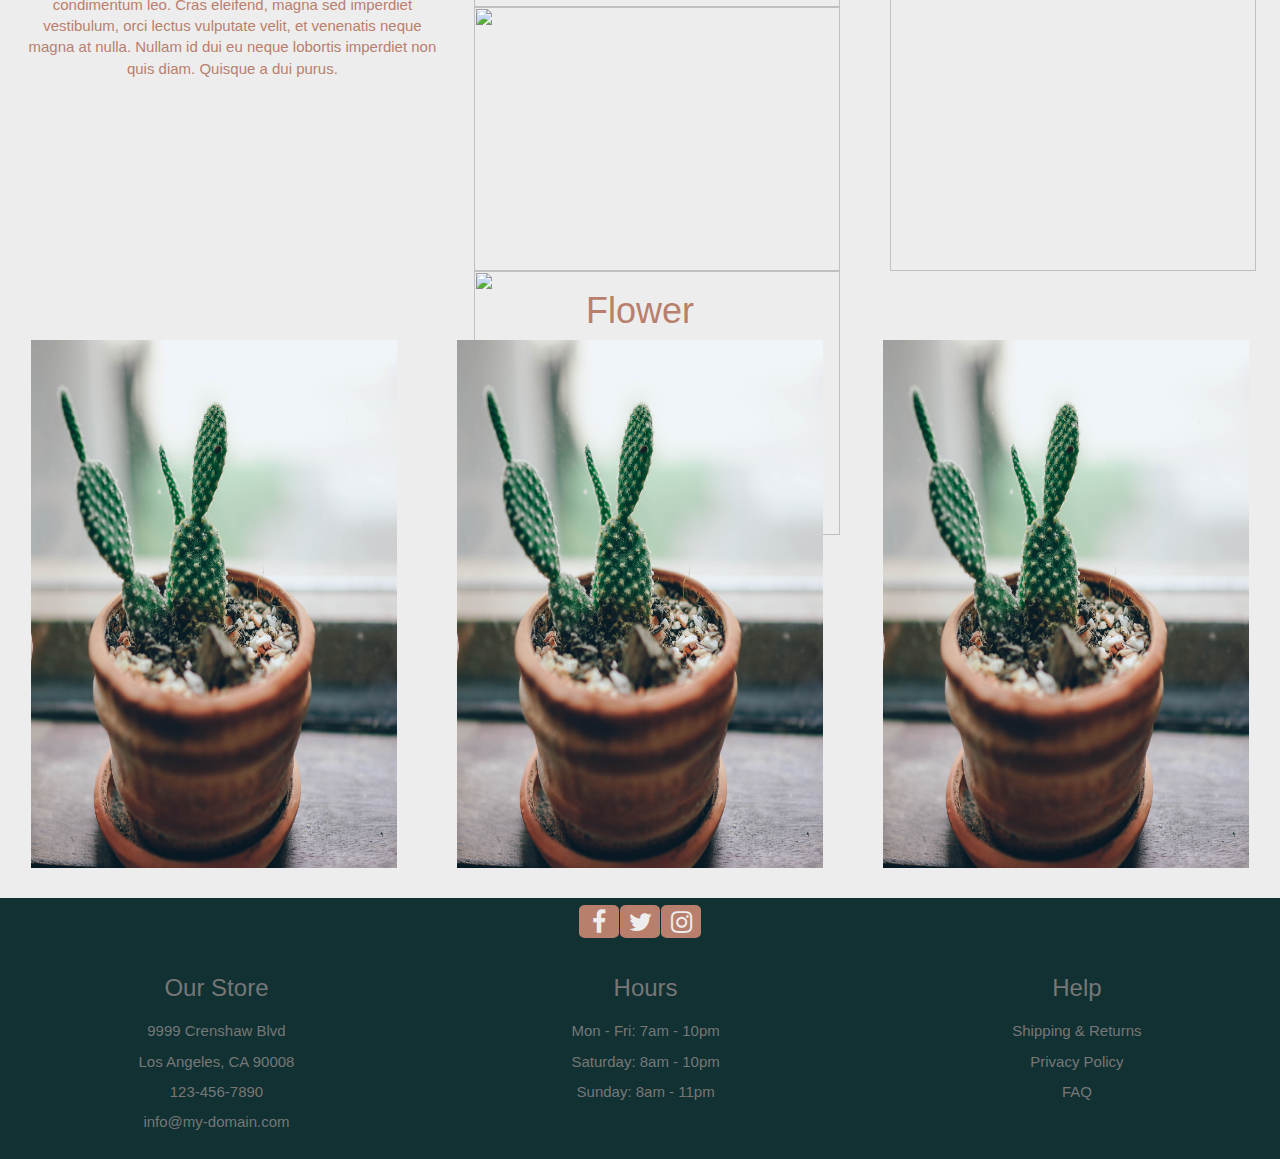
==== commit 6de7bb0f: "refactored, updated mobile" ====
--- a/index.html
+++ b/index.html
@@ -24,130 +24,18 @@
     <script type="text/javascript" src="https://cdn.ywxi.net/js/1.js" async></script>
 
     <style>
-        /*TODO: break out into  navigation css file*/
-
-        .item1 {
-            grid-area: nav-menu;
-            background-color: #123132 !important;
-            display: grid;
-            grid-template-columns: 51% 39% 10%;
-            grid-template-rows: 100px;
-        }
-
-        .item1 h2 {
-            font-size: 26px
-        }
-
-        .item1 li {
-            margin: 0;
-            padding: 0;
-        }
-
-
-        .slick-prev:before,
-        .slick-next:before {
-            color: #B97F6D;
-        }
-
-        #hours {
-            margin-right: 20px;
-        }
-
-        .item6 ul>li>ul {
-            grid-auto-flow: row;
-        }
-
-        .item6 ul>li>ul>li {
-            padding: 0 0;
-        }
-        
-        .item6 {
-            height: 100%;
-        }
-        
-        @media all and (max-width: 425px) {
-            .item1 {
-                grid-template-columns: 100%;
-                justify-content: center;
-            }
-            
-            #tea-text {
-                display: none;
-            }
-            
-            .grid-container > div {
-                text-align: center;
-                font-size: unset;
-            }
-            
-            #inline-nav, #current-deals, #nav-account {
-                display: none;
-            }
-            
-            #smallnav {
-                display: block;
-            }
-        }
-
+        .slick-prev:before, .slick-next:before { color: #B97F6D;}
     </style>
 </head>
 
 <body>
     <div class="grid-container">
         <div class="item1">
-            <div id="inline-nav">
-                <nav class="navbar navbar-default">
-                    <ul id="mySidenav" class="nav navbar-nav">
-                        <li>
-                            <a href="./index.html">
-                                <h1>The HiViE</h1>
-                            </a>
-                        </li>
-                        <li><a href="./pages/flower-all.html">Flower</a></li>
-                        <li><a href="./pages/tea-all.html">Hi-Tea</a></li>
-                        <li><a href="./pages/trending.html">Trending</a></li>
-                        <li><a href="./pages/merch.html">Shop</a></li>
-                    </ul>
-                </nav>
-            </div>
-            <div id="smallnav">
-                <ul>
-                    <li>
-                        <a href="./index.html" style="color: #B97F6D">
-                            <h1>The HiViE</h1>
-                        </a>
-                    </li>
-                    <li>
-                        <div class="nav-small">
-                            <div id="mySidenav-small" class="sidenav">
-                                <a href="javascript:void(0)" class="closebtn" onclick="closeNav()">×</a>
-                                <a class="nav-items" href="./index.html">Home</a>
-                                <a class="nav-items" href="./pages/flower-all.html">Flower</a>
-                                <a class="nav-items" href="./pages/tea-all.html">Hi-Tea</a>
-                                <a class="nav-items" href="./pages/trending.html">Trending</a>
-                                <a class="nav-items" href="./pages/merch.html">Shop</a>
-                            </div><span onclick="openNav()">☰</span>
-                        </div>
-                    </li>
-                </ul>
-            </div>
-
-            <div id="current-deals">
-                <ol>
-                    <li>
-                        <h2>Today's Deals:</h2>
-                    </li>
-                    <li>
-                        <h2>Deal One For 10$</h2>
-                    </li>
-                </ol>
-            </div>
-
-            <div id="nav-account">
-                <span class="glyphicon glyphicon-user"></span> / <span class="glyphicon glyphicon-shopping-cart"></span>
-            </div>
-
-        </div>
+            <script>
+                window.onload = writeHeader(".");
+            </script>
+        </div>
+        
         <div class="item2">
             <div id="carousel-text">
                 <h1 style="font-size: 70px;">
@@ -168,10 +56,6 @@
                 <!-- Wrapper for slides -->
                 <div class="carousel-inner">
                     <div class="item active">
-                        <img src="./images/home/pexels-photo-503033-lounge1.jpeg" alt="Lounge">
-                    </div>
-
-                    <div class="item">
                         <img src="./images/home/background-1.jpg" alt="Woods">
                     </div>
 
@@ -192,7 +76,13 @@
                     </a>
             </div>
         </div>
-
+        
+        <div class="tea-header">
+            <div></div>
+            <h1>T E A</h1>
+            <div></div>
+        </div>
+        
         <div class="item3">
             <div id="item-header-mobile"><h1>T E A</h1></div>
             <div id="tea1-container">
@@ -209,7 +99,6 @@
             </div>
             
         <div id="tea-text" style="font-size: 15px;">
-            <h1>T E A</h1>
             <p>
                 Lorem ipsum dolor sit amet, consectetur adipiscing elit. Suspendisse ut nisl interdum, blandit augue et, efficitur sem. Curabitur ultrices rhoncus iaculis. Integer condimentum turpis aliquam interdum interdum. Nam venenatis erat quis nulla aliquet tempus quis ut neque. Pellentesque sed sem mi. Donec et odio sit amet orci pellentesque pharetra id sed sapien. Quisque luctus hendrerit tincidunt. Suspendisse vel elementum lorem.
             </p>
@@ -312,49 +201,7 @@
             </div>
         </div>
 
-        <div class="item6" style="font-size: 15px;">
-            <div class="social-media" style="font-size: 10px; margin-top: 5px;">
-                <a href="#" class="fa fa-facebook"></a>
-                <a href="#" class="fa fa-twitter"></a>
-                <a href="#" class="fa fa-instagram"></a>
-            </div>
-            <div>
-                <ul>
-                    <li id="loc" class="text-muted">
-                        <ul>
-                            <li>
-                                <h3>Our Store</h3>
-                            </li>
-                            <li>9999 Crenshaw Blvd</li>
-                            <li>Los Angeles, CA 90008</li>
-                            <li>123-456-7890</li>
-                            <li>info@my-domain.com</li>
-                        </ul>
-                    </li>
-                    <li id="hours" class="text-muted">
-                        <ul>
-                            <li>
-                                <h3>Hours</h3>
-                            </li>
-                            <li>Mon - Fri: 7am - 10pm</li>
-                            <li>Saturday: 8am - 10pm</li>
-                            <li>Sunday: 8am - 11pm</li>
-                        </ul>
-                    </li>
-                    <li id="help" class="text-muted">
-                        <ul>
-                            <li>
-                                <h3>Help</h3>
-                            </li>
-                            <li><a class="text-muted" href="#">Shipping &amp; Returns</a></li>
-                            <li><a class="text-muted" href="#">Privacy Policy</a></li>
-                            <li><a class="text-muted" href="#">FAQ</a></li>
-                        </ul>
-                    </li>
-                </ul>
-            </div>
-            <div></div>
-        </div>
+        <div class="item6" style="font-size: 15px;"></div>
     </div>
 
     <script src="https://cdnjs.cloudflare.com/ajax/libs/slick-carousel/1.8.1/slick.min.js"></script>
--- a/style/style.css
+++ b/style/style.css
@@ -24,7 +24,7 @@
 
 .grid-container {
     display: grid;
-    grid-template-areas: 'nav-menu nav-menu nav-menu' 'caruosel-area . .' 'tea tea tea' 'culture culture culture' '. flower-head .' 'flower flower flower' 'footer footer footer';
+    grid-template-areas: 'nav-menu nav-menu nav-menu' 'caruosel-area . .' '. tea-header .' 'tea tea tea' 'culture culture culture' '. flower-head .' 'flower flower flower' 'footer footer footer';
 }
 
 .grid-container > div {
@@ -62,9 +62,15 @@
 
 .item2 {
     grid-area: caruosel-area;
-    height: 600px !important;
     grid-column: 1 / span 3;
     grid-row: 2 / span 1;
+}
+
+
+.tea-header {
+    grid-area: tea-header;
+    display: grid;
+    justify-content: center;
 }
 
 .item3 {
@@ -74,17 +80,12 @@
     grid-gap: 1em;
     grid-auto-flow: column;
     grid-template-columns: 30% 33% 29%;
-    margin-top: 1em;
+    margin-top: .5em;
 }
 
 #item-header-mobile {
     display: none;
 }
-
-/*
-.item3 ul {
-    grid-template-columns: 30% 40% 30%;
-} */
 
 .item4 {
     grid-area: culture;
@@ -111,12 +112,6 @@
     margin-bottom: 1em;
 }
 
-.item6 {
-    grid-area: footer;
-    display: grid;
-    height: 300px;
-    background-color: #123132 !important;
-}
 
 /* Carousel Area */
 
@@ -301,22 +296,31 @@
     }
 }
 
-@media all and (max-width: 320px) {
+@media screen and (min-width: 315px) and (max-width: 330px) {
     
     #myCarousel {
         margin: 0 0;
     }
     
-    .item3 div,
-    .item4 div,
-    .item5 div {
+    .carousel {
         width: 320px;
     }
-    
+
+    .item3 {
+        grid-template-columns: 80%;
+    }
+    
+    .item4 {
+        grid-template-columns: 77% !important;
+    }
+        
+    .item1,
+    .item2,
     .item3,
     .item4,
-    .item5 {
-        grid-template-columns: 100%;
+    .item5,
+    .item6 {
+        width: 320px;
     }
 }
 
@@ -335,6 +339,10 @@
     
     li {
         margin: 0.1em;
+    }
+    
+    .item2 {
+        height: 600px;
     }
     
     .item5 img  {
@@ -350,6 +358,10 @@
     .auto-fit {
         grid-template-columns: unset;
         grid-template-rows: unset;
+    }
+    
+    .tea-header {
+        display: none;
     }
     
     .item3,
@@ -395,9 +407,9 @@
     #myCarousel > ol {
         visibility: hidden;    
     }
-
-    .carousel-inner {
-        height: 566px;
+    
+    .carousel {
+      height: 566px;
     }
     
     .flower-header {
--- a/style/navigation.css
+++ b/style/navigation.css
@@ -1,27 +1,48 @@
 /* latin-ext */
+
 @font-face {
-  font-family: 'Karla';
-  font-style: normal;
-  font-weight: 400;
-  src: local('Karla'), local('Karla-Regular'), url(https://fonts.gstatic.com/s/karla/v5/S1bXQ0LrY7AzefpgNae9sYDGDUGfDkXyfkzVDelzfFk.woff2) format('woff2');
-  unicode-range: U+0100-024F, U+1E00-1EFF, U+20A0-20AB, U+20AD-20CF, U+2C60-2C7F, U+A720-A7FF;
+    font-family: 'Karla';
+    font-style: normal;
+    font-weight: 400;
+    src: local('Karla'), local('Karla-Regular'), url(https://fonts.gstatic.com/s/karla/v5/S1bXQ0LrY7AzefpgNae9sYDGDUGfDkXyfkzVDelzfFk.woff2) format('woff2');
+    unicode-range: U+0100-024F, U+1E00-1EFF, U+20A0-20AB, U+20AD-20CF, U+2C60-2C7F, U+A720-A7FF;
 }
 
 /* latin */
+
 @font-face {
-  font-family: 'Karla';
-  font-style: normal;
-  font-weight: 400;
-  src: local('Karla'), local('Karla-Regular'), url(https://fonts.gstatic.com/s/karla/v5/JaMH4jmmzP070-OYo03anaCWcynf_cDxXwCLxiixG1c.woff2) format('woff2');
-  unicode-range: U+0000-00FF, U+0131, U+0152-0153, U+02C6, U+02DA, U+02DC, U+2000-206F, U+2074, U+20AC, U+2212, U+2215;
+    font-family: 'Karla';
+    font-style: normal;
+    font-weight: 400;
+    src: local('Karla'), local('Karla-Regular'), url(https://fonts.gstatic.com/s/karla/v5/JaMH4jmmzP070-OYo03anaCWcynf_cDxXwCLxiixG1c.woff2) format('woff2');
+    unicode-range: U+0000-00FF, U+0131, U+0152-0153, U+02C6, U+02DA, U+02DC, U+2000-206F, U+2074, U+20AC, U+2212, U+2215;
 }
 
 /* Michroma */
+
 @font-face {
     font-family: 'Michroma', sans-serif;
 }
 
-.navbar-default .navbar-brand:focus, .navbar-default .navbar-brand:hover {
+.item1 {
+    grid-area: nav-menu;
+    background-color: #123132 !important;
+    display: grid;
+    grid-template-columns: 51% 39% 10%;
+    grid-template-rows: 100px;
+}
+
+.item1 h2 {
+    font-size: 26px
+}
+
+.item1 li {
+    margin: 0;
+    padding: 0;
+}
+
+.navbar-default .navbar-brand:focus,
+.navbar-default .navbar-brand:hover {
     color: #B97F6D;
     background-color: transparent;
 }
@@ -31,7 +52,7 @@
     border: none;
 }
 
-.navbar-default .navbar-nav>li>a {
+.navbar-default .navbar-nav > li > a {
     color: #EDEDEE;
     font-size: 16px;
 }
@@ -61,12 +82,19 @@
     height: 40px;
     font-size: 20px;
     text-align: center;
-    color:#EDEDEE;
+    color: #EDEDEE;
 }
 
 /* will be item3, item4, item5 instead */
+
 #main {
     transition: margin-left .5s;
+}
+
+@media screen and (max-width: 750px) and (min-width: 430px) and (orientation: landscape) {
+ .item1 {
+        grid-template-columns: 79% 28% !important;
+    }
 }
 
 @media screen and (max-height: 450px) {
@@ -75,6 +103,29 @@
     }
     .sidenav a {
         font-size: 18px;
+    }
+    .item1 {
+        grid-template-columns: 100%;
+        justify-content: center;
+    }
+
+    #tea-text {
+        display: none;
+    }
+
+    .grid-container > div {
+        text-align: center;
+        font-size: unset;
+    }
+
+    #inline-nav,
+    #current-deals,
+    #nav-account {
+        display: none;
+    }
+
+    #smallnav {
+        display: block;
     }
 }
 
@@ -86,13 +137,14 @@
     margin: 5px auto;
 }
 
-.navbar-default .navbar-nav>li>a:focus, .navbar-default .navbar-nav>li>a:hover {
+.navbar-default .navbar-nav > li > a:focus,
+.navbar-default .navbar-nav > li > a:hover {
     color: #B97F6D;
 }
 
 .nav span {
-    font-size:30px;
-    cursor:pointer;
+    font-size: 30px;
+    cursor: pointer;
 }
 
 #smallnav {
@@ -147,38 +199,31 @@
     <script async defer src="https://maps.googleapis.com/maps/api/js?key=AIzaSyBt-Vm99mpjLqXHnuDIX3EiQI_URst0NW8&callback=initMap"></script> 
 */
 
+#hours {
+    margin-right: 20px;
+}
+
+.item6 {
+    grid-area: footer;
+    display: grid;
+    height: 300px;
+    background-color: #123132 !important;
+}
+
+.item6 ul > li > ul {
+    grid-auto-flow: row;
+}
+
+.item6 ul > li > ul > li {
+    padding: 0 0;
+}
+
+.item6 {
+    height: 100%;
+}
+
 #map {
     height: 250px;
     width: 1000px;
     margin: 20px 0px 0 12px;
-}
-
-.footer {
-    position: relative;
-    bottom: 0;
-    width: 1280px;
-    height: 300px;
-    background: #123132;
-    color: #D0B0A6;
-    margin: 0px auto;
-    text-align: center;
-    list-style: none;
-}
-
-.footer h4 {
-    color: #000;
-}
-
-#footer-items {
-    margin: 0 0 5px 80px;
-    padding: 0 80px 135px 10px;
-}
-
-.footer ul,
-.footer il {
-    list-style: none;
-}
-
-.footer ul {
-    padding: 0;
-}
+}--- a/style/small-screen.css
+++ b/style/small-screen.css
@@ -23,10 +23,6 @@
         display: block;
     }
     
-    #inline-nav {
-        display: none;
-    }
-
     .nav-small span {
         font-size: 40px;
         cursor: pointer;
@@ -47,10 +43,6 @@
         text-align: center;
         height: 65px;
         padding-right: 14px;
-    }
-    
-    #silhouette {
-        margin-right: 60px;
     }
     
     .sidenav {
@@ -62,9 +54,6 @@
         left: 0;
         background-color: #123132;
         overflow-x: hidden;
-        /*transition: 0.9s;
-            Removed due to render issue on mobile
-        */
         padding-top: 60px;
     }
     
@@ -148,53 +137,6 @@
     .item img, .active img {
         height: 600px !important;
     }
-    
-    #culture-header {
-        height: 50px;
-        width: 330px;
-        text-align: center;
-    }
-
-    #culture-header li {
-        height: 1px;
-        text-align: center;
-        margin-left: 0;
-        padding-left: 0;
-        width: 262px;
-    }
-
-    .culture ul {
-        padding: 0 0px 0 0;
-        margin: 0px auto;
-        width: 300px;
-    }
-    
-    .culture {
-        padding: 0 0 0 0;
-        margin: 0px auto;
-        text-align: center;
-    }
-    
-    .culture li {
-        list-style: none;
-        text-align: left;
-        margin: 0px 0;
-        padding: 0px 0 0 0px;
-        font-size: 10px;
-    }
-    
-
-    
-    .culture img {
-        list-style: none;
-        width: 300px;
-        margin: 0px auto;
-    }
-    
-    .tea img {
-        width: 300px;
-        height: 325px;
-    }
 
     #tea1-overlay, #tea2-overlay {
         height: 325px;
@@ -208,44 +150,6 @@
         padding: 10px 8px;
         font-size: 8px;
         display: none;
-    }
-    
-    .anchor-items li, .anchor-items ul {
-        width: 304px !important;
-        height: 10px !important;
-    }
-
-    h3 {
-        font-size: 14px;
-    }
-
-    .flower-row {
-        padding: 0 0 0 0;
-        width: 300px;
-    }
-    
-    #flower-header,
-    #flower-header li {
-        height: 60px;
-        width: 300px;
-    }
-
-    .flower-row ul {
-        width: 400px;
-        padding: 0 0;
-    }
-
-    .flower-row li {
-        list-style: none;
-        height: 272px;
-        width: 325px;
-        padding: 0 0 0;
-    }
-
-    .flower-row img {
-        list-style: none;
-        height: 250px;
-        width: 300px;
     }
 
     #flower1-overlay,
@@ -268,10 +172,13 @@
         list-style: none;
     }
 
-    #footer-items {
+    #company-info {
         display: grid;
-        margin: 0 0;
-        padding: 0 0;
+        justify-content: center;
+    }
+    
+    #hours {
+        margin-right: 0 !important;
     }
 }
 
@@ -301,41 +208,6 @@
     .carousel-inner .item img {
         height: 600px;
     }
-
-    .culture {
-        width: 350px;
-    }
-
-    .culture li {
-        height: 350px;
-    }
-    
-
-    
-    #est-container h1 {
-        text-align: center;
-        margin: 2px 15px 0 auto;
-    }
-    
-    #est-container ul {
-        list-style: none;
-        width: 180px;
-        display: inline-flex;
-        margin-left: 10px;
-    }
-    
-    #est-container li {
-        list-style: none;
-        width: 90px;
-        height: 200px;
-        padding-left: 0;
-    }
-    
-    #est-container img {
-        list-style: none;
-        width: 160px;
-        height: 140px;
-    }
     
     #culture1-overlay,
     #culture2-overlay,
@@ -345,35 +217,6 @@
 
     .culture img {
         height: 325px;
-    }
-
-    #tea-header,
-    #tea-header li {
-        height: 25px;
-        width: 340px;
-        padding-left: 0;
-    }
-
-    .tea {
-        padding: 0 0 0 0;
-        margin: 0 auto;
-        width: 630px;
-    }
-
-    .tea ul {
-        width: 300px;
-        padding: 0px 0 0 0;
-        display: block;
-    }
-
-    .tea li {
-        list-style: none;
-        width: 300px;
-        height: 350px;
-    }
-    
-    .flower-row {
-        margin: 10px auto;
     }
 
     #footer-items {
@@ -405,58 +248,6 @@
     #myCarousel img {
         height: 566px;
     }
-
-    .culture {
-        width: 375px;
-    }
-
-    .culture li {
-        height: 228px;
-    }
-
-
-    .culture img {
-        height: 207px;
-    }
-
-    #cult2 {
-        display: inline;
-    }
-
-
-
-    #tea-header,
-    #tea-header li {
-        height: 50px;
-        width: 365px;
-        padding-left: 0;
-    }
-
-    .tea {
-        padding: 0 0 0 0;
-        margin: 0 auto;
-        width: 375px;
-    }
-
-    .tea ul {
-        width: 350px;
-        padding: 0px 0 0 0;
-        display: block;
-        margin: 0 0;
-    }
-
-    .tea li {
-        list-style: none;
-        width: 372px;
-        height: 350px;
-    }
-   .flower-row {
-        margin: 0 auto;
-    }
-
-    #footer-items {
-        width: 405px;
-    }
 }
 
 /* Landscape */
@@ -497,13 +288,6 @@
     #myCarousel img {
         height: 530px;
     }
-    
-    .culture {
-        padding: 0 0 0 0;
-        margin: 0px auto;
-        width: 665px;
-        text-align: center;
-    }
 
     .landscape {
         display: none;
@@ -517,90 +301,6 @@
         display: block;
         margin-bottom: 0px;
         margin-top: 10px;
-    }
-    
-    .culture ul {
-        margin: 0px 0;
-        width: 630px;
-        display: flex;
-    }
-
-    .culture li {
-        height: 225px;
-        margin: 18px 4px 0 0px;
-        padding: 0 57px 0 0px;
-    }
-
-    #cult2 {
-        display: inline;
-    }
-
-    .culture img {
-        height: 207px;
-        width: 299px;
-    }
-
-    #tea-header,
-    #tea-header li {
-        height: 30px;
-        width: 667px;
-        padding-left: 0;
-        text-align: center;
-    }
-
-    .tea {
-        padding: 0 0 0 0;
-        margin: 0 auto;
-        width: 680px;
-    }
-
-    .tea ul {
-        width: 300px;
-        padding: 0px 0 0 0;
-        display: flex;
-        margin: 40px 3px 0;
-    }
-
-    .tea li {
-        list-style: none;
-        width: 372px;
-        height: 350px;
-    }
-
-    .flower-row {
-        margin: 0 auto;
-        width: 631px;
-    }
-
-    #flower-header,
-    #flower-header li {
-        width: 633px;
-    }
-
-    .flower-row ul {
-        width: 668px;
-    }
-
-    .flower-row li {
-        width: 222px;
-    }
-
-    .flower-row img {
-        list-style: none;
-        height: 225px;
-        width: 190px;
-    }
-
-    .footer {
-        width: 100%;
-    }
-
-    .footer ul {
-        width: 665px;
-    }
-    
-    #footer-items {
-        width: 100%;
     }
     
     .social-media-container {
@@ -647,76 +347,6 @@
 
     .carousel-inner {
         margin: 0 0 10px 0;
-    }
-
-    .culture {
-        padding: 0 0 0 0;
-        margin: 0px auto;
-        width: 375px;
-    }
-
-    #culture-header li {
-        width: 270px;
-    }
-
-    .culture li {
-        height: 228px;
-    }
-
-    .culture img {
-        height: 207px;
-        width: 300px;
-        margin: 0px auto;
-    }
-
-    #cult2 {
-        display: none;
-    }
-    
-
-
-    h3 {
-        font-size: 14px;
-    }
-
-    #tea-header,
-    #tea-header li {
-        height: 50px;
-        width: 400px;
-        padding-left: 0;
-    }
-
-    .tea {
-        padding: 0 0 0 0;
-        margin: 0 auto;
-        width: 630px;
-    }
-
-    .tea ul {
-        width: 350px;
-        padding: 0px 0 0 0;
-        display: block;
-        margin: 0 0;
-    }
-
-    .tea li {
-        list-style: none;
-        width: 407px;
-        height: 350px;
-    }
-
-    .anchor-items {}
-
-    .anchor-items li,
-    .anchor-items ul {
-        list-style: none;
-        height: 15px;
-        width: auto;
-        display: block;
-    }
-
-    .flower-row {
-        margin: 0 auto;
     }
 
     #footer-items {
@@ -729,372 +359,20 @@
         .carousel-indicators {
             width: 705px;
         }
-        
-        .culture {
-            padding-left: 3px !important;
-        }
-    
-        .tea {
-            padding-left: 3px !important;
-        }
     }
 
 @media screen and (max-width: 815px) and (orientation: landscape) {
 
-    #inline-nav ul {
-        display: inline-flex;
-        width: 470px;
-        height: 54px;
-    }
-
-    #hivie {
-        text-align: center;
-    }
-    
-    #current-deals {
-        display: none;
-    }
-
-    .nav-small {
-        display: block;
-        text-align: center;
-        height: 12px;
-        line-height: 10px;
-    }
-
-    .social-media-container {
-        display: none;
-    }
-
-    .nav-container {
-        background: #123132;
-        color: #B97F6D;
-        z-index: 1;
-        position: relative;
-        width: 100%;
-        margin: 0 auto;
-        height: 140px;
-    }
-
-    #nav-account {
-        height: 0;
-        margin: -40px 0px 0 0px;
-        float: right;
-        width: 48px;
-        padding-left: 0;
-    }
-
-    #nav-account span {
-        font-size: 10px;
-    }
-
-    .company-logo {
-        display: block;
-        width: 150px;
-        margin: 0 0px auto 256px;
-        padding: 0px;
-    }
-
-    .carousel-inner {
-        height: 345px;
-        margin: 0 0 10px 0;
-    }
-    
-    #carousel-text {
-        margin: 53px auto;
-        width: 104%;
-    }
-    
-    .carousel-indicators {
-        margin-left: -51%;
-    }
-    
-    .culture {
-        padding: 0 0 0 0;
-        margin: 0px auto;
-        width: 660px;
-        text-align: center;
-    }
-
-    .landscape {
-        display: none;
-    }
-
-    #culture-header {
-        display: none;
-    }
-
-    #landscape-header {
-        display: block;
-        margin-bottom: 0px;
-        margin-top: 10px;
-    }
-
-    #culture-header li {
-        height: 1px;
-        text-align: center;
-        margin-left: 0;
-        padding-left: 0;
-        width: 262px;
-    }
-
-    .culture ul {
-        padding: 0 0px 0 0;
-        margin: 0px 0;
-        width: 665px;
-        display: flex;
-    }
-
-    .culture li {
-        list-style: none;
-        height: 225px;
-        text-align: left;
-        margin: 18px 1px 0 0px;
-        padding: 0 57px 0 0px;
-        font-size: 10px;
-    }
-
-
-
-    .culture img {
-        list-style: none;
-        height: 207px;
-        width: 299px;
-        margin: 0px auto;
-    }
-    
-
-    
-    #est-container img {
-        list-style: none;
-        width: 160px;
-        height: 120px;
-    }
-    
-    #est-container ul {
-        margin-left: 5px;
-    }
-    
-    #est-container li {
-        list-style: none;
-        width: 50px;
-        height: 200px;
-        padding-left: 0;
-    }
-    
-    #silhouette {
-        margin-right: 101px;
-    }
-
-    h3 {
-        font-size: 14px;
-    }
-
-    #tea-header,
-    #tea-header li {
-        height: 50px;
-        width: 655px;
-        padding-left: 0;
-    }
-
-    .tea {
-        padding: 0 0 0 0;
-        margin: 0 auto;
-        width: 660px;
-    }
-
-    .tea ul {
-        width: 665px;
-        padding: 0px 0 0 0;
-        display: flex;
-        margin: 0 0;
-    }
-
-    .tea li {
-        list-style: none;
-        width: 247px;
-        height: 350px;
-    }
-
-    .tea img {
-        width: 300px;
-        height: 325px;
-    }
-    
-    #tea1-overlay, #tea2-overlay {
-        margin-left: 0;
-        height: 330px;
-        width: 300px;
-        padding: 110px 0;
-    }
-
-    #tea-text {
-        text-align: center;
-        padding: 10px 8px;
-        font-size: 8px;
-        display: none;
-    }
-
-    .anchor-items {}
-
-    .anchor-items li,
-    .anchor-items ul {
-        list-style: none;
-        height: 15px;
-        width: auto;
-        display: block;
-    }
-
-    .flower-row {
-        padding: 0 0 0 0;
-        margin: 0 auto;
-        width: 660px;
-    }
-
-    #flower-header,
-    #flower-header li {
-        height: 60px;
-        width: 675px;
-    }
-
-    .flower-row ul {
-        width: 700px;
-        padding: 0 0;
-    }
-
-    .flower-row li {
-        list-style: none;
-        height: 272px;
-        width: 220px;
-        padding: 0 0 0;
-    }
-
-    .flower-row img {
-        list-style: none;
-        height: 225px;
-        width: 214px;
-    }
-
-    .footer {
-        position: relative;
-        bottom: 0;
-        width: 100%;
-        height: 440px;
-        background-color: #123132;
-        color: #F2EC30;
-        margin: 2px auto;
-        text-align: center;
-        list-style: none;
-    }
-
-    #map {
-        display: none;
-    }
-
-    #footer-items {
-        display: grid;
-        width: 100%;
-        margin: 0 0;
-        padding: 0 0;
-    }
+
 }
 
 @media screen and (max-width: 412px) and (device-height: 732px) {
 
-    #hivie {
-        text-align: center;
-    }
-
-
-    .nav-small {
-        line-height: 10px;
-    }
-
-    .social-media-container {
-        display: none;
-    }
-
-    .nav-container {
-        z-index: 1;
-    }
-
-    .carousel-inner {
-        height: 200px;
-        /*!important;*/
-        margin: 0 0 10px 0;
-    }
-
-    .culture {
-        padding: 0 0 0 0;
-        margin: 0px auto;
-        width: 375px;
-    }
-
-    #culture-header li {
-        width: 270px;
-    }
-
-    .culture li {
-        height: 228px;
-    }
-
-    #culture1-overlay,
-    #culture2-overlay,
-    #culture3-overlay {
-        display: none;
-    }
-
-    #anchor-container {
-        padding: 0;
-        height: 70px;
-        width: 35px;
-    }
-
-    .culture img {
-        height: 207px;
-    }
-
-    h3 {
-        font-size: 14px;
-    }
-
-    #tea-header,
-    #tea-header li {
-        height: 50px;
-        width: 400px;
-        padding-left: 0;
-    }
-
-    .tea {
-        padding: 0 0 0 0;
-        margin: 0 auto;
-        width: 630px;
-    }
-
-    .tea ul {
-        width: 350px;
-        padding: 0px 0 0 0;
-        display: block;
-        margin: 0 0;
-    }
-
-    .tea li {
-        list-style: none;
-        width: 407px;
-        height: 350px;
-    }
-
-    .flower-row {
-        margin: 0 auto;
-    }
-
-    #footer-items {
-        width: 405px;
-    }
+    
 }
 
 /* zoomed view */
-@media screen and (min-width: 320px) and (max-width: 335px) {
+@media screen and (min-width: 312px) and (max-width: 335px) {
     
     .carousel-inner {
         height: 600px;
@@ -1107,26 +385,4 @@
     .carousel-indicators {
         left: 48%;
     }
-    
-    .tea li {
-        width: 320px;
-    }
-    
-    .culture ul {
-        margin-left: 8px;
-    }
-    
-
-            
-    #tea-header, #tea-header li {
-        width: 300px;
-    }
-    
-    #tea1-overlay, #tea2-overlay {
-        margin: 0 0 0 10px;
-    }
-
-    #footer-items {
-        width: 345px !important;
-    }
 }